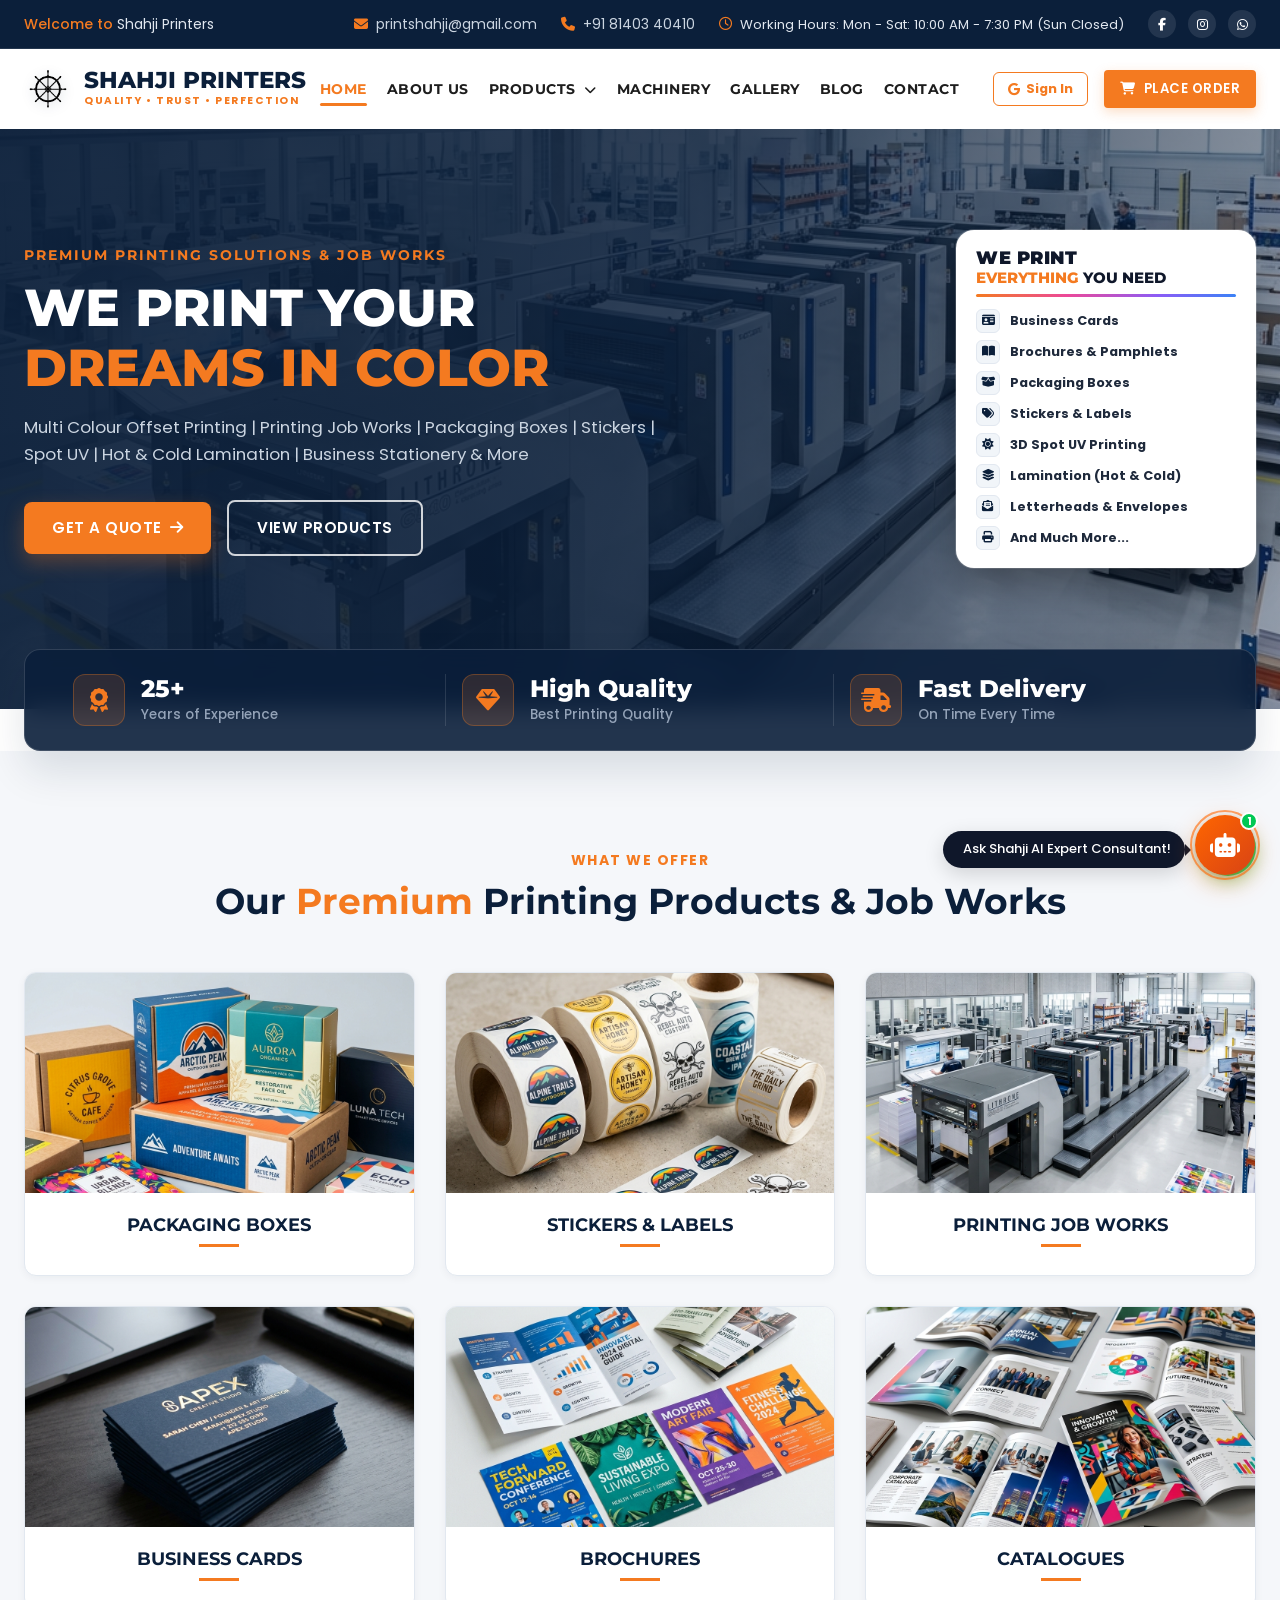
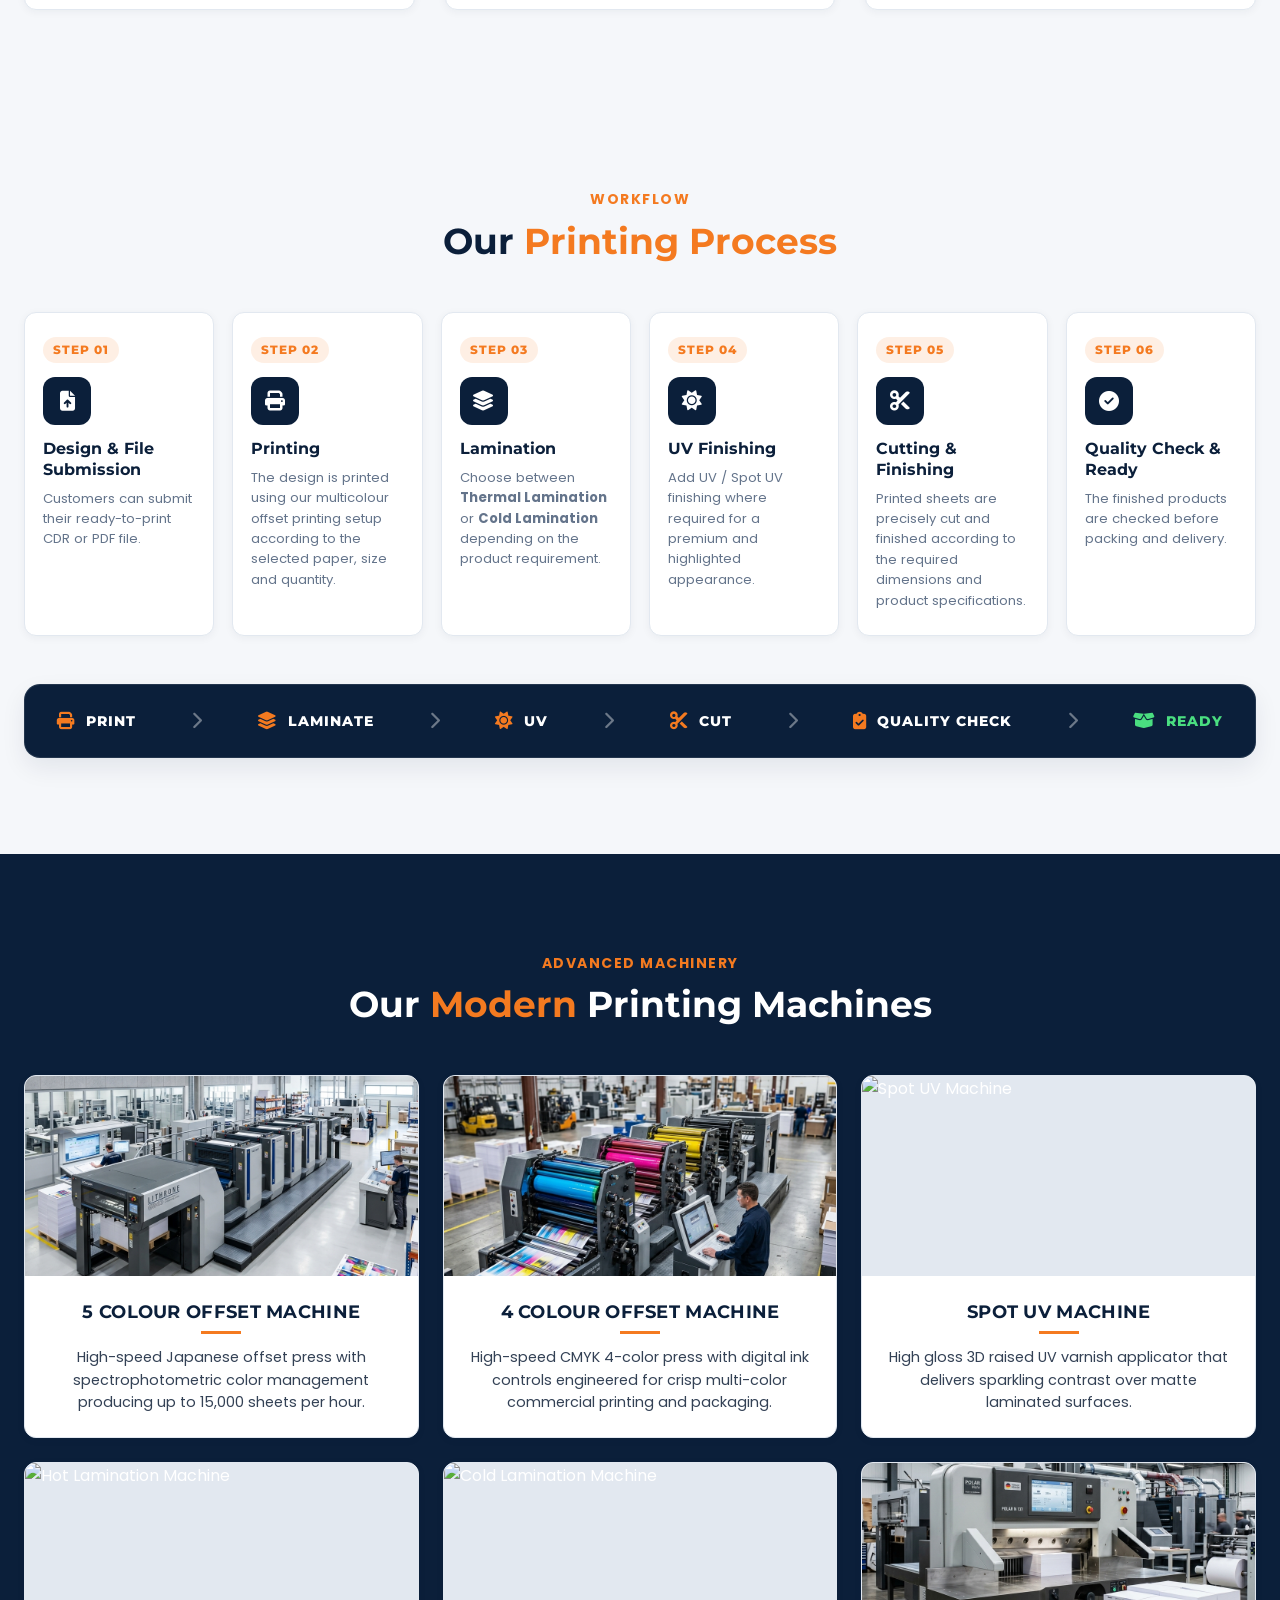
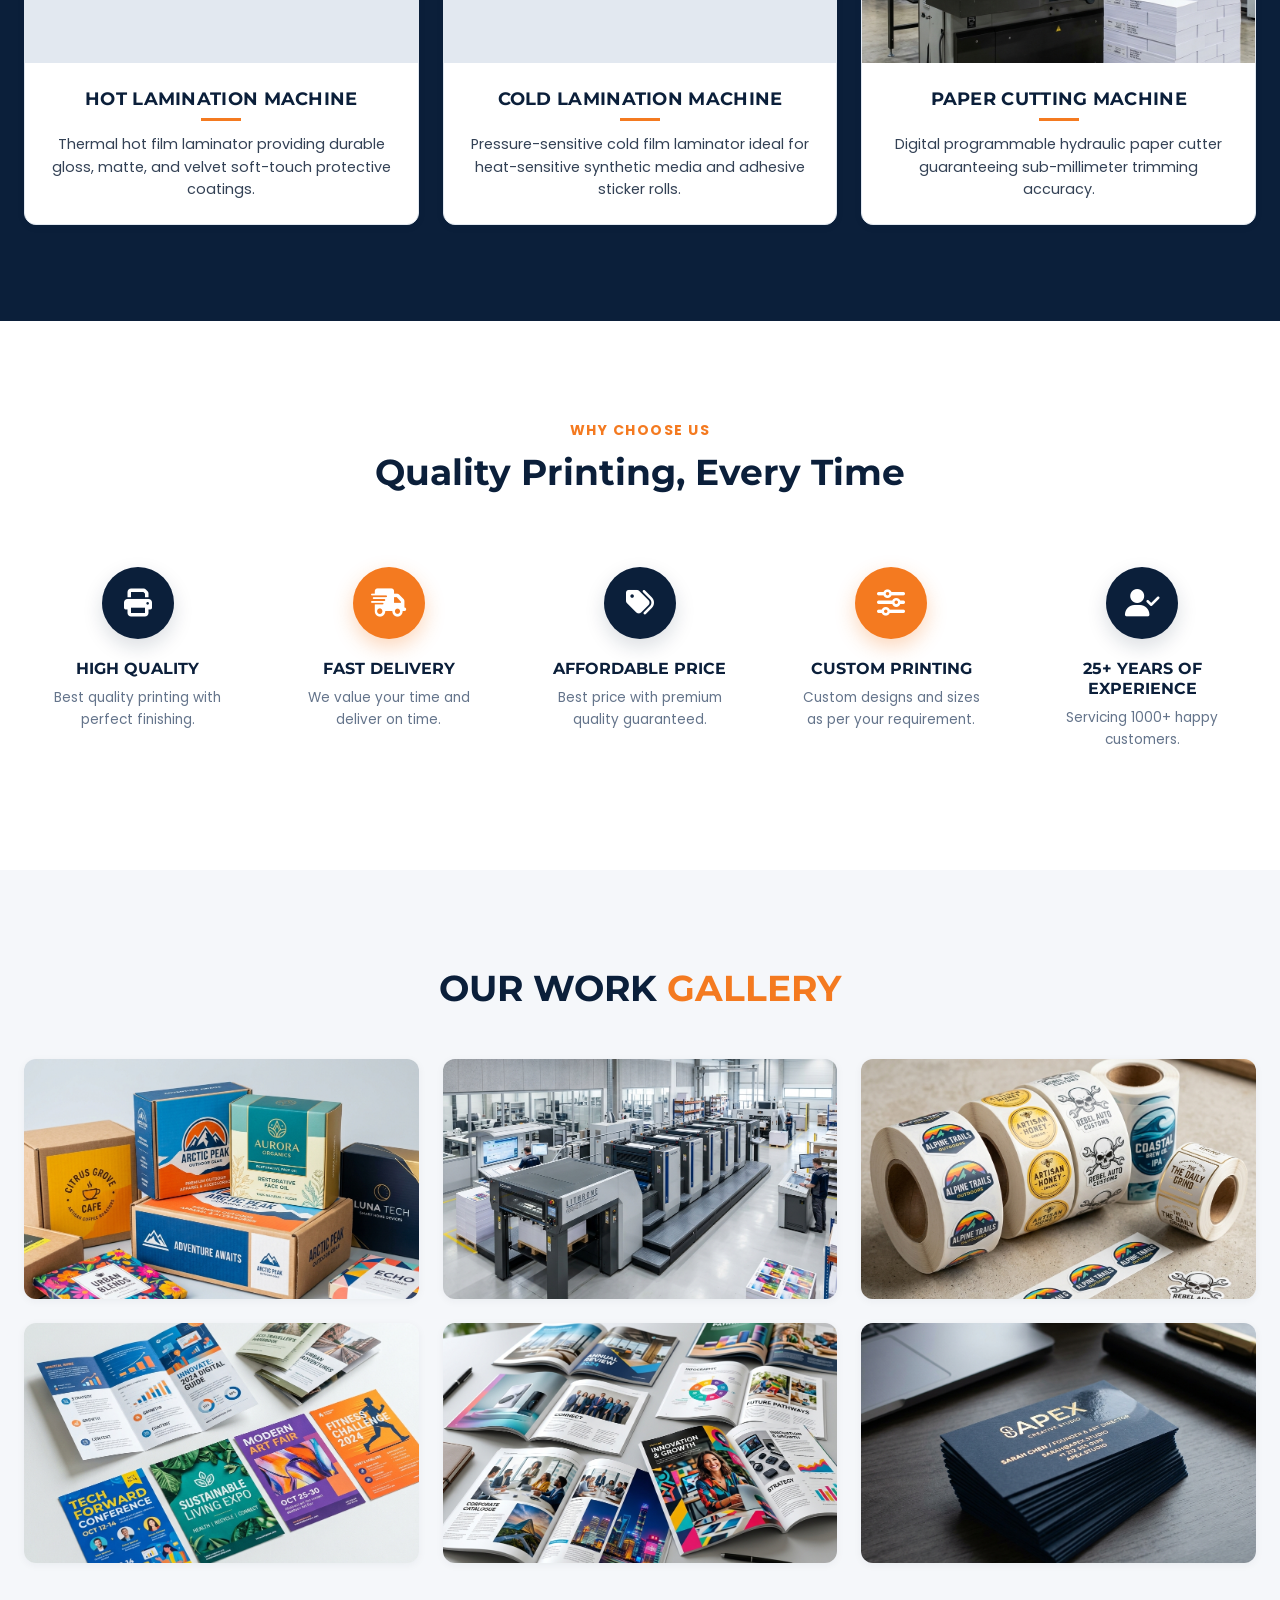
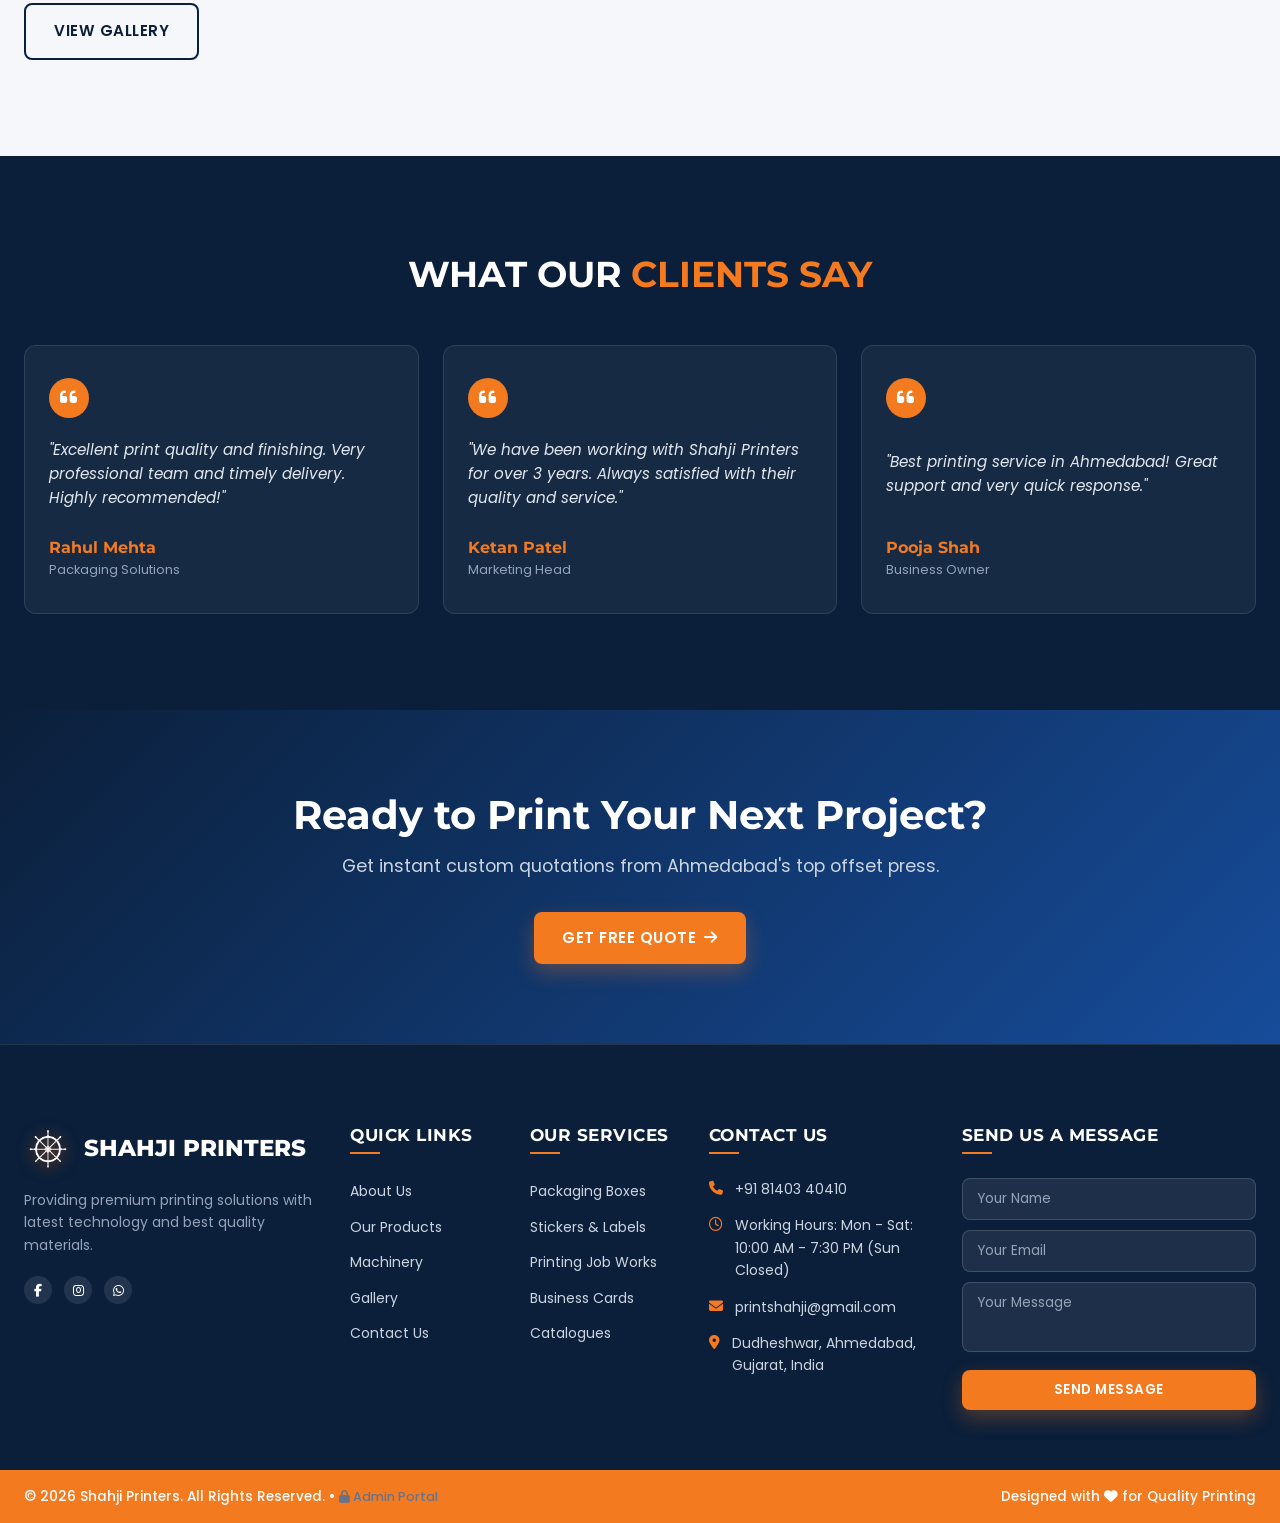
==== index.html @ d56dddd7 "Add 6-step 'Our Printing Process' section and workflow pipeline bar with scroll animations" ====
<!DOCTYPE html>
<html lang="en">
<head>
  <meta charset="UTF-8">
  <meta name="viewport" content="width=device-width, initial-scale=1.0">
  <title>Shahji Printers | Quality • Trust • Perfection | Premium Printing Solutions</title>
  <meta name="description" content="Shahji Printers is a premier offset printing press in Ahmedabad providing packaging boxes, stickers, spot UV, lamination, brochures, business cards, printing job works, and stationery.">
  
  <!-- Open Graph Meta Tags -->
  <meta property="og:title" content="Shahji Printers - Premium Offset Printing & Packaging">
  <meta property="og:description" content="Quality • Trust • Perfection. Multi-colour offset printing press in Ahmedabad.">
  <meta property="og:image" content="images/hero/hero_offset_press.png">
  <meta property="og:type" content="website">
  
  <!-- Favicon -->
  <link rel="icon" type="image/png" href="images/logo/logo.png">
  
  <!-- Font Awesome CDN -->
  <link rel="stylesheet" href="https://cdnjs.cloudflare.com/ajax/libs/font-awesome/6.4.0/css/all.min.css">
  
  <!-- Custom Stylesheets -->
  <link rel="stylesheet" href="css/style.css">
  <link rel="stylesheet" href="css/responsive.css">
  <link rel="stylesheet" href="css/animations.css">
  <link rel="stylesheet" href="css/chatbot.css">
</head>
<body>

  <!-- 2-Second Welcome Screen Animation Overlay -->
  <div id="welcome-screen" class="welcome-screen-overlay">
    <div class="welcome-screen-content">
      <div class="welcome-logo-wrapper">
        <img src="images/logo/logo.png" alt="Shahji Printers" class="welcome-logo-img">
      </div>
      <div class="welcome-text-container">
        <span class="welcome-sub-text">WELCOME TO</span>
        <h1 class="welcome-main-title">SHAHJI PRINTERS <span class="accent-online">ONLINE</span></h1>
      </div>
      <div class="welcome-progress-bar">
        <div class="welcome-progress-fill"></div>
      </div>
    </div>
  </div>

  <!-- Top Bar -->
  <div class="top-bar">
    <div class="container top-bar-content">
      <div class="top-bar-left">
        <span>Welcome to</span> Shahji Printers
      </div>
      <div class="top-bar-right">
        <a href="mailto:printshahji@gmail.com" class="top-info-item">
          <i class="fas fa-envelope" style="color: var(--accent-orange);"></i> printshahji@gmail.com
        </a>
        <a href="tel:+918140340410" class="top-info-item">
          <i class="fas fa-phone" style="color: var(--accent-orange);"></i> +91 81403 40410
        </a>
        <span class="top-info-item working-hours-item" style="color: #E2E8F0; font-size: 0.82rem;">
          <i class="far fa-clock" style="color: var(--accent-orange);"></i> Working Hours: Mon - Sat: 10:00 AM - 7:30 PM (Sun Closed)
        </span>
        <div class="social-links">
          <a href="#" class="social-icon-btn" aria-label="Facebook"><i class="fab fa-facebook-f"></i></a>
          <a href="#" class="social-icon-btn" aria-label="Instagram"><i class="fab fa-instagram"></i></a>
          <a href="https://wa.me/918140340410" target="_blank" class="social-icon-btn" aria-label="WhatsApp"><i class="fab fa-whatsapp"></i></a>
        </div>
      </div>
    </div>
  </div>

  <!-- Header Navbar -->
  <header class="site-header">
    <div class="container header-container">
      <a href="index.html" class="brand-logo">
        <div class="logo-badge"><img src="images/logo/logo.png" alt="Shahji Printers Logo"></div>
        <div class="logo-text">
          <span class="logo-title">SHAHJI PRINTERS</span>
          <span class="logo-tagline">Quality • Trust • Perfection</span>
        </div>
      </a>

      <nav class="main-nav">
        <ul class="nav-list">
          <li><a href="index.html" class="nav-link active">Home</a></li>
          <li><a href="about.html" class="nav-link">About Us</a></li>
          <li class="dropdown">
            <a href="products.html" class="nav-link">Products <i class="fas fa-chevron-down" style="font-size: 0.75rem; margin-left: 4px;"></i></a>
            <div class="dropdown-menu">
              <a href="products.html#packaging" class="dropdown-item">Packaging Boxes</a>
              <a href="products.html#stickers" class="dropdown-item">Stickers & Labels</a>
              <a href="products.html#jobworks" class="dropdown-item">Printing Job Works</a>
              <a href="products.html#brochures" class="dropdown-item">Brochures & Flyers</a>
              <a href="products.html#cards" class="dropdown-item">Business Cards</a>
              <a href="products.html#catalogues" class="dropdown-item">Catalogues</a>
              <a href="products.html#bags" class="dropdown-item">Paper Bags</a>
            </div>
          </li>
          <li><a href="machinery.html" class="nav-link">Machinery</a></li>
          <li><a href="gallery.html" class="nav-link">Gallery</a></li>
          <li><a href="blog.html" class="nav-link">Blog</a></li>
          <li><a href="contact.html" class="nav-link">Contact</a></li>
        </ul>
      </nav>

      <div class="header-actions">
        <div id="headerAuthBtnSlot">
          <button type="button" class="btn-header-signin" id="hdrSignInBtn" onclick="window.ShahjiAuth && window.ShahjiAuth.openModal()">
            <i class="fab fa-google"></i> <span>Sign In</span>
          </button>
        </div>
        <a href="configurator.html" class="btn btn-orange btn-sm nav-cta-btn">
          <i class="fas fa-shopping-cart"></i> Place Order
        </a>
      </div>

      <button class="mobile-nav-toggle" aria-label="Toggle menu">
        <i class="fas fa-bars"></i>
      </button>
    </div>
  </header>

  <!-- Hero Section -->
  <section class="hero-section">
    <div class="container">
      <div class="hero-grid">
        <div class="hero-content">
          <span class="hero-subtitle-badge">Premium Printing Solutions & Job Works</span>
          <h1 class="hero-headline">
            We Print Your<br>
            <span class="orange-text">Dreams In Color</span>
          </h1>
          <p class="hero-description">
            Multi Colour Offset Printing | Printing Job Works | Packaging Boxes | Stickers | Spot UV | Hot & Cold Lamination | Business Stationery & More
          </p>
          <div class="hero-buttons">
            <a href="#quote" class="btn btn-orange open-quote-modal">Get A Quote <i class="fas fa-arrow-right"></i></a>
            <a href="products.html" class="btn btn-outline-white">View Products</a>
          </div>
        </div>

        <!-- WE PRINT EVERYTHING YOU NEED Card Box -->
        <div class="hero-card-widget">
          <div class="we-print-card">
            <div class="we-print-header">
              <div class="we-print-title">WE PRINT</div>
              <div class="we-print-subtitle"><span class="orange-highlight">EVERYTHING</span> YOU NEED</div>
              <div class="gradient-line"></div>
            </div>
            <ul class="we-print-list">
              <li><div class="list-icon"><i class="fas fa-id-card"></i></div> <span>Business Cards</span></li>
              <li><div class="list-icon"><i class="fas fa-book-open"></i></div> <span>Brochures & Pamphlets</span></li>
              <li><div class="list-icon"><i class="fas fa-box-open"></i></div> <span>Packaging Boxes</span></li>
              <li><div class="list-icon"><i class="fas fa-tags"></i></div> <span>Stickers & Labels</span></li>
              <li><div class="list-icon"><i class="fas fa-sun"></i></div> <span>3D Spot UV Printing</span></li>
              <li><div class="list-icon"><i class="fas fa-layer-group"></i></div> <span>Lamination (Hot & Cold)</span></li>
              <li><div class="list-icon"><i class="fas fa-envelope-open-text"></i></div> <span>Letterheads & Envelopes</span></li>
              <li><div class="list-icon"><i class="fas fa-print"></i></div> <span>And Much More...</span></li>
            </ul>
          </div>
        </div>
      </div>
    </div>
  </section>

  <!-- Hero Floating Stats Bar -->
  <div class="container hero-stats-wrapper">
    <div class="hero-stats-bar">
      <div class="stat-item">
        <div class="stat-icon"><i class="fas fa-award"></i></div>
        <div>
          <div class="stat-number">25+</div>
          <div class="stat-label">Years of Experience</div>
        </div>
      </div>

      <div class="stat-item">
        <div class="stat-icon"><i class="fas fa-gem"></i></div>
        <div>
          <div class="stat-number">High Quality</div>
          <div class="stat-label">Best Printing Quality</div>
        </div>
      </div>

      <div class="stat-item">
        <div class="stat-icon"><i class="fas fa-shipping-fast"></i></div>
        <div>
          <div class="stat-number">Fast Delivery</div>
          <div class="stat-label">On Time Every Time</div>
        </div>
      </div>
    </div>
  </div>

  <!-- Products Section -->
  <section class="products-section reveal-on-scroll">
    <div class="container">
      <div class="section-title-wrapper">
        <span class="section-subtitle">What We Offer</span>
        <h2 class="section-title">Our <span class="highlight">Premium</span> Printing Products & Job Works</h2>
      </div>

      <div class="product-grid">
        <div class="product-card zoom-hover-container">
          <div class="product-image-container">
            <img src="images/products/packaging_boxes.png" alt="Packaging Boxes" class="zoom-hover-img">
          </div>
          <div class="product-card-body">
            <h3 class="product-title">Packaging Boxes</h3>
          </div>
        </div>

        <div class="product-card zoom-hover-container">
          <div class="product-image-container">
            <img src="images/products/stickers_labels.png" alt="Stickers & Labels" class="zoom-hover-img">
          </div>
          <div class="product-card-body">
            <h3 class="product-title">Stickers & Labels</h3>
          </div>
        </div>

        <div class="product-card zoom-hover-container">
          <div class="product-image-container">
            <img src="images/hero/hero_offset_press.png" alt="Printing Job Works" class="zoom-hover-img">
          </div>
          <div class="product-card-body">
            <h3 class="product-title">Printing Job Works</h3>
          </div>
        </div>

        <div class="product-card zoom-hover-container">
          <div class="product-image-container">
            <img src="images/products/business_cards.png" alt="Business Cards" class="zoom-hover-img">
          </div>
          <div class="product-card-body">
            <h3 class="product-title">Business Cards</h3>
          </div>
        </div>

        <div class="product-card zoom-hover-container">
          <div class="product-image-container">
            <img src="images/products/brochures_flyers.png" alt="Brochures" class="zoom-hover-img">
          </div>
          <div class="product-card-body">
            <h3 class="product-title">Brochures</h3>
          </div>
        </div>

        <div class="product-card zoom-hover-container">
          <div class="product-image-container">
            <img src="images/products/catalogues.png" alt="Catalogues" class="zoom-hover-img">
          </div>
          <div class="product-card-body">
            <h3 class="product-title">Catalogues</h3>
          </div>
        </div>
      </div>
    </div>
  </section>

  <!-- Printing Process Section -->
  <section class="process-section reveal-on-scroll">
    <div class="container">
      <div class="section-title-wrapper">
        <span class="section-subtitle">WORKFLOW</span>
        <h2 class="section-title">Our <span class="highlight">Printing Process</span></h2>
      </div>

      <div class="process-steps-grid">
        <!-- Step 1 -->
        <div class="process-card zoom-hover-container">
          <div class="process-step-badge">STEP 01</div>
          <div class="process-icon-box"><i class="fas fa-file-upload"></i></div>
          <h3 class="process-title">Design & File Submission</h3>
          <p class="process-desc">Customers can submit their ready-to-print CDR or PDF file.</p>
        </div>

        <!-- Step 2 -->
        <div class="process-card zoom-hover-container">
          <div class="process-step-badge">STEP 02</div>
          <div class="process-icon-box"><i class="fas fa-print"></i></div>
          <h3 class="process-title">Printing</h3>
          <p class="process-desc">The design is printed using our multicolour offset printing setup according to the selected paper, size and quantity.</p>
        </div>

        <!-- Step 3 -->
        <div class="process-card zoom-hover-container">
          <div class="process-step-badge">STEP 03</div>
          <div class="process-icon-box"><i class="fas fa-layer-group"></i></div>
          <h3 class="process-title">Lamination</h3>
          <p class="process-desc">Choose between <strong>Thermal Lamination</strong> or <strong>Cold Lamination</strong> depending on the product requirement.</p>
        </div>

        <!-- Step 4 -->
        <div class="process-card zoom-hover-container">
          <div class="process-step-badge">STEP 04</div>
          <div class="process-icon-box"><i class="fas fa-sun"></i></div>
          <h3 class="process-title">UV Finishing</h3>
          <p class="process-desc">Add UV / Spot UV finishing where required for a premium and highlighted appearance.</p>
        </div>

        <!-- Step 5 -->
        <div class="process-card zoom-hover-container">
          <div class="process-step-badge">STEP 05</div>
          <div class="process-icon-box"><i class="fas fa-cut"></i></div>
          <h3 class="process-title">Cutting & Finishing</h3>
          <p class="process-desc">Printed sheets are precisely cut and finished according to the required dimensions and product specifications.</p>
        </div>

        <!-- Step 6 -->
        <div class="process-card zoom-hover-container">
          <div class="process-step-badge">STEP 06</div>
          <div class="process-icon-box"><i class="fas fa-check-circle"></i></div>
          <h3 class="process-title">Quality Check & Ready</h3>
          <p class="process-desc">The finished products are checked before packing and delivery.</p>
        </div>
      </div>

      <!-- Bottom Pipeline Flow Bar -->
      <div class="process-pipeline-bar">
        <div class="pipeline-item"><i class="fas fa-print"></i> PRINT</div>
        <div class="pipeline-arrow"><i class="fas fa-chevron-right"></i></div>
        <div class="pipeline-item"><i class="fas fa-layer-group"></i> LAMINATE</div>
        <div class="pipeline-arrow"><i class="fas fa-chevron-right"></i></div>
        <div class="pipeline-item"><i class="fas fa-sun"></i> UV</div>
        <div class="pipeline-arrow"><i class="fas fa-chevron-right"></i></div>
        <div class="pipeline-item"><i class="fas fa-cut"></i> CUT</div>
        <div class="pipeline-arrow"><i class="fas fa-chevron-right"></i></div>
        <div class="pipeline-item"><i class="fas fa-clipboard-check"></i> QUALITY CHECK</div>
        <div class="pipeline-arrow"><i class="fas fa-chevron-right"></i></div>
        <div class="pipeline-item pipeline-ready"><i class="fas fa-box-open"></i> READY</div>
      </div>
    </div>
  </section>

  <!-- Machinery Section -->
  <section class="machinery-section reveal-on-scroll">
    <div class="container">
      <div class="section-title-wrapper">
        <span class="section-subtitle">ADVANCED MACHINERY</span>
        <h2 class="section-title text-white">Our <span class="highlight">Modern</span> Printing Machines</h2>
      </div>

      <div class="machinery-grid-6">
        <div class="machine-card-detailed zoom-hover-container">
          <div class="machine-img-box">
            <img src="images/hero/hero_offset_press.png" alt="5 Colour Offset Machine" class="zoom-hover-img">
          </div>
          <div class="machine-card-body">
            <h3 class="machine-name">5 Colour Offset Machine</h3>
            <p class="machine-desc">High-speed Japanese offset press with spectrophotometric color management producing up to 15,000 sheets per hour.</p>
          </div>
        </div>

        <div class="machine-card-detailed zoom-hover-container">
          <div class="machine-img-box">
            <img src="images/machinery/four_color_offset.png" alt="4 Colour Offset Machine" class="zoom-hover-img">
          </div>
          <div class="machine-card-body">
            <h3 class="machine-name">4 Colour Offset Machine</h3>
            <p class="machine-desc">High-speed CMYK 4-color press with digital ink controls engineered for crisp multi-color commercial printing and packaging.</p>
          </div>
        </div>

        <div class="machine-card-detailed zoom-hover-container">
          <div class="machine-img-box">
            <img src="https://images.unsplash.com/photo-1581091226825-a6a2a5aee158?auto=format&fit=crop&w=600&q=80" alt="Spot UV Machine" class="zoom-hover-img">
          </div>
          <div class="machine-card-body">
            <h3 class="machine-name">Spot UV Machine</h3>
            <p class="machine-desc">High gloss 3D raised UV varnish applicator that delivers sparkling contrast over matte laminated surfaces.</p>
          </div>
        </div>

        <div class="machine-card-detailed zoom-hover-container">
          <div class="machine-img-box">
            <img src="https://images.unsplash.com/photo-1581092160607-ee22621dd758?auto=format&fit=crop&w=600&q=80" alt="Hot Lamination Machine" class="zoom-hover-img">
          </div>
          <div class="machine-card-body">
            <h3 class="machine-name">Hot Lamination Machine</h3>
            <p class="machine-desc">Thermal hot film laminator providing durable gloss, matte, and velvet soft-touch protective coatings.</p>
          </div>
        </div>

        <div class="machine-card-detailed zoom-hover-container">
          <div class="machine-img-box">
            <img src="https://images.unsplash.com/photo-1581092160607-ee22621dd758?auto=format&fit=crop&w=600&q=80" alt="Cold Lamination Machine" class="zoom-hover-img">
          </div>
          <div class="machine-card-body">
            <h3 class="machine-name">Cold Lamination Machine</h3>
            <p class="machine-desc">Pressure-sensitive cold film laminator ideal for heat-sensitive synthetic media and adhesive sticker rolls.</p>
          </div>
        </div>

        <div class="machine-card-detailed zoom-hover-container">
          <div class="machine-img-box">
            <img src="images/machinery/paper_cutting_machine.png" alt="Paper Cutting Machine" class="zoom-hover-img">
          </div>
          <div class="machine-card-body">
            <h3 class="machine-name">Paper Cutting Machine</h3>
            <p class="machine-desc">Digital programmable hydraulic paper cutter guaranteeing sub-millimeter trimming accuracy.</p>
          </div>
        </div>
      </div>
    </div>
  </section>

  <!-- Why Choose Us Section -->
  <section class="why-us-section reveal-on-scroll">
    <div class="container">
      <div class="section-title-wrapper">
        <span class="section-subtitle">WHY CHOOSE US</span>
        <h2 class="section-title">Quality Printing, Every Time</h2>
      </div>

      <div class="features-grid">
        <div class="feature-box">
          <div class="feature-icon-circle"><i class="fas fa-print"></i></div>
          <h3 class="feature-title">High Quality</h3>
          <p class="feature-desc">Best quality printing with perfect finishing.</p>
        </div>

        <div class="feature-box">
          <div class="feature-icon-circle"><i class="fas fa-truck-fast"></i></div>
          <h3 class="feature-title">Fast Delivery</h3>
          <p class="feature-desc">We value your time and deliver on time.</p>
        </div>

        <div class="feature-box">
          <div class="feature-icon-circle"><i class="fas fa-tags"></i></div>
          <h3 class="feature-title">Affordable Price</h3>
          <p class="feature-desc">Best price with premium quality guaranteed.</p>
        </div>

        <div class="feature-box">
          <div class="feature-icon-circle"><i class="fas fa-sliders-h"></i></div>
          <h3 class="feature-title">Custom Printing</h3>
          <p class="feature-desc">Custom designs and sizes as per your requirement.</p>
        </div>

        <div class="feature-box">
          <div class="feature-icon-circle"><i class="fas fa-user-check"></i></div>
          <h3 class="feature-title">25+ Years of Experience</h3>
          <p class="feature-desc">Servicing 1000+ happy customers.</p>
        </div>
      </div>
    </div>
  </section>

  <!-- Gallery Preview Section -->
  <section class="gallery-section reveal-on-scroll">
    <div class="container">
      <div class="section-title-wrapper">
        <h2 class="section-title">OUR WORK <span class="highlight">GALLERY</span></h2>
      </div>

      <div class="gallery-grid">
        <div class="gallery-card">
          <img src="images/products/packaging_boxes.png" alt="Packaging Boxes Work">
          <div class="gallery-overlay">
            <div class="gallery-info">
              <h4>Packaging Boxes</h4>
              <p>Rigid & Corrugated Boxes</p>
            </div>
          </div>
        </div>

        <div class="gallery-card">
          <img src="images/hero/hero_offset_press.png" alt="Printing Job Works">
          <div class="gallery-overlay">
            <div class="gallery-info">
              <h4>Printing Job Works</h4>
              <p>Commercial Offset Jobs</p>
            </div>
          </div>
        </div>

        <div class="gallery-card">
          <img src="images/products/stickers_labels.png" alt="Labels Work">
          <div class="gallery-overlay">
            <div class="gallery-info">
              <h4>Labels & Stickers</h4>
              <p>Waterproof Vinyl Labels</p>
            </div>
          </div>
        </div>

        <div class="gallery-card">
          <img src="images/products/brochures_flyers.png" alt="Brochures Work">
          <div class="gallery-overlay">
            <div class="gallery-info">
              <h4>Brochures</h4>
              <p>Corporate Marketing Brochures</p>
            </div>
          </div>
        </div>

        <div class="gallery-card">
          <img src="images/products/catalogues.png" alt="Catalogues Work">
          <div class="gallery-overlay">
            <div class="gallery-info">
              <h4>Catalogues</h4>
              <p>Glossy Product Catalogs</p>
            </div>
          </div>
        </div>

        <div class="gallery-card">
          <img src="images/products/business_cards.png" alt="Business Cards Work">
          <div class="gallery-overlay">
            <div class="gallery-info">
              <h4>Business Cards</h4>
              <p>Gold Foil & Spot UV Cards</p>
            </div>
          </div>
        </div>
      </div>

      <div class="gallery-btn-wrapper">
        <a href="gallery.html" class="btn btn-outline-navy">View Gallery</a>
      </div>
    </div>
  </section>

  <!-- Testimonials Section -->
  <section class="testimonials-section reveal-on-scroll">
    <div class="container">
      <div class="section-title-wrapper">
        <h2 class="section-title text-white">WHAT OUR <span class="highlight">CLIENTS SAY</span></h2>
      </div>

      <div class="testimonials-grid">
        <div class="testimonial-card">
          <div class="quote-badge"><i class="fas fa-quote-left"></i></div>
          <p class="testimonial-text">"Excellent print quality and finishing. Very professional team and timely delivery. Highly recommended!"</p>
          <div>
            <div class="author-name">Rahul Mehta</div>
            <div class="author-role">Packaging Solutions</div>
          </div>
        </div>

        <div class="testimonial-card">
          <div class="quote-badge"><i class="fas fa-quote-left"></i></div>
          <p class="testimonial-text">"We have been working with Shahji Printers for over 3 years. Always satisfied with their quality and service."</p>
          <div>
            <div class="author-name">Ketan Patel</div>
            <div class="author-role">Marketing Head</div>
          </div>
        </div>

        <div class="testimonial-card">
          <div class="quote-badge"><i class="fas fa-quote-left"></i></div>
          <p class="testimonial-text">"Best printing service in Ahmedabad! Great support and very quick response."</p>
          <div>
            <div class="author-name">Pooja Shah</div>
            <div class="author-role">Business Owner</div>
          </div>
        </div>
      </div>
    </div>
  </section>

  <!-- Dark Blue CTA Section -->
  <section class="cta-section">
    <div class="container">
      <h2 class="cta-title">Ready to Print Your Next Project?</h2>
      <p class="cta-subtitle">Get instant custom quotations from Ahmedabad's top offset press.</p>
      <a href="#quote" class="btn btn-orange open-quote-modal">Get Free Quote <i class="fas fa-arrow-right"></i></a>
    </div>
  </section>

  <!-- Footer -->
  <footer class="site-footer">
    <div class="container">
      <div class="footer-top-grid">
        <div class="footer-col footer-about">
          <a href="index.html" class="brand-logo" style="margin-bottom: 16px;">
            <div class="logo-badge"><img src="images/logo/logo.png" alt="Shahji Printers Logo"></div>
            <div class="logo-text"><span class="logo-title text-white">SHAHJI PRINTERS</span></div>
          </a>
          <p>Providing premium printing solutions with latest technology and best quality materials.</p>
          <div class="social-links">
            <a href="#" class="social-icon-btn"><i class="fab fa-facebook-f"></i></a>
            <a href="#" class="social-icon-btn"><i class="fab fa-instagram"></i></a>
            <a href="https://wa.me/918140340410" target="_blank" class="social-icon-btn"><i class="fab fa-whatsapp"></i></a>
          </div>
        </div>

        <div class="footer-col">
          <h4 class="footer-col-title">Quick Links</h4>
          <ul class="footer-links">
            <li><a href="about.html">About Us</a></li>
            <li><a href="products.html">Our Products</a></li>
            <li><a href="machinery.html">Machinery</a></li>
            <li><a href="gallery.html">Gallery</a></li>
            <li><a href="contact.html">Contact Us</a></li>
          </ul>
        </div>

        <div class="footer-col">
          <h4 class="footer-col-title">Our Services</h4>
          <ul class="footer-links">
            <li><a href="products.html#packaging">Packaging Boxes</a></li>
            <li><a href="products.html#stickers">Stickers & Labels</a></li>
            <li><a href="products.html#jobworks">Printing Job Works</a></li>
            <li><a href="products.html#cards">Business Cards</a></li>
            <li><a href="products.html#catalogues">Catalogues</a></li>
          </ul>
        </div>

        <div class="footer-col">
          <h4 class="footer-col-title">Contact Us</h4>
          <div class="footer-contact-item"><i class="fas fa-phone"></i><span>+91 81403 40410</span></div>
          <div class="footer-contact-item"><i class="far fa-clock"></i><span>Working Hours: Mon - Sat: 10:00 AM - 7:30 PM (Sun Closed)</span></div>
          <div class="footer-contact-item"><i class="fas fa-envelope"></i><span>printshahji@gmail.com</span></div>
          <div class="footer-contact-item"><i class="fas fa-map-marker-alt"></i><span>Dudheshwar, Ahmedabad, Gujarat, India</span></div>
        </div>

        <div class="footer-col">
          <h4 class="footer-col-title">Send Us A Message</h4>
          <form id="footerMsgForm" class="footer-form">
            <input type="text" placeholder="Your Name" required>
            <input type="email" placeholder="Your Email" required>
            <textarea placeholder="Your Message" required></textarea>
            <button type="submit" class="btn btn-orange">SEND MESSAGE</button>
          </form>
        </div>
      </div>
    </div>

    <div class="copyright-bar">
      <div class="container copyright-content">
        <div>© 2026 Shahji Printers. All Rights Reserved. • <a href="admin-orders.html" style="color: #64748b; font-size: 0.78rem; text-decoration: none;" title="Private Owner Admin Portal"><i class="fas fa-lock"></i> Admin Portal</a></div>
        <div>Designed with <i class="fas fa-heart"></i> for Quality Printing</div>
      </div>
    </div>
  </footer>

  <!-- Floating Buttons -->
  <a href="https://wa.me/918140340410" target="_blank" class="whatsapp-float" aria-label="Chat on WhatsApp">
    <i class="fab fa-whatsapp"></i>
  </a>
  <button id="scrollTopBtn" class="scroll-top-btn" aria-label="Scroll to top">
    <i class="fas fa-arrow-up"></i>
  </button>

  <!-- Quote Modal -->
  <div class="modal-backdrop" id="quoteModal">
    <div class="modal-card">
      <button class="modal-close-btn">&times;</button>
      <div class="modal-header">
        <h3>Request A Quick Quote</h3>
        <p>Fill out the details below and our team will get back to you within 2 hours.</p>
      </div>
      <form id="quoteForm">
        <div class="form-group"><label>Full Name *</label><input type="text" class="form-control" required></div>
        <div class="form-group"><label>Phone / WhatsApp Number *</label><input type="tel" class="form-control" required></div>
        <div class="form-group">
          <label>Select Service *</label>
          <select class="form-control" required>
            <option value="Packaging Boxes">Packaging Boxes</option>
            <option value="Custom Job Work">Custom Job Work</option>
            <option value="Printing Job Works">Printing Job Works</option>
            <option value="Stickers & Labels">Stickers & Labels</option>
            <option value="Brochures">Brochures</option>
            <option value="Business Cards">Business Cards</option>
            <option value="Catalogues">Catalogues</option>
            <option value="Paper Bags">Paper Bags</option>
          </select>
        </div>
        <div class="form-group"><label>Project Details & Quantity *</label><textarea class="form-control" required></textarea></div>
        <button type="submit" class="btn btn-orange" style="width: 100%;">Submit Quote Request</button>
      </form>
    </div>
  </div>

  <script src="js/auth.js"></script>
  <script src="js/script.js"></script>
  <script src="js/chatbot.js" defer></script>
</body>
</html>
---- css/style.css ----
/* ==========================================================================
   SHAHJI PRINTERS - Corporate Design System & Stylesheet
   Color Palette:
   - Navy Blue: #0B1F3A
   - Royal Blue: #164C9A
   - Orange: #F47A20
   - White: #FFFFFF
   - Light Gray: #F5F7FA
   - Dark Text: #1D1D1D
   ========================================================================== */

@import url('https://fonts.googleapis.com/css2?family=Montserrat:wght@500;600;700;800;900&family=Poppins:wght@300;400;500;600;700&display=swap');

:root {
  --primary-navy: #0B1F3A;
  --royal-blue: #164C9A;
  --accent-orange: #F47A20;
  --orange-hover: #d96412;
  --bg-light: #F5F7FA;
  --bg-white: #FFFFFF;
  --text-dark: #1D1D1D;
  --text-muted: #64748B;
  --text-light: #E2E8F0;
  --border-light: #E2E8F0;
  
  --font-heading: 'Montserrat', sans-serif;
  --font-body: 'Poppins', sans-serif;

  --radius-sm: 8px;
  --radius-md: 12px;
  --radius-lg: 16px;
  --radius-full: 9999px;

  --shadow-sm: 0 2px 8px rgba(11, 31, 58, 0.05);
  --shadow-md: 0 10px 25px rgba(11, 31, 58, 0.08);
  --shadow-lg: 0 20px 40px rgba(11, 31, 58, 0.12);
  --shadow-orange: 0 8px 20px rgba(244, 122, 32, 0.3);

  --transition-fast: 0.2s ease;
  --transition-normal: 0.3s ease;
}

*, *::before, *::after {
  box-sizing: border-box;
  margin: 0;
  padding: 0;
}

html {
  scroll-behavior: smooth;
  font-size: 16px;
}

body {
  font-family: var(--font-body);
  color: var(--text-dark);
  background-color: var(--bg-white);
  line-height: 1.6;
  overflow-x: hidden;
}

a {
  text-decoration: none;
  color: inherit;
  transition: var(--transition-fast);
}

ul, ol {
  list-style: none;
}

img {
  max-width: 100%;
  height: auto;
  display: block;
}

button, input, select, textarea {
  font-family: inherit;
  font-size: inherit;
  border: none;
  outline: none;
}

button {
  cursor: pointer;
}

.container {
  width: 100%;
  max-width: 1280px;
  margin: 0 auto;
  padding: 0 24px;
}

h1, h2, h3, h4, h5, h6 {
  font-family: var(--font-heading);
  font-weight: 700;
  color: var(--primary-navy);
  line-height: 1.25;
}

.section-title-wrapper {
  text-align: center;
  margin-bottom: 48px;
}

.section-subtitle {
  text-transform: uppercase;
  font-size: 0.875rem;
  font-weight: 700;
  letter-spacing: 1.5px;
  color: var(--accent-orange);
  margin-bottom: 8px;
  display: inline-block;
}

.section-title {
  font-size: 2.25rem;
  color: var(--primary-navy);
  text-transform: capitalize;
}

.section-title .highlight {
  color: var(--accent-orange);
}

.text-white {
  color: var(--bg-white) !important;
}

/* Buttons */
.btn {
  display: inline-flex;
  align-items: center;
  justify-content: center;
  gap: 8px;
  padding: 14px 28px;
  border-radius: var(--radius-sm);
  font-weight: 600;
  font-size: 0.95rem;
  text-transform: uppercase;
  letter-spacing: 0.5px;
  transition: all var(--transition-normal);
}

.btn-orange {
  background-color: var(--accent-orange);
  color: var(--bg-white);
  box-shadow: var(--shadow-orange);
}

.btn-sm {
  padding: 8px 16px;
  font-size: 0.825rem;
  border-radius: 4px;
}

.site-header .btn {
  padding: 8px 16px;
  font-size: 0.825rem;
  font-weight: 600;
}

.btn-orange:hover {
  background-color: var(--orange-hover);
  transform: translateY(-2px);
  box-shadow: 0 12px 25px rgba(244, 122, 32, 0.4);
}

.btn-outline-white {
  background: transparent;
  color: var(--bg-white);
  border: 2px solid rgba(255, 255, 255, 0.8);
}

.btn-outline-white:hover {
  background-color: var(--bg-white);
  color: var(--primary-navy);
  border-color: var(--bg-white);
  transform: translateY(-2px);
}

.btn-outline-navy {
  background: transparent;
  color: var(--primary-navy);
  border: 2px solid var(--primary-navy);
}

.btn-outline-navy:hover {
  background-color: var(--primary-navy);
  color: var(--bg-white);
  transform: translateY(-2px);
}

/* Top Bar */
.top-bar {
  background-color: var(--primary-navy);
  color: var(--text-light);
  font-size: 0.875rem;
  padding: 10px 0;
  border-bottom: 1px solid rgba(255, 255, 255, 0.1);
}

.top-bar-content {
  display: flex;
  justify-content: space-between;
  align-items: center;
}

.top-bar-left span {
  font-weight: 500;
  color: var(--accent-orange);
}

.top-bar-right {
  display: flex;
  align-items: center;
  gap: 24px;
}

.top-info-item {
  display: flex;
  align-items: center;
  gap: 8px;
  color: #CBD5E1;
}

.top-info-item i {
  color: var(--accent-orange);
}

.top-info-item:hover {
  color: var(--accent-orange);
}

.social-links {
  display: flex;
  align-items: center;
  gap: 12px;
}

.social-icon-btn {
  width: 28px;
  height: 28px;
  border-radius: 50%;
  background: rgba(255, 255, 255, 0.1);
  display: flex;
  align-items: center;
  justify-content: center;
  color: var(--bg-white);
  font-size: 0.8rem;
  transition: var(--transition-fast);
}

.social-icon-btn:hover {
  background: var(--accent-orange);
  color: var(--bg-white);
  transform: translateY(-2px);
}

/* Site Header */
.site-header {
  background-color: var(--bg-white);
  position: sticky;
  top: 0;
  z-index: 1000;
  transition: all var(--transition-normal);
}

.site-header.is-sticky {
  box-shadow: var(--shadow-md);
  background-color: rgba(255, 255, 255, 0.98);
  backdrop-filter: blur(10px);
}

.header-container {
  display: flex;
  align-items: center;
  justify-content: space-between;
  padding: 16px 24px;
}

.brand-logo {
  display: flex;
  align-items: center;
  gap: 12px;
  text-decoration: none;
}

.logo-badge {
  width: 48px;
  height: 48px;
  background: transparent;
  border-radius: 0;
  display: flex;
  align-items: center;
  justify-content: center;
  padding: 0;
  box-shadow: none;
  border: none;
  overflow: visible;
}

.logo-badge img {
  width: 100%;
  height: 100%;
  object-fit: contain;
  filter: drop-shadow(0 2px 6px rgba(11, 31, 58, 0.2));
  transition: transform 0.6s cubic-bezier(0.34, 1.56, 0.64, 1), filter 0.3s ease;
}

/* Dark Background Logo Styling (Footer, Dark Headers, Top Bars) */
footer .logo-badge img,
.site-footer .logo-badge img,
.dark-theme .logo-badge img {
  filter: brightness(0) invert(1) drop-shadow(0 2px 8px rgba(255, 102, 0, 0.6));
}

/* Hover Animation - Smooth Helm Rotation */
.brand-logo:hover .logo-badge img {
  transform: rotate(180deg) scale(1.08);
  filter: drop-shadow(0 4px 12px rgba(255, 102, 0, 0.4));
}

.logo-text {
  display: flex;
  flex-direction: column;
}

.logo-title {
  font-family: var(--font-heading);
  font-weight: 800;
  font-size: 1.45rem;
  color: var(--primary-navy);
  line-height: 1.1;
}

.logo-tagline {
  font-size: 0.65rem;
  font-weight: 700;
  color: var(--accent-orange);
  letter-spacing: 1.5px;
  text-transform: uppercase;
}

.main-nav {
  display: flex;
  align-items: center;
}

.nav-list {
  display: flex;
  align-items: center;
  gap: 20px;
}

.header-actions {
  display: flex;
  align-items: center;
  gap: 16px;
  margin-left: 20px;
}

.btn-header-signin {
  background: #ffffff;
  border: 1.5px solid var(--accent-orange, #ff6600);
  color: var(--accent-orange, #ff6600);
  font-weight: 700;
  font-size: 0.8rem;
  padding: 7px 14px;
  border-radius: 6px;
  cursor: pointer;
  display: inline-flex;
  align-items: center;
  gap: 6px;
  transition: all 0.2s ease;
  white-space: nowrap;
}

.btn-header-signin:hover {
  background: var(--accent-orange, #ff6600);
  color: #ffffff;
  transform: translateY(-1px);
  box-shadow: 0 4px 10px rgba(255, 102, 0, 0.2);
}

.nav-cta-btn {
  margin-left: 0;
  white-space: nowrap;
  padding: 8px 16px !important;
  font-size: 0.825rem !important;
  box-shadow: 0 4px 12px rgba(244, 122, 32, 0.25);
}

.user-chip-header {
  display: inline-flex;
  align-items: center;
  gap: 6px;
  background: #f0fdf4;
  border: 1px solid #bbf7d0;
  color: var(--primary-navy, #0b1f3a);
  font-weight: 700;
  font-size: 0.8rem;
  padding: 5px 12px;
  border-radius: 20px;
  cursor: pointer;
}

.nav-link {
  font-family: var(--font-heading);
  font-size: 0.875rem;
  font-weight: 700;
  color: var(--text-dark);
  text-transform: uppercase;
  letter-spacing: 0.5px;
  padding: 8px 0;
  position: relative;
}

.nav-link:hover, .nav-link.active {
  color: var(--accent-orange);
}

.nav-link.active::after {
  content: '';
  position: absolute;
  bottom: 0;
  left: 0;
  width: 100%;
  height: 3px;
  background-color: var(--accent-orange);
  border-radius: 2px;
}

.dropdown {
  position: relative;
}

.dropdown-menu {
  position: absolute;
  top: 100%;
  left: 0;
  width: 220px;
  background: var(--bg-white);
  box-shadow: var(--shadow-lg);
  border-radius: var(--radius-sm);
  padding: 12px 0;
  opacity: 0;
  visibility: hidden;
  transform: translateY(10px);
  transition: all var(--transition-fast);
  z-index: 100;
}

.dropdown:hover .dropdown-menu {
  opacity: 1;
  visibility: visible;
  transform: translateY(0);
}

.dropdown-item {
  display: block;
  padding: 10px 20px;
  font-size: 0.875rem;
  font-weight: 500;
  color: var(--text-dark);
}

.dropdown-item:hover {
  background-color: var(--bg-light);
  color: var(--accent-orange);
}

.mobile-nav-toggle {
  display: none;
  background: none;
  font-size: 1.5rem;
  color: var(--primary-navy);
}

/* Hero Section */
.hero-section {
  position: relative;
  background-color: var(--primary-navy);
  color: var(--bg-white);
  min-height: 580px;
  display: flex;
  align-items: center;
  overflow: hidden;
  background: linear-gradient(105deg, rgba(11, 31, 58, 0.95) 0%, rgba(11, 31, 58, 0.85) 50%, rgba(11, 31, 58, 0.4) 100%),
              url('../images/hero/hero_offset_press.png') center/cover no-repeat;
  padding: 80px 0 120px 0;
}

.hero-grid {
  display: grid;
  grid-template-columns: 1.1fr 0.9fr;
  gap: 40px;
  align-items: center;
  width: 100%;
}

.hero-content {
  max-width: 650px;
  position: relative;
  z-index: 2;
}

.hero-card-widget {
  display: flex;
  justify-content: flex-end;
  position: relative;
  z-index: 2;
}

.we-print-card {
  background: #FFFFFF;
  border-radius: 18px;
  padding: 18px 20px;
  box-shadow: 0 20px 40px -10px rgba(0, 0, 0, 0.4), 0 0 0 1px rgba(255, 255, 255, 0.2);
  width: 100%;
  max-width: 300px;
  color: var(--primary-navy);
  position: relative;
  overflow: hidden;
  transition: transform 0.3s ease, box-shadow 0.3s ease;
}

.we-print-card:hover {
  transform: translateY(-4px);
  box-shadow: 0 25px 50px -10px rgba(0, 0, 0, 0.45);
}

.we-print-header {
  margin-bottom: 12px;
}

.we-print-title {
  font-family: var(--font-heading);
  font-size: 1.15rem;
  font-weight: 900;
  letter-spacing: 0.5px;
  color: #0F172A;
  line-height: 1.1;
  text-transform: uppercase;
}

.we-print-subtitle {
  font-family: var(--font-heading);
  font-size: 0.92rem;
  font-weight: 800;
  color: #0F172A;
  text-transform: uppercase;
  margin-top: 2px;
  line-height: 1.2;
}

.we-print-subtitle .orange-highlight {
  color: var(--accent-orange);
}

.we-print-card .gradient-line {
  height: 3px;
  width: 100%;
  border-radius: 4px;
  background: linear-gradient(90deg, #F47A20 0%, #EC4899 35%, #8B5CF6 70%, #3B82F6 100%);
  margin-top: 6px;
}

.we-print-list {
  display: flex;
  flex-direction: column;
  gap: 7px;
}

.we-print-list li {
  display: flex;
  align-items: center;
  gap: 10px;
  font-size: 0.8rem;
  font-weight: 700;
  color: #1E293B;
  transition: transform 0.2s ease, color 0.2s ease;
}

.we-print-list li:hover {
  transform: translateX(4px);
  color: var(--accent-orange);
}

.we-print-list .list-icon {
  width: 24px;
  height: 24px;
  border-radius: 6px;
  background: #F1F5F9;
  border: 1px solid #E2E8F0;
  display: flex;
  align-items: center;
  justify-content: center;
  font-size: 0.72rem;
  color: var(--primary-navy);
  flex-shrink: 0;
  transition: background 0.2s ease, color 0.2s ease, border-color 0.2s ease;
}

.we-print-list li:hover .list-icon {
  background: rgba(244, 122, 32, 0.15);
  color: var(--accent-orange);
  border-color: rgba(244, 122, 32, 0.3);
}

.hero-subtitle-badge {
  display: inline-block;
  font-family: var(--font-heading);
  font-weight: 700;
  font-size: 0.875rem;
  text-transform: uppercase;
  letter-spacing: 2px;
  color: var(--accent-orange);
  margin-bottom: 12px;
}

.hero-headline {
  font-size: 3.25rem;
  font-weight: 800;
  line-height: 1.15;
  color: var(--bg-white);
  margin-bottom: 16px;
  text-transform: uppercase;
}

.hero-headline span.orange-text {
  color: var(--accent-orange);
  display: block;
}

.hero-description {
  font-size: 1.05rem;
  color: #CBD5E1;
  margin-bottom: 32px;
  font-weight: 400;
  line-height: 1.6;
}

.hero-buttons {
  display: flex;
  align-items: center;
  gap: 16px;
  flex-wrap: wrap;
}

/* Floating Stats Bar */
.hero-stats-wrapper {
  position: relative;
  margin-top: -60px;
  z-index: 10;
}

.hero-stats-bar {
  background: rgba(11, 31, 58, 0.9);
  backdrop-filter: blur(12px);
  border: 1px solid rgba(255, 255, 255, 0.15);
  border-radius: var(--radius-lg);
  display: grid;
  grid-template-columns: repeat(3, 1fr);
  padding: 24px 32px;
  box-shadow: var(--shadow-lg);
}

.stat-item {
  display: flex;
  align-items: center;
  gap: 16px;
  padding: 0 16px;
}

.stat-item:not(:last-child) {
  border-right: 1px solid rgba(255, 255, 255, 0.12);
}

.stat-icon {
  width: 52px;
  height: 52px;
  border-radius: var(--radius-md);
  background: rgba(244, 122, 32, 0.15);
  border: 1px solid rgba(244, 122, 32, 0.3);
  color: var(--accent-orange);
  display: flex;
  align-items: center;
  justify-content: center;
  font-size: 1.5rem;
  flex-shrink: 0;
}

.stat-number {
  font-family: var(--font-heading);
  font-weight: 800;
  font-size: 1.5rem;
  color: var(--bg-white);
  line-height: 1.2;
}

.stat-label {
  font-size: 0.85rem;
  color: #94A3B8;
  font-weight: 500;
}

/* Products Section */
.products-section {
  padding: 96px 0 80px 0;
  background-color: var(--bg-light);
}

.product-grid {
  display: grid;
  grid-template-columns: repeat(3, 1fr);
  gap: 30px;
}

.product-card {
  background-color: var(--bg-white);
  border-radius: var(--radius-md);
  overflow: hidden;
  box-shadow: var(--shadow-sm);
  transition: all var(--transition-normal);
  border: 1px solid var(--border-light);
  display: flex;
  flex-direction: column;
}

.product-card:hover {
  transform: translateY(-8px);
  box-shadow: var(--shadow-lg);
  border-color: var(--accent-orange);
}

.product-image-container {
  height: 220px;
  position: relative;
  overflow: hidden;
  background-color: #E2E8F0;
}

.product-image-container img {
  width: 100%;
  height: 100%;
  object-fit: cover;
  transition: transform 0.5s ease;
}

.product-card:hover .product-image-container img {
  transform: scale(1.08);
}

.product-card-body {
  padding: 20px 24px;
  text-align: center;
  flex-grow: 1;
  display: flex;
  flex-direction: column;
  justify-content: center;
  align-items: center;
}

.product-title {
  font-size: 1.15rem;
  font-weight: 700;
  color: var(--primary-navy);
  text-transform: uppercase;
  margin-bottom: 8px;
  position: relative;
  display: inline-block;
}

.product-title::after {
  content: '';
  display: block;
  width: 40px;
  height: 3px;
  background-color: var(--accent-orange);
  margin: 8px auto 0 auto;
  transition: width var(--transition-fast);
}

.product-card:hover .product-title::after {
  width: 60px;
}

/* Printing Process Section */
.process-section {
  padding: 96px 0;
  background-color: var(--bg-light);
  position: relative;
}

.process-steps-grid {
  display: grid;
  grid-template-columns: repeat(3, 1fr);
  gap: 24px;
}

@media (min-width: 1200px) {
  .process-steps-grid {
    grid-template-columns: repeat(6, 1fr);
    gap: 18px;
  }
}

.process-card {
  background: var(--bg-white);
  border: 1px solid var(--border-light);
  border-radius: var(--radius-md);
  padding: 24px 18px;
  box-shadow: var(--shadow-sm);
  transition: all var(--transition-normal);
  display: flex;
  flex-direction: column;
  align-items: flex-start;
  position: relative;
}

.process-card:hover {
  transform: translateY(-8px);
  border-color: var(--accent-orange);
  box-shadow: var(--shadow-lg);
}

.process-step-badge {
  display: inline-block;
  font-family: var(--font-heading);
  font-size: 0.72rem;
  font-weight: 800;
  color: var(--accent-orange);
  background: rgba(244, 122, 32, 0.12);
  padding: 4px 10px;
  border-radius: var(--radius-full);
  margin-bottom: 14px;
  letter-spacing: 1px;
}

.process-icon-box {
  width: 48px;
  height: 48px;
  border-radius: 12px;
  background: var(--primary-navy);
  color: var(--bg-white);
  display: flex;
  align-items: center;
  justify-content: center;
  font-size: 1.25rem;
  margin-bottom: 14px;
  transition: all var(--transition-normal);
}

.process-card:hover .process-icon-box {
  background: var(--accent-orange);
  transform: scale(1.08);
}

.process-title {
  font-size: 1rem;
  font-weight: 700;
  color: var(--primary-navy);
  margin-bottom: 8px;
  line-height: 1.3;
}

.process-desc {
  font-size: 0.82rem;
  color: var(--text-muted);
  line-height: 1.55;
}

/* Bottom Pipeline Bar */
.process-pipeline-bar {
  margin-top: 48px;
  background: var(--primary-navy);
  color: var(--bg-white);
  border-radius: var(--radius-lg);
  padding: 22px 32px;
  display: flex;
  align-items: center;
  justify-content: space-between;
  box-shadow: var(--shadow-md);
  flex-wrap: wrap;
  gap: 12px;
  border: 1px solid rgba(255, 255, 255, 0.1);
}

.pipeline-item {
  font-family: var(--font-heading);
  font-weight: 800;
  font-size: 0.88rem;
  letter-spacing: 1px;
  display: flex;
  align-items: center;
  gap: 10px;
  color: var(--bg-white);
  text-transform: uppercase;
}

.pipeline-item i {
  color: var(--accent-orange);
  font-size: 1.1rem;
}

.pipeline-arrow {
  color: rgba(255, 255, 255, 0.4);
  font-size: 1.1rem;
}

.pipeline-ready {
  color: #4ADE80;
}

.pipeline-ready i {
  color: #4ADE80;
}

/* Machinery Section */
.machinery-section {
  padding: 96px 0;
  background-color: var(--primary-navy);
  color: var(--bg-white);
}

.machinery-slider-container {
  position: relative;
  overflow: hidden;
  margin-top: 40px;
}

.machinery-grid-6 {
  display: grid;
  grid-template-columns: repeat(3, 1fr);
  gap: 24px;
}

.machine-card-detailed {
  background-color: var(--bg-white);
  border-radius: var(--radius-md);
  overflow: hidden;
  box-shadow: var(--shadow-sm);
  border: 1px solid var(--border-light);
  transition: all var(--transition-normal);
  display: flex;
  flex-direction: column;
}

.machine-card-detailed:hover {
  transform: translateY(-8px);
  box-shadow: var(--shadow-lg);
  border-color: var(--accent-orange);
}

.machine-card-detailed .machine-img-box {
  height: 200px;
  position: relative;
  overflow: hidden;
  background-color: #E2E8F0;
}

.machine-card-detailed .machine-img-box img {
  width: 100%;
  height: 100%;
  object-fit: cover;
  transition: transform 0.5s ease;
}

.machine-card-detailed:hover .machine-img-box img {
  transform: scale(1.08);
}

.machine-card-detailed .machine-card-body {
  padding: 24px 20px;
  text-align: center;
  flex-grow: 1;
  display: flex;
  flex-direction: column;
  align-items: center;
}

.machine-card-detailed .machine-name {
  font-family: var(--font-heading);
  font-size: 1.15rem;
  font-weight: 700;
  color: var(--primary-navy);
  text-transform: uppercase;
  margin-bottom: 8px;
  position: relative;
  display: inline-block;
  letter-spacing: 0.3px;
}

.machine-card-detailed .machine-name::after {
  content: '';
  display: block;
  width: 40px;
  height: 3px;
  background-color: var(--accent-orange);
  margin: 8px auto 0 auto;
  transition: width var(--transition-fast);
}

.machine-card-detailed:hover .machine-name::after {
  width: 60px;
}

.machine-desc {
  font-size: 0.9rem;
  color: #334155;
  line-height: 1.55;
  margin-top: 4px;
}

/* Why Choose Us Section */
.why-us-section {
  padding: 96px 0;
  background-color: var(--bg-white);
}

.features-grid {
  display: grid;
  grid-template-columns: repeat(5, 1fr);
  gap: 24px;
}

.feature-box {
  text-align: center;
  padding: 24px 16px;
  border-radius: var(--radius-md);
  transition: var(--transition-normal);
}

.feature-box:hover {
  background-color: var(--bg-light);
  transform: translateY(-4px);
}

.feature-icon-circle {
  width: 72px;
  height: 72px;
  border-radius: 50%;
  background-color: var(--primary-navy);
  color: var(--bg-white);
  display: flex;
  align-items: center;
  justify-content: center;
  font-size: 1.75rem;
  margin: 0 auto 20px auto;
  box-shadow: 0 8px 20px rgba(11, 31, 58, 0.15);
  transition: var(--transition-normal);
}

.feature-box:nth-child(even) .feature-icon-circle {
  background-color: var(--accent-orange);
  box-shadow: var(--shadow-orange);
}

.feature-box:hover .feature-icon-circle {
  transform: scale(1.1) rotate(5deg);
}

.feature-title {
  font-size: 1rem;
  font-weight: 700;
  color: var(--primary-navy);
  text-transform: uppercase;
  margin-bottom: 8px;
}

.feature-desc {
  font-size: 0.85rem;
  color: var(--text-muted);
}

/* Gallery Section */
.gallery-section {
  padding: 96px 0;
  background-color: var(--bg-light);
}

.gallery-filters {
  display: flex;
  justify-content: center;
  gap: 12px;
  margin-bottom: 40px;
  flex-wrap: wrap;
}

.filter-btn {
  padding: 8px 20px;
  border-radius: var(--radius-full);
  background-color: var(--bg-white);
  color: var(--text-dark);
  font-size: 0.875rem;
  font-weight: 600;
  border: 1px solid var(--border-light);
  transition: var(--transition-fast);
}

.filter-btn:hover, .filter-btn.active {
  background-color: var(--accent-orange);
  color: var(--bg-white);
  border-color: var(--accent-orange);
}

.gallery-grid {
  display: grid;
  grid-template-columns: repeat(3, 1fr);
  gap: 24px;
  margin-bottom: 40px;
}

.gallery-card {
  position: relative;
  border-radius: var(--radius-md);
  overflow: hidden;
  height: 240px;
  box-shadow: var(--shadow-sm);
  cursor: pointer;
}

.gallery-card img {
  width: 100%;
  height: 100%;
  object-fit: cover;
  transition: transform 0.5s ease;
}

.gallery-overlay {
  position: absolute;
  inset: 0;
  background: linear-gradient(to top, rgba(11, 31, 58, 0.85), transparent);
  display: flex;
  align-items: flex-end;
  padding: 20px;
  opacity: 0;
  transition: opacity var(--transition-normal);
}

.gallery-card:hover img {
  transform: scale(1.1);
}

.gallery-card:hover .gallery-overlay {
  opacity: 1;
}

.gallery-info h4 {
  color: var(--bg-white);
  font-size: 1.1rem;
}

.gallery-info p {
  color: var(--accent-orange);
  font-size: 0.85rem;
  font-weight: 600;
}

/* Testimonials Section */
.testimonials-section {
  padding: 96px 0;
  background-color: var(--primary-navy);
  color: var(--bg-white);
}

.testimonials-grid {
  display: grid;
  grid-template-columns: repeat(3, 1fr);
  gap: 24px;
}

.testimonial-card {
  background: rgba(255, 255, 255, 0.05);
  border: 1px solid rgba(255, 255, 255, 0.1);
  border-radius: var(--radius-md);
  padding: 32px 24px;
  display: flex;
  flex-direction: column;
  justify-content: space-between;
}

.quote-badge {
  width: 40px;
  height: 40px;
  border-radius: 50%;
  background-color: var(--accent-orange);
  color: var(--bg-white);
  display: flex;
  align-items: center;
  justify-content: center;
  font-size: 1.2rem;
  margin-bottom: 20px;
}

.testimonial-text {
  font-size: 0.95rem;
  color: #E2E8F0;
  font-style: italic;
  margin-bottom: 24px;
}

.author-name {
  font-family: var(--font-heading);
  font-weight: 700;
  font-size: 1rem;
  color: var(--accent-orange);
}

.author-role {
  font-size: 0.8rem;
  color: #94A3B8;
}

/* Dark Blue CTA Section */
.cta-section {
  background: linear-gradient(135deg, var(--primary-navy) 0%, var(--royal-blue) 100%);
  color: var(--bg-white);
  padding: 80px 0;
  text-align: center;
}

.cta-title {
  font-size: 2.5rem;
  color: var(--bg-white);
  margin-bottom: 12px;
}

.cta-subtitle {
  font-size: 1.1rem;
  color: #CBD5E1;
  margin-bottom: 32px;
}

/* Footer Section */
.site-footer {
  background-color: var(--primary-navy);
  color: #94A3B8;
  padding-top: 80px;
  border-top: 1px solid rgba(255, 255, 255, 0.1);
}

.footer-top-grid {
  display: grid;
  grid-template-columns: 2fr 1fr 1fr 1.5fr 2fr;
  gap: 32px;
  padding-bottom: 60px;
}

.footer-col-title {
  color: var(--bg-white);
  font-size: 1.05rem;
  text-transform: uppercase;
  margin-bottom: 24px;
  letter-spacing: 0.5px;
  position: relative;
}

.footer-col-title::after {
  content: '';
  display: block;
  width: 30px;
  height: 2px;
  background-color: var(--accent-orange);
  margin-top: 6px;
}

.footer-about p {
  font-size: 0.875rem;
  line-height: 1.6;
  margin-bottom: 20px;
}

.footer-links li {
  margin-bottom: 10px;
}

.footer-links a {
  font-size: 0.875rem;
  color: #CBD5E1;
}

.footer-links a:hover {
  color: var(--accent-orange);
  padding-left: 4px;
}

.footer-contact-item {
  display: flex;
  gap: 12px;
  font-size: 0.875rem;
  color: #CBD5E1;
  margin-bottom: 14px;
}

.footer-contact-item i {
  color: var(--accent-orange);
  margin-top: 3px;
}

.footer-form input, .footer-form textarea {
  width: 100%;
  background: rgba(255, 255, 255, 0.08);
  border: 1px solid rgba(255, 255, 255, 0.15);
  border-radius: var(--radius-sm);
  padding: 10px 14px;
  color: var(--bg-white);
  font-size: 0.85rem;
  margin-bottom: 10px;
}

.footer-form input::placeholder, .footer-form textarea::placeholder {
  color: #94A3B8;
}

.footer-form textarea {
  resize: none;
  height: 70px;
}

.footer-form .btn {
  width: 100%;
  padding: 10px 0;
  font-size: 0.85rem;
}

.copyright-bar {
  background-color: var(--accent-orange);
  color: var(--bg-white);
  padding: 16px 0;
  font-size: 0.85rem;
  font-weight: 500;
}

.copyright-content {
  display: flex;
  justify-content: space-between;
  align-items: center;
}

/* Quote Modal */
.modal-backdrop {
  position: fixed;
  inset: 0;
  background: rgba(11, 31, 58, 0.7);
  backdrop-filter: blur(5px);
  z-index: 2000;
  display: flex;
  align-items: center;
  justify-content: center;
  opacity: 0;
  visibility: hidden;
  overflow-y: auto;
  padding: 20px 12px;
  transition: all var(--transition-normal);
}

.modal-backdrop.active {
  opacity: 1;
  visibility: visible;
}

.modal-card {
  background: var(--bg-white);
  border-radius: var(--radius-lg);
  width: 90%;
  max-width: 560px;
  max-height: calc(88vh - 20px);
  overflow-y: auto;
  overscroll-behavior: contain;
  padding: 36px;
  box-shadow: var(--shadow-lg);
  position: relative;
  transform: translateY(20px);
  transition: transform var(--transition-normal);
}

/* Custom Scrollbar for Modal Boxes */
.modal-card::-webkit-scrollbar,
.auth-modal-card::-webkit-scrollbar {
  width: 6px;
}

.modal-card::-webkit-scrollbar-track,
.auth-modal-card::-webkit-scrollbar-track {
  background: #f1f5f9;
  border-radius: 4px;
}

.modal-card::-webkit-scrollbar-thumb,
.auth-modal-card::-webkit-scrollbar-thumb {
  background: var(--accent-orange, #ff6600);
  border-radius: 4px;
}

.modal-backdrop.active .modal-card {
  transform: translateY(0);
}

.modal-close-btn {
  position: absolute;
  top: 20px;
  right: 20px;
  font-size: 1.5rem;
  color: var(--text-muted);
  background: none;
}

.modal-close-btn:hover {
  color: var(--accent-orange);
}

.modal-header h3 {
  font-size: 1.6rem;
  margin-bottom: 6px;
}

.modal-header p {
  color: var(--text-muted);
  font-size: 0.9rem;
  margin-bottom: 24px;
}

.form-group {
  margin-bottom: 16px;
}

.form-group label {
  display: block;
  font-size: 0.85rem;
  font-weight: 600;
  margin-bottom: 6px;
  color: var(--primary-navy);
}

.form-control {
  width: 100%;
  padding: 12px 16px;
  border: 1px solid var(--border-light);
  border-radius: var(--radius-sm);
  font-size: 0.9rem;
  color: var(--text-dark);
}

.form-control:focus {
  border-color: var(--accent-orange);
}

textarea.form-control {
  resize: vertical;
  min-height: 90px;
}

.page-banner {
  background: linear-gradient(135deg, var(--primary-navy) 0%, var(--royal-blue) 100%);
  color: var(--bg-white);
  padding: 60px 0;
  text-align: center;
}

.page-banner h1 {
  color: var(--bg-white);
  font-size: 2.5rem;
  margin-bottom: 10px;
}

.breadcrumb {
  display: flex;
  justify-content: center;
  gap: 8px;
  font-size: 0.9rem;
  color: #CBD5E1;
}

.breadcrumb a {
  color: var(--accent-orange);
}

/* Timeline Component for About Us */
.timeline {
  position: relative;
  max-width: 800px;
  margin: 40px auto 0 auto;
}

.timeline::after {
  content: '';
  position: absolute;
  width: 4px;
  background-color: var(--accent-orange);
  top: 0;
  bottom: 0;
  left: 50%;
  margin-left: -2px;
  border-radius: 2px;
}

.timeline-item {
  padding: 10px 40px;
  position: relative;
  background-color: inherit;
  width: 50%;
}

.timeline-item::after {
  content: '';
  position: absolute;
  width: 20px;
  height: 20px;
  right: -10px;
  background-color: var(--bg-white);
  border: 4px solid var(--primary-navy);
  top: 15px;
  border-radius: 50%;
  z-index: 1;
}

.left-item {
  left: 0;
}

.right-item {
  left: 50%;
}

.right-item::after {
  left: -10px;
}

.timeline-content {
  padding: 20px;
  background-color: var(--bg-white);
  position: relative;
  border-radius: var(--radius-md);
  border: 1px solid var(--border-light);
  box-shadow: var(--shadow-sm);
}

.timeline-year {
  font-family: var(--font-heading);
  font-weight: 800;
  font-size: 1.25rem;
  color: var(--accent-orange);
}

/* ==========================================================================
   CUSTOMER AUTHENTICATION & GOOGLE SIGN-IN STYLES
   ========================================================================== */
.auth-modal-card {
  max-width: 440px !important;
  max-height: calc(88vh - 20px) !important;
  overflow-y: auto !important;
  overscroll-behavior: contain;
  padding: 24px 28px !important;
  border-radius: var(--radius-lg, 12px) !important;
  box-shadow: 0 20px 40px rgba(11, 31, 58, 0.25) !important;
}

.auth-modal-header {
  text-align: center;
  margin-bottom: 20px;
}

.auth-brand-badge {
  display: inline-flex;
  align-items: center;
  gap: 8px;
  font-weight: 800;
  color: var(--primary-navy);
  font-size: 0.95rem;
  margin-bottom: 8px;
}

.auth-title {
  font-size: 1.35rem;
  color: var(--primary-navy);
  margin-bottom: 4px;
}

.auth-subtitle {
  font-size: 0.78rem;
  color: var(--text-muted, #64748b);
  margin: 0 auto;
}

.auth-section-google {
  margin-bottom: 16px;
}

.btn-google-auth {
  width: 100%;
  display: flex;
  align-items: center;
  justify-content: center;
  gap: 10px;
  background: #ffffff;
  border: 1.5px solid #cbd5e1;
  border-radius: 6px;
  padding: 10px 16px;
  font-size: 0.88rem;
  font-weight: 700;
  color: #1e293b;
  cursor: pointer;
  transition: all 0.2s ease;
  box-shadow: 0 2px 6px rgba(0, 0, 0, 0.05);
}

.btn-google-auth:hover {
  background: #f8fafc;
  border-color: #94a3b8;
  transform: translateY(-1px);
  box-shadow: 0 4px 10px rgba(0, 0, 0, 0.08);
}

.auth-divider {
  display: flex;
  align-items: center;
  text-align: center;
  margin: 16px 0;
  color: #94a3b8;
  font-size: 0.68rem;
  font-weight: 700;
  letter-spacing: 1px;
}

.auth-divider::before, .auth-divider::after {
  content: '';
  flex: 1;
  border-bottom: 1px solid #e2e8f0;
}

.auth-divider span {
  padding: 0 10px;
}

.user-chip-top {
  padding: 4px 10px;
  background: rgba(255, 255, 255, 0.1);
  border-radius: 20px;
}

.user-chip-top:hover {
  background: rgba(255, 255, 255, 0.18);
}

/* User Auth Card Component (Responsive Configurator Box) */
.user-auth-badge-card {
  background: #f0fdf4;
  border: 1px solid #bbf7d0;
  padding: 12px 14px;
  border-radius: 8px;
  display: flex;
  align-items: center;
  justify-content: space-between;
  gap: 12px;
  margin-bottom: 12px;
  flex-wrap: wrap;
  transition: all 0.2s ease;
}

.user-auth-prompt-card {
  background: #fff7ed;
  border: 1px solid #ffedd5;
  padding: 12px 14px;
  border-radius: 8px;
  display: flex;
  align-items: center;
  justify-content: space-between;
  gap: 12px;
  margin-bottom: 12px;
  flex-wrap: wrap;
  transition: all 0.2s ease;
}

.auth-card-left {
  display: flex;
  align-items: center;
  gap: 10px;
  flex: 1;
  min-width: 200px;
}

.auth-card-right {
  display: flex;
  align-items: center;
  gap: 8px;
  flex-wrap: wrap;
}

.user-avatar-circle {
  width: 36px;
  height: 36px;
  min-width: 36px;
  border-radius: 50%;
  background: var(--primary-navy, #0b1f3a);
  color: #ffffff;
  display: flex;
  align-items: center;
  justify-content: center;
  font-weight: 800;
  font-size: 0.9rem;
}

.google-icon-brand {
  font-size: 1.4rem;
  color: #ea4335;
  min-width: 24px;
}

.user-details-text {
  display: flex;
  flex-direction: column;
}

.user-name-title {
  font-size: 0.85rem;
  font-weight: 700;
  color: var(--primary-navy, #0b1f3a);
  line-height: 1.25;
}

.user-meta-sub {
  font-size: 0.73rem;
  color: #475569;
  margin-top: 2px;
  word-break: break-word;
}

.badge-status-logged {
  font-size: 0.68rem;
  background: #dcfce7;
  color: #166534;
  padding: 3px 8px;
  border-radius: 4px;
  font-weight: 700;
  white-space: nowrap;
}

.btn-switch-account {
  background: #ffffff;
  border: 1px solid #cbd5e1;
  border-radius: 4px;
  padding: 4px 10px;
  font-size: 0.72rem;
  font-weight: 600;
  cursor: pointer;
  color: #334155;
  transition: all 0.2s ease;
}

.btn-switch-account:hover {
  background: #f1f5f9;
  border-color: #94a3b8;
}

.btn-signin-trigger {
  padding: 7px 14px !important;
  font-size: 0.78rem !important;
  white-space: nowrap;
}

/* Mobile Responsiveness for Auth Cards & Modals */
@media (max-width: 576px) {
  .user-auth-badge-card,
  .user-auth-prompt-card {
    flex-direction: column;
    align-items: stretch;
    padding: 12px;
  }

  .auth-card-left {
    min-width: 100%;
    margin-bottom: 8px;
  }

  .auth-card-right {
    width: 100%;
    justify-content: space-between;
  }

  .btn-signin-trigger {
    width: 100%;
    justify-content: center;
  }

  .auth-modal-card {
    width: calc(100% - 24px) !important;
    max-width: 100% !important;
    max-height: calc(88vh - 16px) !important;
    overflow-y: auto !important;
    padding: 20px 16px !important;
    margin: 8px auto;
  }
}

/* ==========================================================================
   ANNUAL REPORT & ANALYTICS DASHBOARD STYLES
   ========================================================================== */
.admin-tab-bar {
  display: flex;
  gap: 8px;
  background: #ffffff;
  padding: 6px 8px;
  border-radius: 10px;
  border: 1px solid #e2e8f0;
  margin-bottom: 24px;
}

.admin-tab-btn {
  padding: 10px 20px;
  border: none;
  background: transparent;
  color: var(--text-muted, #64748b);
  font-weight: 700;
  font-size: 0.88rem;
  border-radius: 6px;
  cursor: pointer;
  transition: all 0.2s ease;
  display: flex;
  align-items: center;
  gap: 8px;
}

.admin-tab-btn:hover {
  color: var(--primary-navy, #0b1f3a);
  background: #f8fafc;
}

.admin-tab-btn.active {
  background: var(--primary-navy, #0b1f3a);
  color: #ffffff;
  box-shadow: 0 2px 8px rgba(11, 31, 58, 0.2);
}

.annual-report-header {
  display: flex;
  justify-content: space-between;
  align-items: center;
  flex-wrap: wrap;
  gap: 16px;
  background: #ffffff;
  padding: 20px 24px;
  border-radius: 12px;
  border: 1px solid #e2e8f0;
  margin-bottom: 24px;
}

.annual-report-header h2 {
  font-size: 1.35rem;
  color: var(--primary-navy, #0b1f3a);
  margin-bottom: 4px;
}

.annual-report-header p {
  font-size: 0.8rem;
  color: #64748b;
  margin: 0;
}

/* KPI Cards Grid */
.kpi-grid {
  display: grid;
  grid-template-columns: repeat(4, 1fr);
  gap: 20px;
  margin-bottom: 24px;
}

.kpi-card {
  background: #ffffff;
  padding: 20px;
  border-radius: 12px;
  border: 1px solid #e2e8f0;
  box-shadow: 0 2px 8px rgba(0, 0, 0, 0.03);
  display: flex;
  align-items: center;
  gap: 16px;
  transition: transform 0.2s ease, box-shadow 0.2s ease;
}

.kpi-card:hover {
  transform: translateY(-2px);
  box-shadow: 0 8px 20px rgba(0, 0, 0, 0.06);
}

.kpi-icon {
  width: 52px;
  height: 52px;
  min-width: 52px;
  border-radius: 12px;
  display: flex;
  align-items: center;
  justify-content: center;
  font-size: 1.4rem;
}

.kpi-label {
  font-size: 0.72rem;
  text-transform: uppercase;
  letter-spacing: 0.5px;
  font-weight: 700;
  color: #64748b;
  display: block;
}

.kpi-value {
  font-size: 1.4rem;
  font-weight: 800;
  color: var(--primary-navy, #0b1f3a);
  margin: 2px 0 4px 0;
  line-height: 1.1;
}

.kpi-sub {
  font-size: 0.7rem;
  font-weight: 700;
  color: #64748b;
}

.kpi-sub.green {
  color: #166534;
}

/* Report Section Cards */
.report-section-card {
  background: #ffffff;
  padding: 24px;
  border-radius: 12px;
  border: 1px solid #e2e8f0;
  box-shadow: 0 2px 8px rgba(0, 0, 0, 0.03);
  margin-bottom: 24px;
}

.report-card-title {
  font-size: 1.1rem;
  font-weight: 800;
  color: var(--primary-navy, #0b1f3a);
  margin-bottom: 20px;
  display: flex;
  align-items: center;
  gap: 8px;
}

/* Monthly Chart Bars */
.monthly-chart-container {
  display: flex;
  align-items: flex-end;
  justify-content: space-between;
  gap: 12px;
  height: 240px;
  padding-top: 30px;
  border-bottom: 2px solid #e2e8f0;
  position: relative;
}

.chart-bar-column {
  flex: 1;
  display: flex;
  flex-direction: column;
  align-items: center;
  height: 100%;
  justify-content: flex-end;
  position: relative;
}

.chart-bar-wrapper {
  width: 100%;
  max-width: 44px;
  background: #f1f5f9;
  border-radius: 6px 6px 0 0;
  height: 100%;
  display: flex;
  align-items: flex-end;
  overflow: hidden;
  position: relative;
}

.chart-bar-inner {
  width: 100%;
  background: linear-gradient(180deg, var(--accent-orange, #ff6600) 0%, #ea580c 100%);
  border-radius: 6px 6px 0 0;
  transition: height 0.6s cubic-bezier(0.34, 1.56, 0.64, 1);
  position: relative;
}

.chart-bar-value {
  position: absolute;
  top: -24px;
  font-size: 0.68rem;
  font-weight: 800;
  color: var(--primary-navy, #0b1f3a);
  white-space: nowrap;
}

.chart-bar-label {
  margin-top: 8px;
  font-size: 0.75rem;
  font-weight: 700;
  color: #64748b;
}

/* 2-Column Analytics Layout */
.report-two-col {
  display: grid;
  grid-template-columns: 1fr 1fr;
  gap: 24px;
}

.progress-item {
  margin-bottom: 14px;
}

.progress-label-row {
  display: flex;
  justify-content: space-between;
  font-size: 0.8rem;
  font-weight: 700;
  color: var(--primary-navy, #0b1f3a);
  margin-bottom: 4px;
}

.progress-track {
  height: 10px;
  background: #f1f5f9;
  border-radius: 6px;
  overflow: hidden;
}

.progress-fill {
  height: 100%;
  background: var(--accent-orange, #ff6600);
  border-radius: 6px;
}

/* Print Styles for Annual Report */
@media print {
  body {
    background: #fff !important;
    color: #000 !important;
  }
  .top-bar, .site-header, .admin-tab-bar, #btnPrintAnnualReport, #btnExportCsv, #adminLockPortalBtn {
    display: none !important;
  }
  .report-section-card, .kpi-card {
    border: 1px solid #ccc !important;
    box-shadow: none !important;
    break-inside: avoid;
  }
}

/* Responsive Breakpoints for Dashboard */
@media (max-width: 992px) {
  .kpi-grid {
    grid-template-columns: repeat(2, 1fr);
  }
  .report-two-col {
    grid-template-columns: 1fr;
  }
}

@media (max-width: 576px) {
  .kpi-grid {
    grid-template-columns: 1fr;
  }
  .monthly-chart-container {
    gap: 4px;
    height: 180px;
  }
  .chart-bar-value {
    font-size: 0.58rem;
  }
  .chart-bar-label {
    font-size: 0.65rem;
  }
}
---- css/responsive.css ----
/* ==========================================================================
   SHAHJI PRINTERS - Responsive Breakpoints & Mobile Navigation
   ========================================================================== */

/* Large Laptops & Desktops (Below 1200px) */
@media (max-width: 1200px) {
  .hero-headline {
    font-size: 2.75rem;
  }
  .machinery-grid,
  .machinery-grid-6 {
    grid-template-columns: repeat(3, 1fr);
  }
  .features-grid {
    grid-template-columns: repeat(3, 1fr);
  }
  .footer-top-grid {
    grid-template-columns: 1.5fr 1fr 1fr 2fr;
  }
  .footer-top-grid .footer-col:last-child {
    grid-column: span 4;
    margin-top: 20px;
  }
}

/* Medium Tablets (Below 992px) */
@media (max-width: 992px) {
  .top-bar-left {
    display: none;
  }
  .top-bar-content {
    justify-content: center;
  }

  .nav-list {
    position: fixed;
    top: 0;
    right: -100%;
    width: 280px;
    height: 100vh;
    background-color: var(--primary-navy);
    flex-direction: column;
    align-items: flex-start;
    padding: 80px 32px 32px 32px;
    gap: 20px;
    transition: right var(--transition-normal);
    box-shadow: var(--shadow-lg);
    z-index: 1000;
  }

  .nav-list.active {
    right: 0;
  }

  .nav-link {
    color: var(--bg-white);
    font-size: 1rem;
  }

  .dropdown-menu {
    position: static;
    opacity: 1;
    visibility: visible;
    transform: none;
    background: transparent;
    box-shadow: none;
    padding: 8px 0 0 16px;
  }

  .dropdown-item {
    color: #CBD5E1;
    padding: 6px 0;
  }

  .mobile-nav-toggle {
    display: block;
    z-index: 1001;
  }

  .hero-section {
    padding: 60px 0 100px 0;
  }

  .hero-grid {
    grid-template-columns: 1fr;
    gap: 32px;
  }

  .hero-card-widget {
    justify-content: center;
  }

  .hero-headline {
    font-size: 2.25rem;
  }

  .hero-stats-bar {
    grid-template-columns: 1fr;
    gap: 20px;
  }

  .stat-item:not(:last-child) {
    border-right: none;
    border-bottom: 1px solid rgba(255, 255, 255, 0.12);
    padding-bottom: 16px;
  }

  .product-grid {
    grid-template-columns: repeat(2, 1fr);
  }

  .process-steps-grid {
    grid-template-columns: repeat(2, 1fr);
  }

  .process-pipeline-bar {
    justify-content: center;
    gap: 16px;
  }

  .machinery-grid,
  .machinery-grid-6 {
    grid-template-columns: repeat(2, 1fr);
  }

  .features-grid {
    grid-template-columns: repeat(2, 1fr);
  }

  .gallery-grid {
    grid-template-columns: repeat(2, 1fr);
  }

  .testimonials-grid {
    grid-template-columns: 1fr;
  }
}

/* Mobile Devices (Below 768px) */
@media (max-width: 768px) {
  .section-title {
    font-size: 1.75rem;
  }

  .hero-headline {
    font-size: 1.85rem;
  }

  .hero-description {
    font-size: 0.95rem;
  }

  .product-grid {
    grid-template-columns: 1fr;
  }

  .process-steps-grid {
    grid-template-columns: 1fr;
  }

  .process-pipeline-bar {
    flex-direction: column;
    align-items: flex-start;
    padding: 18px 20px;
    gap: 12px;
  }

  .pipeline-arrow {
    display: none;
  }

  .machinery-grid,
  .machinery-grid-6 {
    grid-template-columns: 1fr;
  }

  .features-grid {
    grid-template-columns: 1fr;
  }

  .gallery-grid {
    grid-template-columns: 1fr;
  }

  .footer-top-grid {
    grid-template-columns: 1fr;
  }

  .footer-top-grid .footer-col:last-child {
    grid-column: span 1;
  }

  .copyright-content {
    flex-direction: column;
    gap: 8px;
    text-align: center;
  }

  .modal-card {
    padding: 24px;
  }
}
---- css/animations.css ----
/* ==========================================================================
   SHAHJI PRINTERS - Keyframe Animations & Micro-interactions
   ========================================================================== */

/* Fade In Up Scroll Animation */
@keyframes fadeInUp {
  from {
    opacity: 0;
    transform: translateY(30px);
  }
  to {
    opacity: 1;
    transform: translateY(0);
  }
}

.reveal-on-scroll {
  opacity: 0;
  transform: translateY(30px);
  transition: opacity 0.6s ease-out, transform 0.6s ease-out;
}

.reveal-on-scroll.is-visible {
  opacity: 1;
  transform: translateY(0);
}

/* Floating WhatsApp Pulse */
@keyframes pulseGlow {
  0% {
    box-shadow: 0 0 0 0 rgba(37, 211, 102, 0.6);
  }
  70% {
    box-shadow: 0 0 0 15px rgba(37, 211, 102, 0);
  }
  100% {
    box-shadow: 0 0 0 0 rgba(37, 211, 102, 0);
  }
}

.whatsapp-float {
  position: fixed;
  bottom: 24px;
  right: 24px;
  width: 56px;
  height: 56px;
  background-color: #25D366;
  color: #FFFFFF;
  border-radius: 50%;
  display: flex;
  align-items: center;
  justify-content: center;
  font-size: 1.75rem;
  box-shadow: 0 6px 16px rgba(37, 211, 102, 0.4);
  z-index: 999;
  transition: transform 0.3s ease;
  animation: pulseGlow 2s infinite;
}

.whatsapp-float:hover {
  transform: scale(1.1);
  color: #FFFFFF;
}

/* Scroll To Top Floating Button */
.scroll-top-btn {
  position: fixed;
  bottom: 90px;
  right: 24px;
  width: 44px;
  height: 44px;
  background-color: var(--primary-navy, #0B1F3A);
  color: #FFFFFF;
  border-radius: 50%;
  display: flex;
  align-items: center;
  justify-content: center;
  font-size: 1.1rem;
  box-shadow: 0 4px 12px rgba(11, 31, 58, 0.3);
  z-index: 998;
  opacity: 0;
  visibility: hidden;
  transition: all 0.3s ease;
  border: 2px solid var(--accent-orange, #F47A20);
}

.scroll-top-btn.is-active {
  opacity: 1;
  visibility: visible;
}

.scroll-top-btn:hover {
  background-color: var(--accent-orange, #F47A20);
  transform: translateY(-4px);
}

/* Image Zoom Hover */
.zoom-hover-img {
  transition: transform 0.5s ease;
}

.zoom-hover-container:hover .zoom-hover-img {
  transform: scale(1.08);
}

/* ==========================================================================
   2-Second Welcome Screen Animation Overlay
   ========================================================================== */
#welcome-screen,
.welcome-screen-overlay {
  position: fixed;
  top: 0;
  left: 0;
  width: 100vw;
  height: 100vh;
  background: radial-gradient(circle at center, #0F2B52 0%, #061224 70%, #030812 100%);
  z-index: 999999;
  display: flex;
  flex-direction: column;
  align-items: center;
  justify-content: center;
  text-align: center;
  overflow: hidden;
  box-shadow: inset 0 0 100px rgba(0, 0, 0, 0.8);
  animation: welcomeOverlayFadeOut 0.5s cubic-bezier(0.4, 0, 0.2, 1) 1.5s forwards;
  pointer-events: auto;
}

.welcome-screen-content {
  display: flex;
  flex-direction: column;
  align-items: center;
  justify-content: center;
  padding: 20px;
}

.welcome-logo-wrapper {
  position: relative;
  width: 120px;
  height: 120px;
  margin-bottom: 24px;
  display: flex;
  align-items: center;
  justify-content: center;
  background: rgba(255, 255, 255, 0.05);
  border-radius: 50%;
  padding: 16px;
  border: 2px solid rgba(244, 122, 32, 0.4);
  box-shadow: 0 0 30px rgba(244, 122, 32, 0.3), inset 0 0 15px rgba(244, 122, 32, 0.2);
  animation: welcomeLogoPulse 1.5s cubic-bezier(0.34, 1.56, 0.64, 1) forwards;
}

.welcome-logo-img {
  max-width: 100%;
  max-height: 100%;
  object-fit: contain;
  filter: drop-shadow(0 4px 12px rgba(0,0,0,0.5));
  animation: welcomeHelmRotate 1.2s cubic-bezier(0.16, 1, 0.3, 1) forwards;
}

.welcome-text-container {
  display: flex;
  flex-direction: column;
  align-items: center;
}

.welcome-sub-text {
  font-family: 'Montserrat', sans-serif;
  font-size: 1.1rem;
  font-weight: 700;
  letter-spacing: 6px;
  color: #F47A20;
  text-transform: uppercase;
  margin-bottom: 6px;
  opacity: 0;
  animation: welcomeTextSlideDown 0.6s cubic-bezier(0.16, 1, 0.3, 1) 0.2s forwards;
}

.welcome-main-title {
  font-family: 'Montserrat', sans-serif;
  font-size: 2.2rem;
  font-weight: 900;
  color: #FFFFFF;
  letter-spacing: 2.5px;
  line-height: 1.2;
  margin: 0 0 20px 0;
  text-transform: uppercase;
  text-shadow: 0 4px 20px rgba(0, 0, 0, 0.6);
  opacity: 0;
  animation: welcomeTextSlideUp 0.6s cubic-bezier(0.16, 1, 0.3, 1) 0.3s forwards;
}

.welcome-main-title .accent-online {
  background: linear-gradient(135deg, #F47A20 0%, #FFB020 100%);
  -webkit-background-clip: text;
  -webkit-text-fill-color: transparent;
  display: inline-block;
}

.welcome-progress-bar {
  width: 220px;
  height: 4px;
  background: rgba(255, 255, 255, 0.15);
  border-radius: 4px;
  overflow: hidden;
  position: relative;
  margin-top: 10px;
  box-shadow: 0 0 10px rgba(244, 122, 32, 0.3);
}

.welcome-progress-fill {
  width: 0%;
  height: 100%;
  background: linear-gradient(90deg, #164C9A 0%, #F47A20 50%, #FFB020 100%);
  border-radius: 4px;
  animation: welcomeProgressBar 1.5s cubic-bezier(0.1, 0.7, 0.1, 1) forwards;
}

/* Keyframe Animations */
@keyframes welcomeLogoPulse {
  0% {
    transform: scale(0.3);
    opacity: 0;
    box-shadow: 0 0 0px rgba(244, 122, 32, 0);
  }
  50% {
    transform: scale(1.08);
    opacity: 1;
    box-shadow: 0 0 40px rgba(244, 122, 32, 0.6);
  }
  100% {
    transform: scale(1);
    opacity: 1;
    box-shadow: 0 0 25px rgba(244, 122, 32, 0.4);
  }
}

@keyframes welcomeHelmRotate {
  0% {
    transform: rotate(-120deg) scale(0.5);
  }
  100% {
    transform: rotate(0deg) scale(1);
  }
}

@keyframes welcomeTextSlideDown {
  0% {
    opacity: 0;
    transform: translateY(-20px);
  }
  100% {
    opacity: 1;
    transform: translateY(0);
  }
}

@keyframes welcomeTextSlideUp {
  0% {
    opacity: 0;
    transform: translateY(25px);
  }
  100% {
    opacity: 1;
    transform: translateY(0);
  }
}

@keyframes welcomeProgressBar {
  0% {
    width: 0%;
  }
  100% {
    width: 100%;
  }
}

@keyframes welcomeOverlayFadeOut {
  0% {
    opacity: 1;
    visibility: visible;
    transform: scale(1);
  }
  99% {
    opacity: 0;
    visibility: visible;
    transform: scale(1.05);
  }
  100% {
    opacity: 0;
    visibility: hidden;
    transform: scale(1.05);
    pointer-events: none;
  }
}

@media (max-width: 576px) {
  .welcome-logo-wrapper {
    width: 95px;
    height: 95px;
    margin-bottom: 18px;
  }
  .welcome-sub-text {
    font-size: 0.9rem;
    letter-spacing: 4px;
  }
  .welcome-main-title {
    font-size: 1.6rem;
    letter-spacing: 1.5px;
  }
  .welcome-progress-bar {
    width: 170px;
  }
}
---- css/chatbot.css ----
/* ==========================================================================
   Shahji AI Chatbot - Stylesheet
   Powered by Gemini AI
   ========================================================================== */

/* Floating Launcher Button */
.shahji-chatbot-toggle {
  position: fixed;
  bottom: 25px;
  right: 25px;
  width: 60px;
  height: 60px;
  border-radius: 50%;
  background: linear-gradient(135deg, #ff6600 0%, #d84315 100%);
  color: #ffffff;
  border: none;
  box-shadow: 0 8px 24px rgba(255, 102, 0, 0.4), 0 2px 6px rgba(0, 0, 0, 0.2);
  cursor: pointer;
  z-index: 99999;
  display: flex;
  align-items: center;
  justify-content: center;
  font-size: 24px;
  transition: all 0.3s cubic-bezier(0.34, 1.56, 0.64, 1);
  outline: none;
}

.shahji-chatbot-toggle:hover {
  transform: scale(1.1) rotate(5deg);
  box-shadow: 0 12px 30px rgba(255, 102, 0, 0.5), 0 4px 10px rgba(0, 0, 0, 0.3);
}

.shahji-chatbot-toggle:active {
  transform: scale(0.95);
}

/* Pulsing outer ring animation */
.shahji-chatbot-toggle::before {
  content: '';
  position: absolute;
  top: -5px;
  left: -5px;
  right: -5px;
  bottom: -5px;
  border-radius: 50%;
  border: 2px solid rgba(255, 102, 0, 0.6);
  animation: chatbotPulse 2s infinite ease-in-out;
  pointer-events: none;
}

@keyframes chatbotPulse {
  0% {
    transform: scale(0.95);
    opacity: 0.8;
  }
  50% {
    transform: scale(1.15);
    opacity: 0.2;
  }
  100% {
    transform: scale(0.95);
    opacity: 0.8;
  }
}

/* Notification badge */
.shahji-chatbot-badge {
  position: absolute;
  top: -3px;
  right: -3px;
  background-color: #00c853;
  color: #fff;
  font-size: 11px;
  font-weight: 700;
  width: 18px;
  height: 18px;
  border-radius: 50%;
  display: flex;
  align-items: center;
  justify-content: center;
  border: 2px solid #ffffff;
}

/* Tooltip Badge */
.shahji-chatbot-tooltip {
  position: fixed;
  bottom: 32px;
  right: 95px;
  background: #0f172a;
  color: #ffffff;
  padding: 8px 14px;
  border-radius: 20px;
  font-size: 13px;
  font-weight: 500;
  box-shadow: 0 6px 20px rgba(0,0,0,0.15);
  z-index: 99998;
  white-space: nowrap;
  pointer-events: none;
  opacity: 0;
  transform: translateX(10px);
  transition: all 0.3s ease;
  display: flex;
  align-items: center;
  gap: 6px;
}

.shahji-chatbot-tooltip::after {
  content: '';
  position: absolute;
  right: -6px;
  top: 50%;
  transform: translateY(-50%);
  border-width: 6px 0 6px 6px;
  border-style: solid;
  border-color: transparent transparent transparent #0f172a;
}

.shahji-chatbot-toggle:hover + .shahji-chatbot-tooltip,
.shahji-chatbot-tooltip.show-initially {
  opacity: 1;
  transform: translateX(0);
}

/* Chatbot Main Container Window */
.shahji-chat-window {
  position: fixed;
  bottom: 95px;
  right: 25px;
  width: 380px;
  max-width: calc(100vw - 30px);
  height: 580px;
  max-height: calc(100vh - 120px);
  background: #ffffff;
  border-radius: 18px;
  box-shadow: 0 15px 40px rgba(0, 0, 0, 0.22), 0 0 1px rgba(0,0,0,0.1);
  z-index: 99999;
  display: flex;
  flex-direction: column;
  overflow: hidden;
  opacity: 0;
  visibility: hidden;
  transform: translateY(20px) scale(0.95);
  transition: all 0.35s cubic-bezier(0.16, 1, 0.3, 1);
  font-family: 'Segoe UI', system-ui, -apple-system, sans-serif;
}

.shahji-chat-window.active {
  opacity: 1;
  visibility: visible;
  transform: translateY(0) scale(1);
}

/* Header */
.shahji-chat-header {
  background: linear-gradient(135deg, #0f172a 0%, #1e293b 100%);
  color: #ffffff;
  padding: 16px 18px;
  display: flex;
  align-items: center;
  justify-content: space-between;
  border-bottom: 2px solid #ff6600;
}

.shahji-chat-brand {
  display: flex;
  align-items: center;
  gap: 12px;
}

.shahji-avatar-box {
  position: relative;
  width: 42px;
  height: 42px;
  border-radius: 50%;
  background: #ff6600;
  display: flex;
  align-items: center;
  justify-content: center;
  font-size: 20px;
  color: #fff;
  border: 2px solid #ffffff;
  box-shadow: 0 2px 8px rgba(0,0,0,0.2);
}

.shahji-online-dot {
  position: absolute;
  bottom: 0;
  right: 0;
  width: 11px;
  height: 11px;
  background-color: #10b981;
  border: 2px solid #0f172a;
  border-radius: 50%;
}

.shahji-brand-info h4 {
  margin: 0;
  font-size: 15px;
  font-weight: 700;
  color: #ffffff;
  letter-spacing: 0.3px;
}

.shahji-brand-info p {
  margin: 2px 0 0 0;
  font-size: 11px;
  color: #94a3b8;
  display: flex;
  align-items: center;
  gap: 4px;
}

.shahji-chat-controls {
  display: flex;
  align-items: center;
  gap: 8px;
}

.shahji-icon-btn {
  background: rgba(255, 255, 255, 0.1);
  border: none;
  color: #cbd5e1;
  width: 32px;
  height: 32px;
  border-radius: 50%;
  cursor: pointer;
  display: flex;
  align-items: center;
  justify-content: center;
  font-size: 14px;
  transition: all 0.2s ease;
}

.shahji-icon-btn:hover {
  background: rgba(255, 102, 0, 0.8);
  color: #ffffff;
}

/* Chat Messages Area */
.shahji-chat-body {
  flex: 1;
  padding: 16px;
  overflow-y: auto;
  background-color: #f8fafc;
  display: flex;
  flex-direction: column;
  gap: 14px;
  scroll-behavior: smooth;
}

.shahji-chat-body::-webkit-scrollbar {
  width: 5px;
}
.shahji-chat-body::-webkit-scrollbar-thumb {
  background: #cbd5e1;
  border-radius: 4px;
}

/* Welcome Box */
.shahji-welcome-card {
  background: #ffffff;
  border-radius: 12px;
  padding: 14px 16px;
  border: 1px solid #e2e8f0;
  box-shadow: 0 2px 8px rgba(0,0,0,0.04);
  font-size: 13px;
  color: #334155;
  line-height: 1.5;
}

.shahji-welcome-card strong {
  color: #ff6600;
}

/* Quick Prompt Chips */
.shahji-quick-prompts {
  display: flex;
  flex-wrap: wrap;
  gap: 8px;
  margin-top: 10px;
}

.shahji-chip {
  background: #f1f5f9;
  border: 1px solid #cbd5e1;
  color: #0f172a;
  padding: 6px 12px;
  border-radius: 16px;
  font-size: 12px;
  font-weight: 500;
  cursor: pointer;
  transition: all 0.2s ease;
}

.shahji-chip:hover {
  background: #ff6600;
  color: #ffffff;
  border-color: #ff6600;
  transform: translateY(-1px);
}

/* Chat Bubbles */
.shahji-msg {
  display: flex;
  flex-direction: column;
  max-width: 85%;
  animation: fadeInMsg 0.3s ease forwards;
}

@keyframes fadeInMsg {
  from { opacity: 0; transform: translateY(8px); }
  to { opacity: 1; transform: translateY(0); }
}

.shahji-msg.user {
  align-self: flex-end;
}

.shahji-msg.bot {
  align-self: flex-start;
}

.shahji-msg-content {
  padding: 11px 15px;
  border-radius: 16px;
  font-size: 13.5px;
  line-height: 1.5;
  word-break: break-word;
}

.shahji-msg.user .shahji-msg-content {
  background: linear-gradient(135deg, #ff6600 0%, #e65c00 100%);
  color: #ffffff;
  border-bottom-right-radius: 4px;
  box-shadow: 0 3px 10px rgba(255, 102, 0, 0.25);
}

.shahji-msg.bot .shahji-msg-content {
  background: #ffffff;
  color: #1e293b;
  border: 1px solid #e2e8f0;
  border-bottom-left-radius: 4px;
  box-shadow: 0 2px 6px rgba(0,0,0,0.04);
}

/* Markdown formatting inside bot content */
.shahji-msg-content p {
  margin: 0 0 8px 0;
}
.shahji-msg-content p:last-child {
  margin-bottom: 0;
}
.shahji-msg-content ul, .shahji-msg-content ol {
  margin: 4px 0 8px 18px;
  padding: 0;
}
.shahji-msg-content li {
  margin-bottom: 3px;
}
.shahji-msg-content a {
  color: #ff6600;
  text-decoration: underline;
  font-weight: 600;
}
.shahji-msg.user .shahji-msg-content a {
  color: #ffffff;
}

.shahji-msg-time {
  font-size: 10px;
  color: #94a3b8;
  margin-top: 4px;
  align-self: flex-end;
}
.shahji-msg.bot .shahji-msg-time {
  align-self: flex-start;
}

/* Action buttons inside bot messages (e.g. Call / WhatsApp) */
.shahji-bot-actions {
  display: flex;
  gap: 8px;
  margin-top: 10px;
  flex-wrap: wrap;
}

.shahji-bot-btn {
  display: inline-flex;
  align-items: center;
  gap: 6px;
  padding: 6px 12px;
  border-radius: 6px;
  font-size: 12px;
  font-weight: 600;
  text-decoration: none !important;
  transition: all 0.2s ease;
}

.shahji-bot-btn.call {
  background: #0f172a;
  color: #ffffff !important;
}

.shahji-bot-btn.whatsapp {
  background: #25d366;
  color: #ffffff !important;
}

.shahji-bot-btn:hover {
  opacity: 0.9;
  transform: translateY(-1px);
}

/* Typing Indicator */
.shahji-typing-indicator {
  display: flex;
  align-items: center;
  gap: 4px;
  padding: 10px 14px;
  background: #ffffff;
  border: 1px solid #e2e8f0;
  border-radius: 16px;
  border-bottom-left-radius: 4px;
  width: fit-content;
}

.shahji-typing-indicator span {
  width: 7px;
  height: 7px;
  background: #ff6600;
  border-radius: 50%;
  animation: typingBounce 1.4s infinite ease-in-out both;
}

.shahji-typing-indicator span:nth-child(1) { animation-delay: -0.32s; }
.shahji-typing-indicator span:nth-child(2) { animation-delay: -0.16s; }

@keyframes typingBounce {
  0%, 80%, 100% { transform: scale(0); }
  40% { transform: scale(1); }
}

/* Footer / Input Area */
.shahji-chat-footer {
  padding: 12px 14px;
  background: #ffffff;
  border-top: 1px solid #e2e8f0;
}

.shahji-chat-input-box {
  display: flex;
  align-items: center;
  background: #f1f5f9;
  border: 1.5px solid #cbd5e1;
  border-radius: 24px;
  padding: 4px 6px 4px 14px;
  transition: border-color 0.2s ease;
}

.shahji-chat-input-box:focus-within {
  border-color: #ff6600;
  background: #ffffff;
  box-shadow: 0 0 0 3px rgba(255, 102, 0, 0.15);
}

.shahji-chat-input {
  flex: 1;
  border: none;
  background: transparent;
  outline: none;
  font-size: 13.5px;
  color: #0f172a;
  padding: 6px 0;
}

.shahji-chat-input::placeholder {
  color: #94a3b8;
}

.shahji-send-btn {
  background: #ff6600;
  color: #ffffff;
  border: none;
  width: 34px;
  height: 34px;
  border-radius: 50%;
  cursor: pointer;
  display: flex;
  align-items: center;
  justify-content: center;
  font-size: 14px;
  transition: all 0.2s ease;
  flex-shrink: 0;
}

.shahji-send-btn:hover {
  background: #e65c00;
  transform: scale(1.05);
}

.shahji-chat-credit {
  text-align: center;
  font-size: 10.5px;
  color: #94a3b8;
  margin-top: 6px;
}

.shahji-chat-credit a {
  color: #64748b;
  text-decoration: none;
}

.shahji-respect-badge {
  background: rgba(16, 185, 129, 0.2);
  color: #10b981;
  font-size: 10px;
  padding: 2px 6px;
  border-radius: 10px;
  font-weight: 600;
  margin-left: 6px;
  display: inline-flex;
  align-items: center;
  gap: 3px;
  border: 1px solid rgba(16, 185, 129, 0.4);
}

.shahji-welcome-subtitle {
  font-size: 11.5px;
  font-weight: 700;
  color: #64748b;
  text-transform: uppercase;
  letter-spacing: 0.5px;
  margin-top: 12px;
  margin-bottom: 4px;
}

.shahji-chat-list {
  margin: 6px 0 8px 0;
  padding-left: 18px;
  list-style-type: disc;
}

.shahji-chat-list li {
  margin-bottom: 4px;
  line-height: 1.45;
}

.shahji-inline-link {
  color: #ff6600 !important;
  text-decoration: underline !important;
  font-weight: 600;
}

.shahji-msg.user .shahji-inline-link {
  color: #ffffff !important;
}

.shahji-bot-btn.configurator {
  background: #ff6600;
  color: #ffffff !important;
}

.shahji-typing-text {
  font-size: 11px;
  color: #94a3b8;
  margin-left: 6px;
  font-style: italic;
}

/* Mobile Responsiveness */
@media (max-width: 480px) {
  .shahji-chat-window {
    right: 12px;
    bottom: 85px;
    width: calc(100vw - 24px);
    height: 520px;
  }
  .shahji-chatbot-toggle {
    bottom: 18px;
    right: 18px;
    width: 54px;
    height: 54px;
    font-size: 22px;
  }
  .shahji-chatbot-tooltip {
    display: none;
  }
}
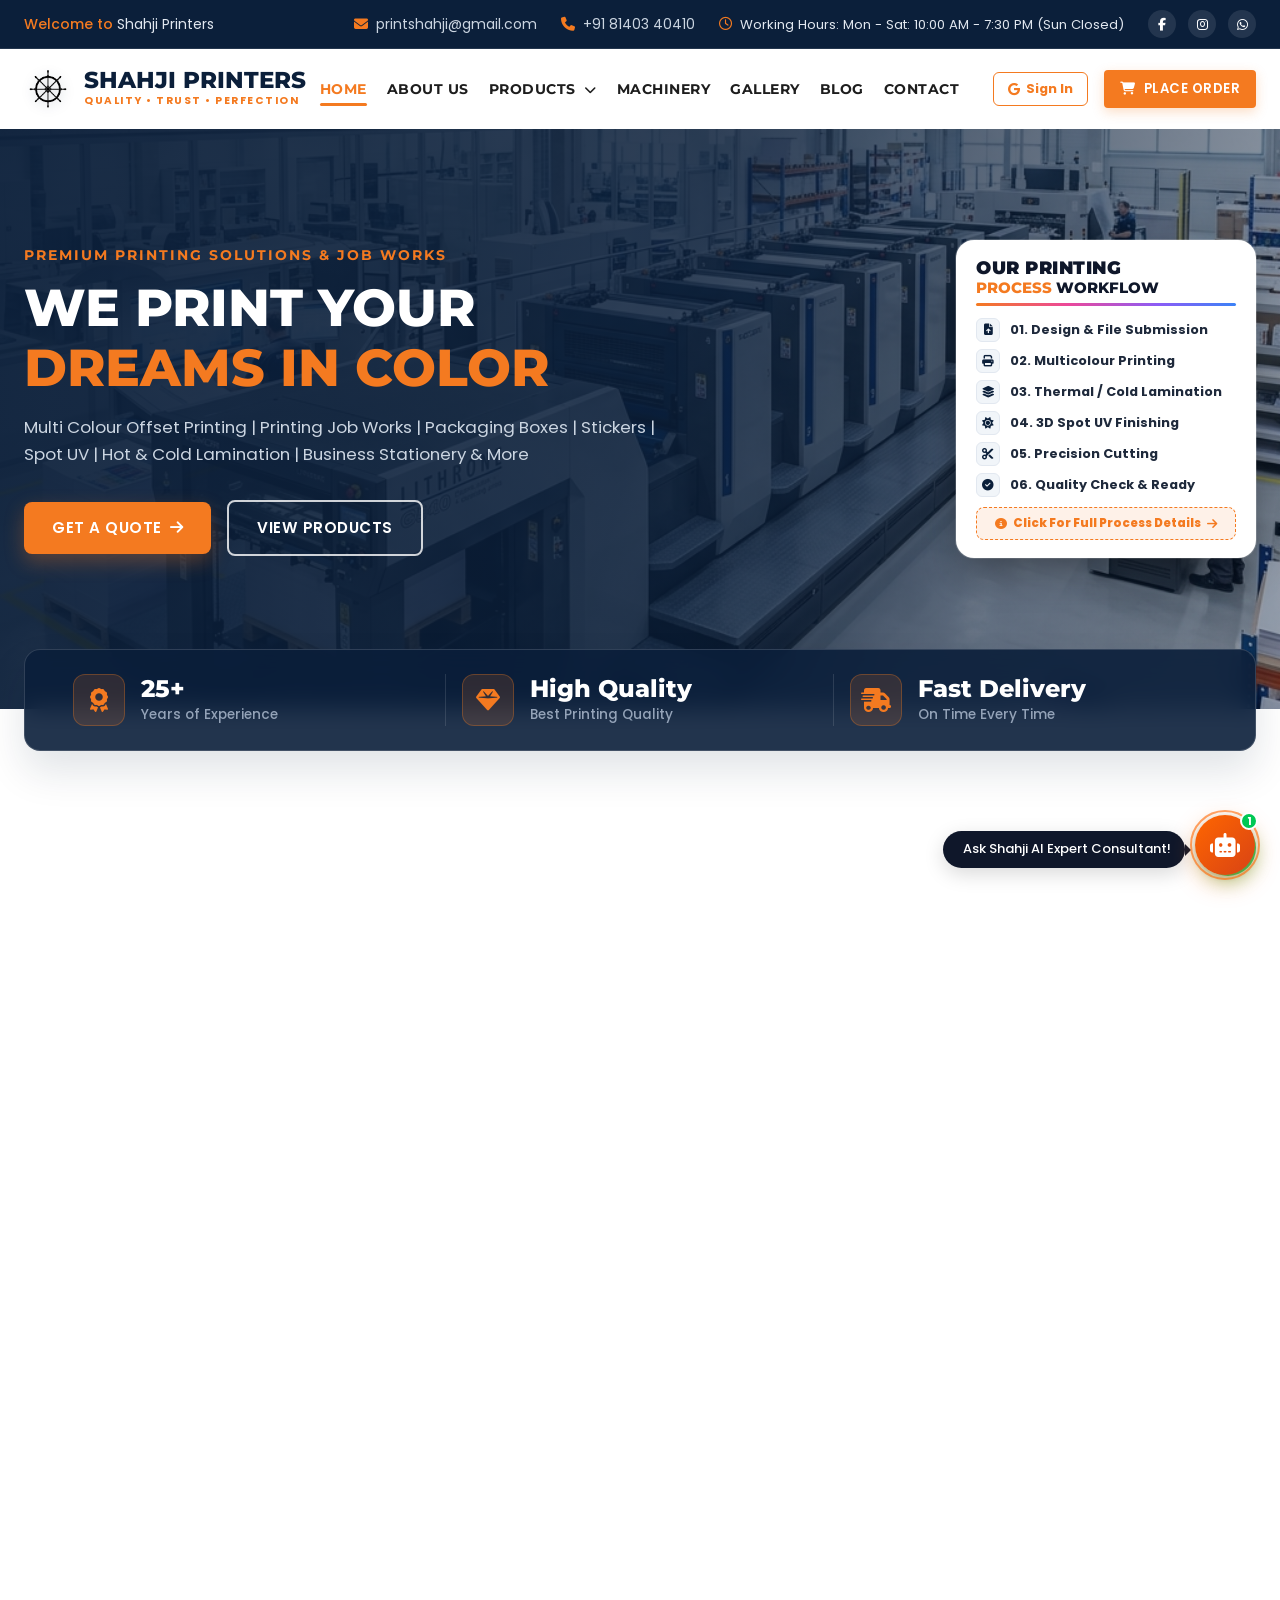
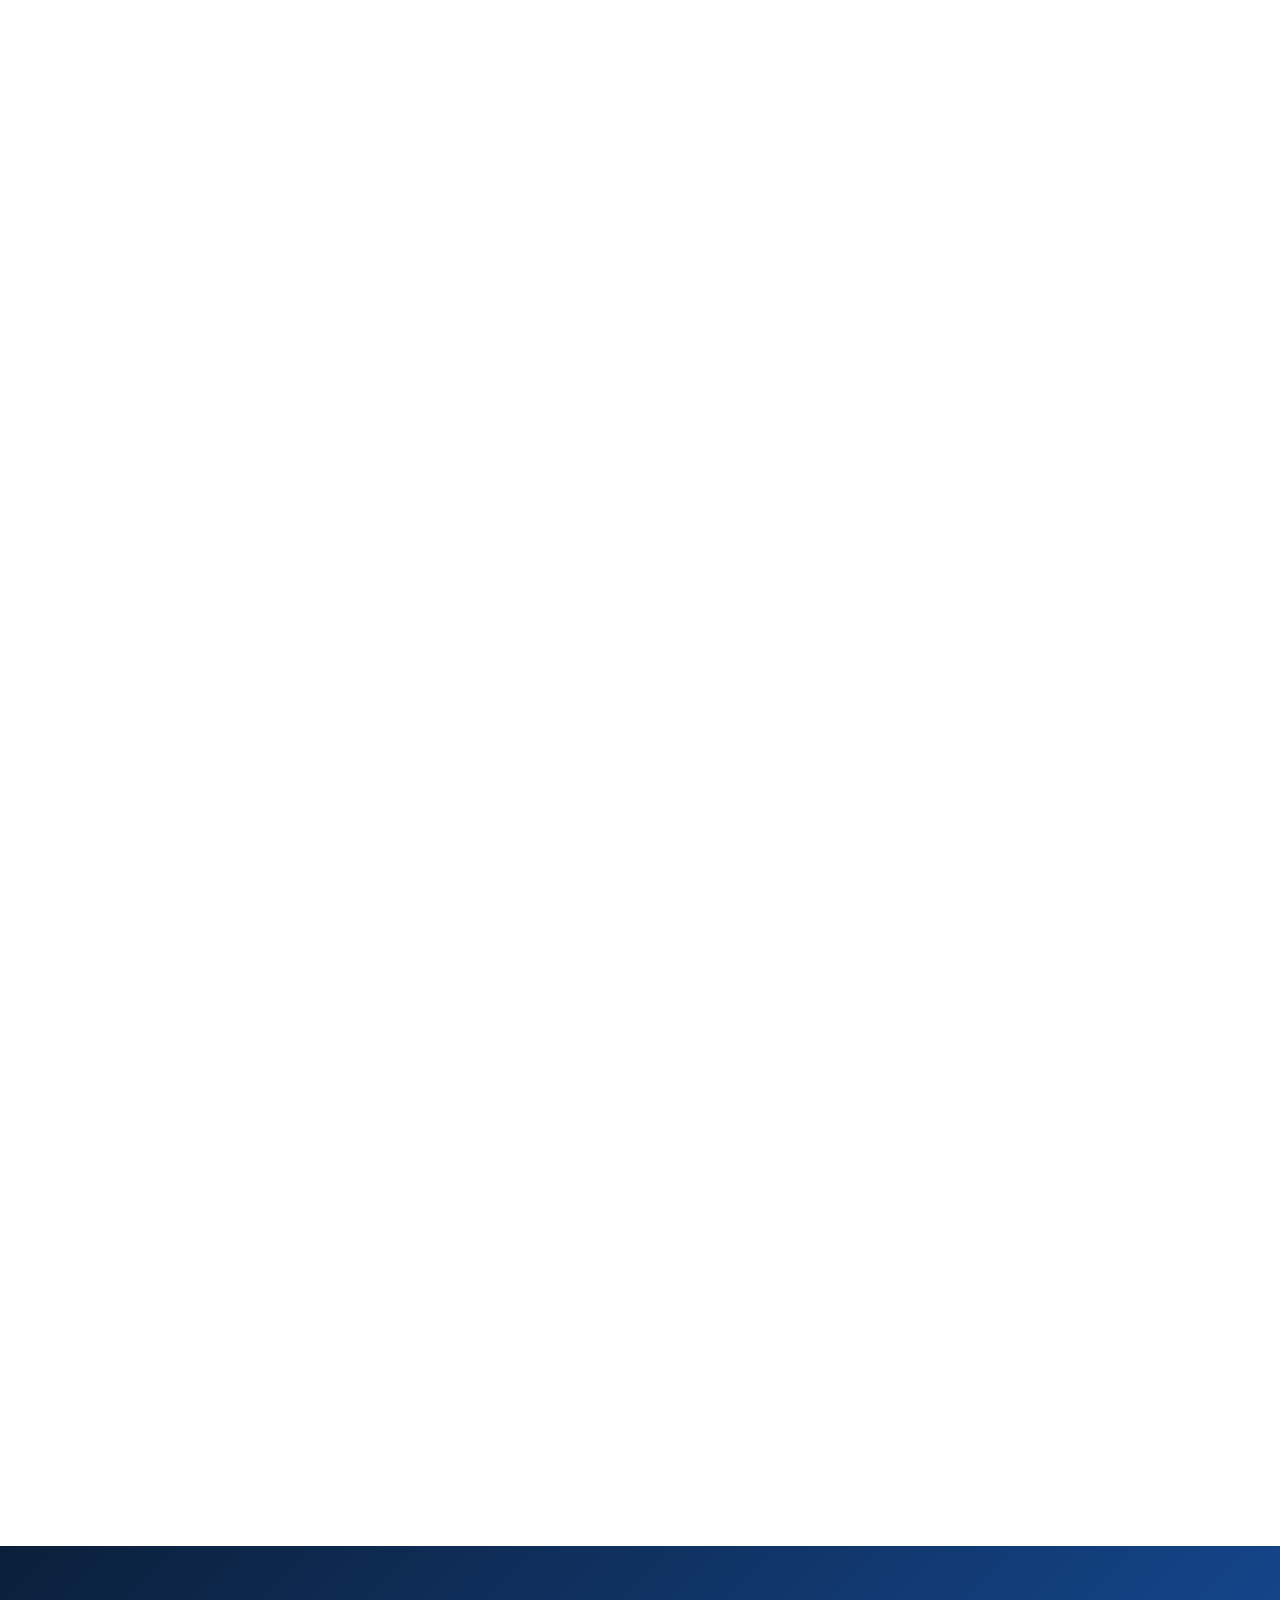
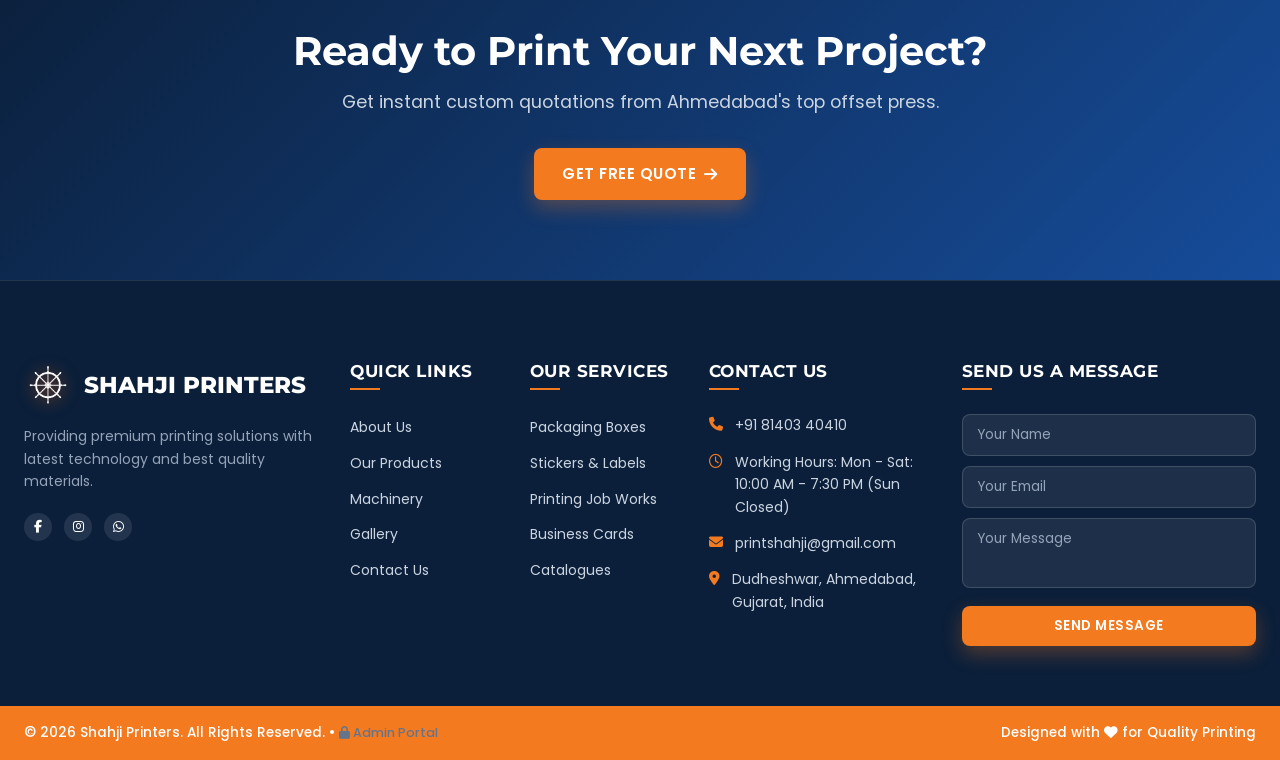
==== commit 22472202: "Convert hero widget box to clickable 'OUR PRINTING PROCESS' popup trigger modal" ====
--- a/index.html
+++ b/index.html
@@ -137,24 +137,25 @@
           </div>
         </div>
 
-        <!-- WE PRINT EVERYTHING YOU NEED Card Box -->
+        <!-- OUR PRINTING PROCESS Small Hero Box -->
         <div class="hero-card-widget">
-          <div class="we-print-card">
+          <div class="we-print-card process-box-clickable open-process-modal" title="Click to view full process details">
             <div class="we-print-header">
-              <div class="we-print-title">WE PRINT</div>
-              <div class="we-print-subtitle"><span class="orange-highlight">EVERYTHING</span> YOU NEED</div>
+              <div class="we-print-title">OUR PRINTING</div>
+              <div class="we-print-subtitle"><span class="orange-highlight">PROCESS</span> WORKFLOW</div>
               <div class="gradient-line"></div>
             </div>
             <ul class="we-print-list">
-              <li><div class="list-icon"><i class="fas fa-id-card"></i></div> <span>Business Cards</span></li>
-              <li><div class="list-icon"><i class="fas fa-book-open"></i></div> <span>Brochures & Pamphlets</span></li>
-              <li><div class="list-icon"><i class="fas fa-box-open"></i></div> <span>Packaging Boxes</span></li>
-              <li><div class="list-icon"><i class="fas fa-tags"></i></div> <span>Stickers & Labels</span></li>
-              <li><div class="list-icon"><i class="fas fa-sun"></i></div> <span>3D Spot UV Printing</span></li>
-              <li><div class="list-icon"><i class="fas fa-layer-group"></i></div> <span>Lamination (Hot & Cold)</span></li>
-              <li><div class="list-icon"><i class="fas fa-envelope-open-text"></i></div> <span>Letterheads & Envelopes</span></li>
-              <li><div class="list-icon"><i class="fas fa-print"></i></div> <span>And Much More...</span></li>
+              <li><div class="list-icon"><i class="fas fa-file-upload"></i></div> <span>01. Design & File Submission</span></li>
+              <li><div class="list-icon"><i class="fas fa-print"></i></div> <span>02. Multicolour Printing</span></li>
+              <li><div class="list-icon"><i class="fas fa-layer-group"></i></div> <span>03. Thermal / Cold Lamination</span></li>
+              <li><div class="list-icon"><i class="fas fa-sun"></i></div> <span>04. 3D Spot UV Finishing</span></li>
+              <li><div class="list-icon"><i class="fas fa-cut"></i></div> <span>05. Precision Cutting</span></li>
+              <li><div class="list-icon"><i class="fas fa-check-circle"></i></div> <span>06. Quality Check & Ready</span></li>
             </ul>
+            <button class="btn-view-process-trigger">
+              <i class="fas fa-info-circle"></i> Click For Full Process Details <i class="fas fa-arrow-right"></i>
+            </button>
           </div>
         </div>
       </div>
@@ -252,81 +253,6 @@
             <h3 class="product-title">Catalogues</h3>
           </div>
         </div>
-      </div>
-    </div>
-  </section>
-
-  <!-- Printing Process Section -->
-  <section class="process-section reveal-on-scroll">
-    <div class="container">
-      <div class="section-title-wrapper">
-        <span class="section-subtitle">WORKFLOW</span>
-        <h2 class="section-title">Our <span class="highlight">Printing Process</span></h2>
-      </div>
-
-      <div class="process-steps-grid">
-        <!-- Step 1 -->
-        <div class="process-card zoom-hover-container">
-          <div class="process-step-badge">STEP 01</div>
-          <div class="process-icon-box"><i class="fas fa-file-upload"></i></div>
-          <h3 class="process-title">Design & File Submission</h3>
-          <p class="process-desc">Customers can submit their ready-to-print CDR or PDF file.</p>
-        </div>
-
-        <!-- Step 2 -->
-        <div class="process-card zoom-hover-container">
-          <div class="process-step-badge">STEP 02</div>
-          <div class="process-icon-box"><i class="fas fa-print"></i></div>
-          <h3 class="process-title">Printing</h3>
-          <p class="process-desc">The design is printed using our multicolour offset printing setup according to the selected paper, size and quantity.</p>
-        </div>
-
-        <!-- Step 3 -->
-        <div class="process-card zoom-hover-container">
-          <div class="process-step-badge">STEP 03</div>
-          <div class="process-icon-box"><i class="fas fa-layer-group"></i></div>
-          <h3 class="process-title">Lamination</h3>
-          <p class="process-desc">Choose between <strong>Thermal Lamination</strong> or <strong>Cold Lamination</strong> depending on the product requirement.</p>
-        </div>
-
-        <!-- Step 4 -->
-        <div class="process-card zoom-hover-container">
-          <div class="process-step-badge">STEP 04</div>
-          <div class="process-icon-box"><i class="fas fa-sun"></i></div>
-          <h3 class="process-title">UV Finishing</h3>
-          <p class="process-desc">Add UV / Spot UV finishing where required for a premium and highlighted appearance.</p>
-        </div>
-
-        <!-- Step 5 -->
-        <div class="process-card zoom-hover-container">
-          <div class="process-step-badge">STEP 05</div>
-          <div class="process-icon-box"><i class="fas fa-cut"></i></div>
-          <h3 class="process-title">Cutting & Finishing</h3>
-          <p class="process-desc">Printed sheets are precisely cut and finished according to the required dimensions and product specifications.</p>
-        </div>
-
-        <!-- Step 6 -->
-        <div class="process-card zoom-hover-container">
-          <div class="process-step-badge">STEP 06</div>
-          <div class="process-icon-box"><i class="fas fa-check-circle"></i></div>
-          <h3 class="process-title">Quality Check & Ready</h3>
-          <p class="process-desc">The finished products are checked before packing and delivery.</p>
-        </div>
-      </div>
-
-      <!-- Bottom Pipeline Flow Bar -->
-      <div class="process-pipeline-bar">
-        <div class="pipeline-item"><i class="fas fa-print"></i> PRINT</div>
-        <div class="pipeline-arrow"><i class="fas fa-chevron-right"></i></div>
-        <div class="pipeline-item"><i class="fas fa-layer-group"></i> LAMINATE</div>
-        <div class="pipeline-arrow"><i class="fas fa-chevron-right"></i></div>
-        <div class="pipeline-item"><i class="fas fa-sun"></i> UV</div>
-        <div class="pipeline-arrow"><i class="fas fa-chevron-right"></i></div>
-        <div class="pipeline-item"><i class="fas fa-cut"></i> CUT</div>
-        <div class="pipeline-arrow"><i class="fas fa-chevron-right"></i></div>
-        <div class="pipeline-item"><i class="fas fa-clipboard-check"></i> QUALITY CHECK</div>
-        <div class="pipeline-arrow"><i class="fas fa-chevron-right"></i></div>
-        <div class="pipeline-item pipeline-ready"><i class="fas fa-box-open"></i> READY</div>
       </div>
     </div>
   </section>
@@ -670,6 +596,81 @@
         <button type="submit" class="btn btn-orange" style="width: 100%;">Submit Quote Request</button>
       </form>
     </div>
+  <!-- Our Printing Process Modal -->
+  <div class="modal-backdrop" id="processModal">
+    <div class="modal-card process-modal-card">
+      <button class="modal-close-btn close-process-modal">&times;</button>
+      <div class="modal-header" style="text-align: center; margin-bottom: 24px;">
+        <span class="section-subtitle">STEP-BY-STEP WORKFLOW</span>
+        <h3 style="font-size: 1.75rem; margin-top: 4px; color: var(--primary-navy);">Our <span class="highlight">Printing Process</span></h3>
+        <p style="font-size: 0.88rem; color: #64748b;">Here is how we turn your digital artwork into flawless printed products.</p>
+      </div>
+
+      <div class="process-steps-grid">
+        <!-- Step 1 -->
+        <div class="process-card">
+          <div class="process-step-badge">STEP 01</div>
+          <div class="process-icon-box"><i class="fas fa-file-upload"></i></div>
+          <h4 class="process-title">Design & File Submission</h4>
+          <p class="process-desc">Customers can submit their ready-to-print CDR or PDF file.</p>
+        </div>
+
+        <!-- Step 2 -->
+        <div class="process-card">
+          <div class="process-step-badge">STEP 02</div>
+          <div class="process-icon-box"><i class="fas fa-print"></i></div>
+          <h4 class="process-title">Printing</h4>
+          <p class="process-desc">The design is printed using our multicolour offset printing setup according to the selected paper, size and quantity.</p>
+        </div>
+
+        <!-- Step 3 -->
+        <div class="process-card">
+          <div class="process-step-badge">STEP 03</div>
+          <div class="process-icon-box"><i class="fas fa-layer-group"></i></div>
+          <h4 class="process-title">Lamination</h4>
+          <p class="process-desc">Choose between <strong>Thermal Lamination</strong> or <strong>Cold Lamination</strong> depending on the product requirement.</p>
+        </div>
+
+        <!-- Step 4 -->
+        <div class="process-card">
+          <div class="process-step-badge">STEP 04</div>
+          <div class="process-icon-box"><i class="fas fa-sun"></i></div>
+          <h4 class="process-title">UV Finishing</h4>
+          <p class="process-desc">Add UV / Spot UV finishing where required for a premium and highlighted appearance.</p>
+        </div>
+
+        <!-- Step 5 -->
+        <div class="process-card">
+          <div class="process-step-badge">STEP 05</div>
+          <div class="process-icon-box"><i class="fas fa-cut"></i></div>
+          <h4 class="process-title">Cutting & Finishing</h4>
+          <p class="process-desc">Printed sheets are precisely cut and finished according to the required dimensions and product specifications.</p>
+        </div>
+
+        <!-- Step 6 -->
+        <div class="process-card">
+          <div class="process-step-badge">STEP 06</div>
+          <div class="process-icon-box"><i class="fas fa-check-circle"></i></div>
+          <h4 class="process-title">Quality Check & Ready</h4>
+          <p class="process-desc">The finished products are checked before packing and delivery.</p>
+        </div>
+      </div>
+
+      <!-- Bottom Pipeline Flow Bar -->
+      <div class="process-pipeline-bar" style="margin-top: 28px;">
+        <div class="pipeline-item"><i class="fas fa-print"></i> PRINT</div>
+        <div class="pipeline-arrow"><i class="fas fa-chevron-right"></i></div>
+        <div class="pipeline-item"><i class="fas fa-layer-group"></i> LAMINATE</div>
+        <div class="pipeline-arrow"><i class="fas fa-chevron-right"></i></div>
+        <div class="pipeline-item"><i class="fas fa-sun"></i> UV</div>
+        <div class="pipeline-arrow"><i class="fas fa-chevron-right"></i></div>
+        <div class="pipeline-item"><i class="fas fa-cut"></i> CUT</div>
+        <div class="pipeline-arrow"><i class="fas fa-chevron-right"></i></div>
+        <div class="pipeline-item"><i class="fas fa-clipboard-check"></i> QUALITY CHECK</div>
+        <div class="pipeline-arrow"><i class="fas fa-chevron-right"></i></div>
+        <div class="pipeline-item pipeline-ready"><i class="fas fa-box-open"></i> READY</div>
+      </div>
+    </div>
   </div>
 
   <script src="js/auth.js"></script>
--- a/css/style.css
+++ b/css/style.css
@@ -610,6 +610,43 @@
   border-color: rgba(244, 122, 32, 0.3);
 }
 
+.process-box-clickable {
+  cursor: pointer;
+}
+
+.btn-view-process-trigger {
+  width: 100%;
+  margin-top: 10px;
+  background: rgba(244, 122, 32, 0.1);
+  color: var(--accent-orange);
+  border: 1px dashed var(--accent-orange);
+  padding: 7px 10px;
+  border-radius: 8px;
+  font-size: 0.74rem;
+  font-weight: 800;
+  display: flex;
+  align-items: center;
+  justify-content: center;
+  gap: 6px;
+  cursor: pointer;
+  transition: all var(--transition-normal);
+}
+
+.process-box-clickable:hover .btn-view-process-trigger,
+.btn-view-process-trigger:hover {
+  background: var(--accent-orange);
+  color: #FFFFFF;
+  border-style: solid;
+}
+
+.process-modal-card {
+  max-width: 1080px !important;
+  width: 94% !important;
+  max-height: 90vh;
+  overflow-y: auto;
+  padding: 32px 28px !important;
+}
+
 .hero-subtitle-badge {
   display: inline-block;
   font-family: var(--font-heading);
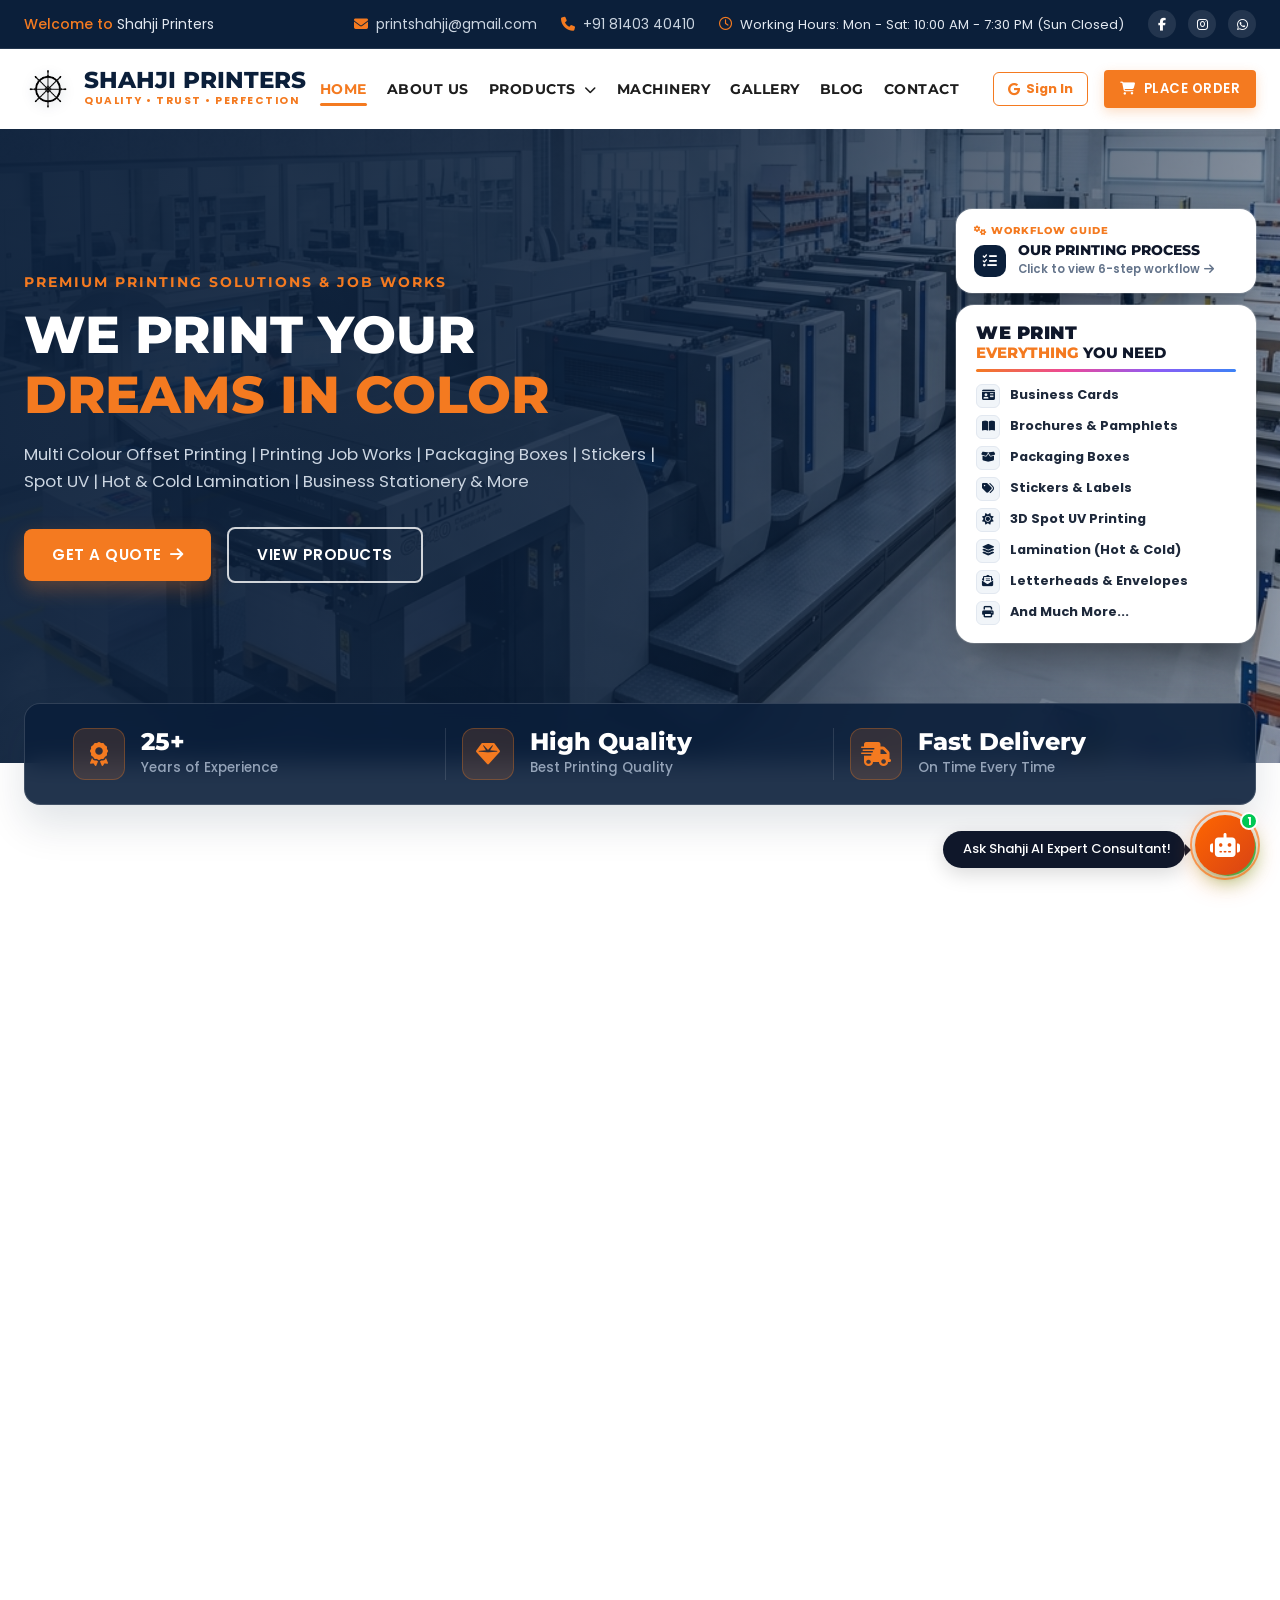
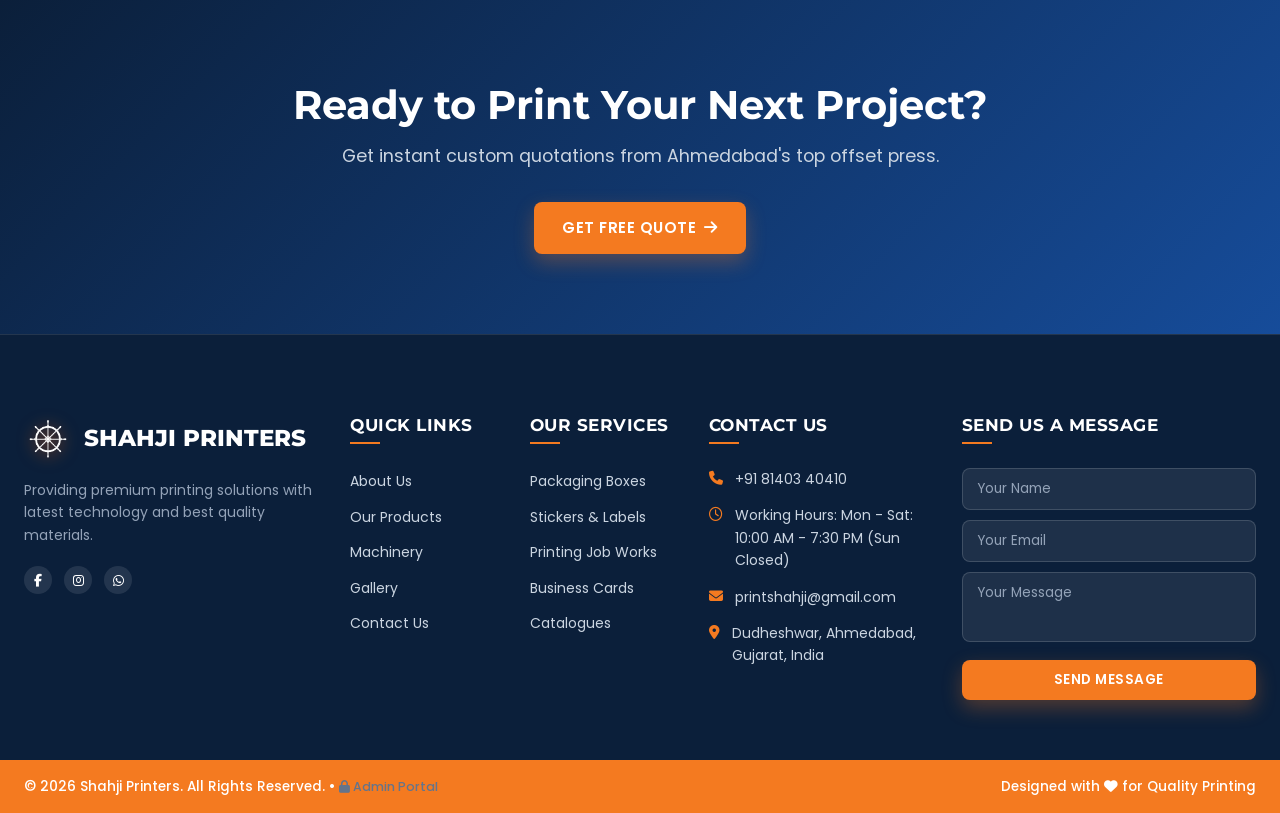
==== commit 7b3a50cb: "Convert Printing Process into compact trigger card above WE PRINT box with interactive modal popup" ====
--- a/index.html
+++ b/index.html
@@ -137,25 +137,38 @@
           </div>
         </div>
 
-        <!-- OUR PRINTING PROCESS Small Hero Box -->
+        <!-- WE PRINT & OUR PRINTING PROCESS Widget Column -->
         <div class="hero-card-widget">
-          <div class="we-print-card process-box-clickable open-process-modal" title="Click to view full process details">
+          
+          <!-- Small Trigger Box for Printing Process -->
+          <div class="process-trigger-card" id="openProcessModal">
+            <div class="trigger-badge"><i class="fas fa-cogs"></i> WORKFLOW GUIDE</div>
+            <div class="trigger-main">
+              <div class="trigger-icon-circle"><i class="fas fa-tasks"></i></div>
+              <div class="trigger-text">
+                <div class="trigger-title">OUR PRINTING PROCESS</div>
+                <div class="trigger-sub">Click to view 6-step workflow <i class="fas fa-arrow-right"></i></div>
+              </div>
+            </div>
+          </div>
+
+          <!-- WE PRINT EVERYTHING YOU NEED Card Box -->
+          <div class="we-print-card">
             <div class="we-print-header">
-              <div class="we-print-title">OUR PRINTING</div>
-              <div class="we-print-subtitle"><span class="orange-highlight">PROCESS</span> WORKFLOW</div>
+              <div class="we-print-title">WE PRINT</div>
+              <div class="we-print-subtitle"><span class="orange-highlight">EVERYTHING</span> YOU NEED</div>
               <div class="gradient-line"></div>
             </div>
             <ul class="we-print-list">
-              <li><div class="list-icon"><i class="fas fa-file-upload"></i></div> <span>01. Design & File Submission</span></li>
-              <li><div class="list-icon"><i class="fas fa-print"></i></div> <span>02. Multicolour Printing</span></li>
-              <li><div class="list-icon"><i class="fas fa-layer-group"></i></div> <span>03. Thermal / Cold Lamination</span></li>
-              <li><div class="list-icon"><i class="fas fa-sun"></i></div> <span>04. 3D Spot UV Finishing</span></li>
-              <li><div class="list-icon"><i class="fas fa-cut"></i></div> <span>05. Precision Cutting</span></li>
-              <li><div class="list-icon"><i class="fas fa-check-circle"></i></div> <span>06. Quality Check & Ready</span></li>
+              <li><div class="list-icon"><i class="fas fa-id-card"></i></div> <span>Business Cards</span></li>
+              <li><div class="list-icon"><i class="fas fa-book-open"></i></div> <span>Brochures & Pamphlets</span></li>
+              <li><div class="list-icon"><i class="fas fa-box-open"></i></div> <span>Packaging Boxes</span></li>
+              <li><div class="list-icon"><i class="fas fa-tags"></i></div> <span>Stickers & Labels</span></li>
+              <li><div class="list-icon"><i class="fas fa-sun"></i></div> <span>3D Spot UV Printing</span></li>
+              <li><div class="list-icon"><i class="fas fa-layer-group"></i></div> <span>Lamination (Hot & Cold)</span></li>
+              <li><div class="list-icon"><i class="fas fa-envelope-open-text"></i></div> <span>Letterheads & Envelopes</span></li>
+              <li><div class="list-icon"><i class="fas fa-print"></i></div> <span>And Much More...</span></li>
             </ul>
-            <button class="btn-view-process-trigger">
-              <i class="fas fa-info-circle"></i> Click For Full Process Details <i class="fas fa-arrow-right"></i>
-            </button>
           </div>
         </div>
       </div>
@@ -255,6 +268,8 @@
         </div>
       </div>
     </div>
+  </section>
+
   </section>
 
   <!-- Machinery Section -->
@@ -596,14 +611,15 @@
         <button type="submit" class="btn btn-orange" style="width: 100%;">Submit Quote Request</button>
       </form>
     </div>
-  <!-- Our Printing Process Modal -->
+  </div>
+
+  <!-- Printing Process Modal -->
   <div class="modal-backdrop" id="processModal">
     <div class="modal-card process-modal-card">
-      <button class="modal-close-btn close-process-modal">&times;</button>
+      <button class="modal-close-btn" id="closeProcessModalBtn">&times;</button>
       <div class="modal-header" style="text-align: center; margin-bottom: 24px;">
-        <span class="section-subtitle">STEP-BY-STEP WORKFLOW</span>
-        <h3 style="font-size: 1.75rem; margin-top: 4px; color: var(--primary-navy);">Our <span class="highlight">Printing Process</span></h3>
-        <p style="font-size: 0.88rem; color: #64748b;">Here is how we turn your digital artwork into flawless printed products.</p>
+        <span class="section-subtitle">WORKFLOW GUIDE</span>
+        <h2 class="section-title">Our <span class="highlight">Printing Process</span></h2>
       </div>
 
       <div class="process-steps-grid">
@@ -611,7 +627,7 @@
         <div class="process-card">
           <div class="process-step-badge">STEP 01</div>
           <div class="process-icon-box"><i class="fas fa-file-upload"></i></div>
-          <h4 class="process-title">Design & File Submission</h4>
+          <h3 class="process-title">Design & File Submission</h3>
           <p class="process-desc">Customers can submit their ready-to-print CDR or PDF file.</p>
         </div>
 
@@ -619,7 +635,7 @@
         <div class="process-card">
           <div class="process-step-badge">STEP 02</div>
           <div class="process-icon-box"><i class="fas fa-print"></i></div>
-          <h4 class="process-title">Printing</h4>
+          <h3 class="process-title">Printing</h3>
           <p class="process-desc">The design is printed using our multicolour offset printing setup according to the selected paper, size and quantity.</p>
         </div>
 
@@ -627,7 +643,7 @@
         <div class="process-card">
           <div class="process-step-badge">STEP 03</div>
           <div class="process-icon-box"><i class="fas fa-layer-group"></i></div>
-          <h4 class="process-title">Lamination</h4>
+          <h3 class="process-title">Lamination</h3>
           <p class="process-desc">Choose between <strong>Thermal Lamination</strong> or <strong>Cold Lamination</strong> depending on the product requirement.</p>
         </div>
 
@@ -635,7 +651,7 @@
         <div class="process-card">
           <div class="process-step-badge">STEP 04</div>
           <div class="process-icon-box"><i class="fas fa-sun"></i></div>
-          <h4 class="process-title">UV Finishing</h4>
+          <h3 class="process-title">UV Finishing</h3>
           <p class="process-desc">Add UV / Spot UV finishing where required for a premium and highlighted appearance.</p>
         </div>
 
@@ -643,7 +659,7 @@
         <div class="process-card">
           <div class="process-step-badge">STEP 05</div>
           <div class="process-icon-box"><i class="fas fa-cut"></i></div>
-          <h4 class="process-title">Cutting & Finishing</h4>
+          <h3 class="process-title">Cutting & Finishing</h3>
           <p class="process-desc">Printed sheets are precisely cut and finished according to the required dimensions and product specifications.</p>
         </div>
 
@@ -651,13 +667,13 @@
         <div class="process-card">
           <div class="process-step-badge">STEP 06</div>
           <div class="process-icon-box"><i class="fas fa-check-circle"></i></div>
-          <h4 class="process-title">Quality Check & Ready</h4>
+          <h3 class="process-title">Quality Check & Ready</h3>
           <p class="process-desc">The finished products are checked before packing and delivery.</p>
         </div>
       </div>
 
       <!-- Bottom Pipeline Flow Bar -->
-      <div class="process-pipeline-bar" style="margin-top: 28px;">
+      <div class="process-pipeline-bar">
         <div class="pipeline-item"><i class="fas fa-print"></i> PRINT</div>
         <div class="pipeline-arrow"><i class="fas fa-chevron-right"></i></div>
         <div class="pipeline-item"><i class="fas fa-layer-group"></i> LAMINATE</div>
--- a/css/style.css
+++ b/css/style.css
@@ -509,9 +509,88 @@
 
 .hero-card-widget {
   display: flex;
-  justify-content: flex-end;
+  flex-direction: column;
+  align-items: flex-end;
+  gap: 12px;
   position: relative;
   z-index: 2;
+}
+
+.process-trigger-card {
+  background: #FFFFFF;
+  border-radius: 16px;
+  padding: 12px 16px;
+  box-shadow: 0 15px 35px -8px rgba(0, 0, 0, 0.35), 0 0 0 1px rgba(255, 255, 255, 0.2);
+  width: 100%;
+  max-width: 300px;
+  cursor: pointer;
+  transition: transform 0.25s ease, box-shadow 0.25s ease, border-color 0.25s ease;
+  border: 2px solid transparent;
+}
+
+.process-trigger-card:hover {
+  transform: translateY(-3px);
+  border-color: var(--accent-orange);
+  box-shadow: 0 20px 40px -8px rgba(0, 0, 0, 0.45);
+}
+
+.process-trigger-card .trigger-badge {
+  font-family: var(--font-heading);
+  font-size: 0.62rem;
+  font-weight: 800;
+  color: var(--accent-orange);
+  letter-spacing: 1px;
+  margin-bottom: 4px;
+  text-transform: uppercase;
+}
+
+.process-trigger-card .trigger-main {
+  display: flex;
+  align-items: center;
+  gap: 12px;
+}
+
+.process-trigger-card .trigger-icon-circle {
+  width: 32px;
+  height: 32px;
+  border-radius: 10px;
+  background: var(--primary-navy);
+  color: var(--bg-white);
+  display: flex;
+  align-items: center;
+  justify-content: center;
+  font-size: 0.9rem;
+  flex-shrink: 0;
+  transition: background 0.25s ease, transform 0.25s ease;
+}
+
+.process-trigger-card:hover .trigger-icon-circle {
+  background: var(--accent-orange);
+  transform: rotate(30deg);
+}
+
+.process-trigger-card .trigger-title {
+  font-family: var(--font-heading);
+  font-size: 0.88rem;
+  font-weight: 800;
+  color: #0F172A;
+  text-transform: uppercase;
+  line-height: 1.1;
+}
+
+.process-trigger-card .trigger-sub {
+  font-size: 0.72rem;
+  color: #64748B;
+  font-weight: 600;
+  margin-top: 2px;
+  display: flex;
+  align-items: center;
+  gap: 4px;
+}
+
+.process-trigger-card:hover .trigger-sub i {
+  transform: translateX(3px);
+  color: var(--accent-orange);
 }
 
 .we-print-card {
@@ -608,43 +687,6 @@
   background: rgba(244, 122, 32, 0.15);
   color: var(--accent-orange);
   border-color: rgba(244, 122, 32, 0.3);
-}
-
-.process-box-clickable {
-  cursor: pointer;
-}
-
-.btn-view-process-trigger {
-  width: 100%;
-  margin-top: 10px;
-  background: rgba(244, 122, 32, 0.1);
-  color: var(--accent-orange);
-  border: 1px dashed var(--accent-orange);
-  padding: 7px 10px;
-  border-radius: 8px;
-  font-size: 0.74rem;
-  font-weight: 800;
-  display: flex;
-  align-items: center;
-  justify-content: center;
-  gap: 6px;
-  cursor: pointer;
-  transition: all var(--transition-normal);
-}
-
-.process-box-clickable:hover .btn-view-process-trigger,
-.btn-view-process-trigger:hover {
-  background: var(--accent-orange);
-  color: #FFFFFF;
-  border-style: solid;
-}
-
-.process-modal-card {
-  max-width: 1080px !important;
-  width: 94% !important;
-  max-height: 90vh;
-  overflow-y: auto;
-  padding: 32px 28px !important;
 }
 
 .hero-subtitle-badge {
@@ -1413,6 +1455,12 @@
   position: relative;
   transform: translateY(20px);
   transition: transform var(--transition-normal);
+}
+
+.process-modal-card {
+  max-width: 980px;
+  width: 94%;
+  padding: 36px 28px;
 }
 
 /* Custom Scrollbar for Modal Boxes */
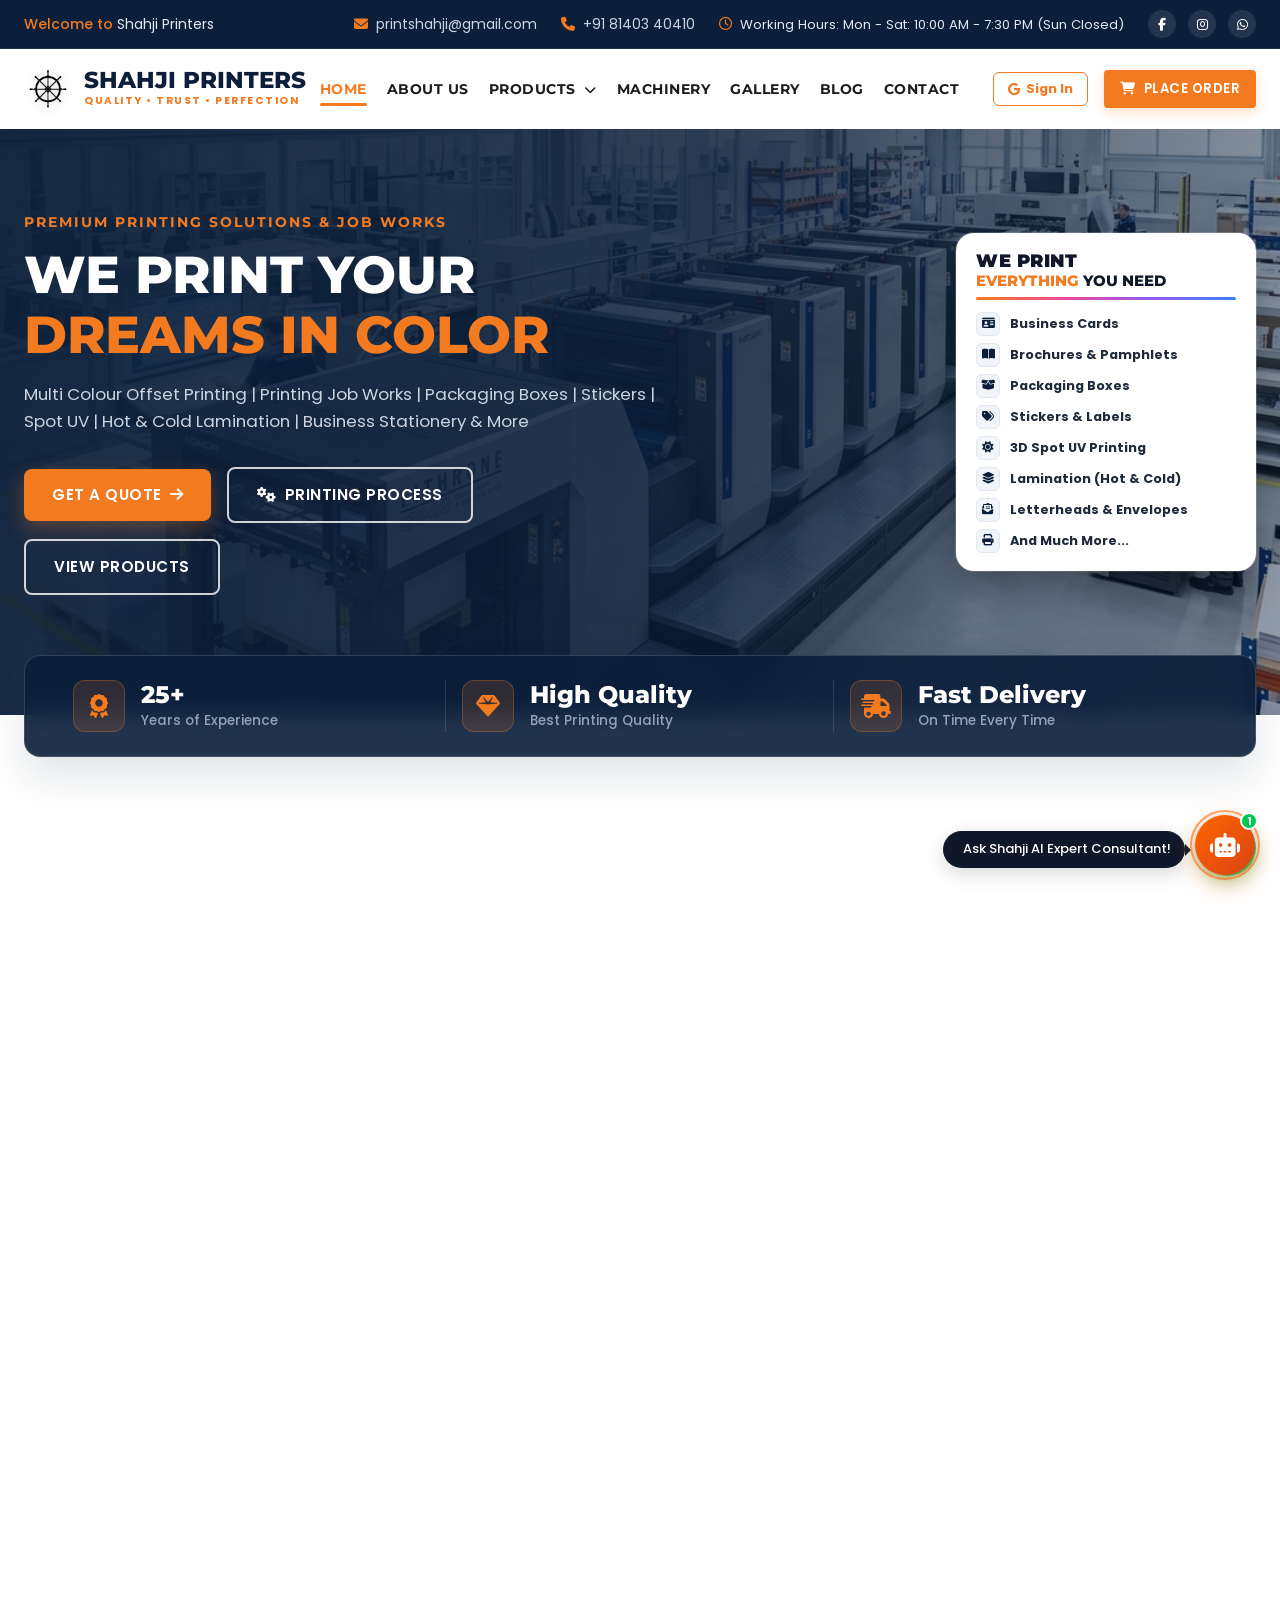
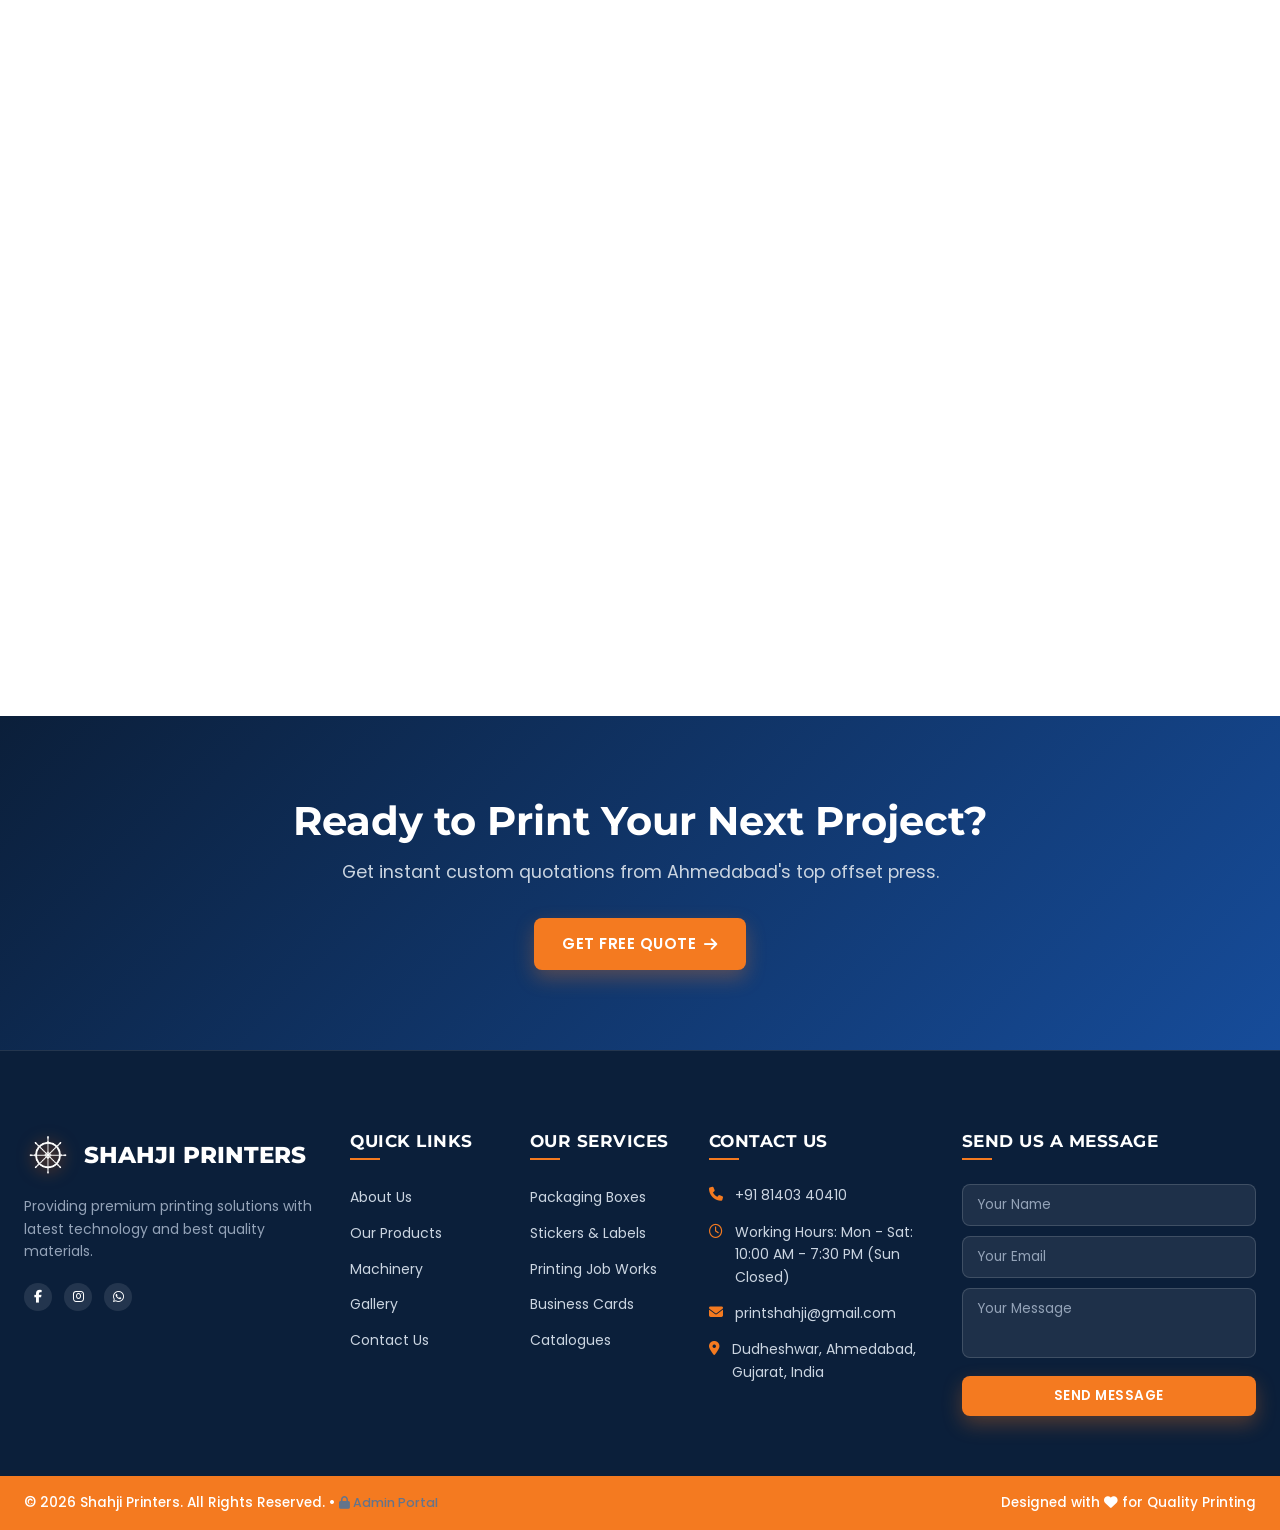
==== commit a5280ff2: "Restore original clean WE PRINT hero box and seamlessly integrate Printing Process section" ====
--- a/index.html
+++ b/index.html
@@ -133,26 +133,13 @@
           </p>
           <div class="hero-buttons">
             <a href="#quote" class="btn btn-orange open-quote-modal">Get A Quote <i class="fas fa-arrow-right"></i></a>
+            <a href="#process" class="btn btn-outline-white"><i class="fas fa-cogs"></i> Printing Process</a>
             <a href="products.html" class="btn btn-outline-white">View Products</a>
           </div>
         </div>
 
-        <!-- WE PRINT & OUR PRINTING PROCESS Widget Column -->
+        <!-- WE PRINT EVERYTHING YOU NEED Card Box -->
         <div class="hero-card-widget">
-          
-          <!-- Small Trigger Box for Printing Process -->
-          <div class="process-trigger-card" id="openProcessModal">
-            <div class="trigger-badge"><i class="fas fa-cogs"></i> WORKFLOW GUIDE</div>
-            <div class="trigger-main">
-              <div class="trigger-icon-circle"><i class="fas fa-tasks"></i></div>
-              <div class="trigger-text">
-                <div class="trigger-title">OUR PRINTING PROCESS</div>
-                <div class="trigger-sub">Click to view 6-step workflow <i class="fas fa-arrow-right"></i></div>
-              </div>
-            </div>
-          </div>
-
-          <!-- WE PRINT EVERYTHING YOU NEED Card Box -->
           <div class="we-print-card">
             <div class="we-print-header">
               <div class="we-print-title">WE PRINT</div>
@@ -270,6 +257,79 @@
     </div>
   </section>
 
+  <!-- Printing Process Section -->
+  <section id="process" class="process-section reveal-on-scroll">
+    <div class="container">
+      <div class="section-title-wrapper">
+        <span class="section-subtitle">WORKFLOW</span>
+        <h2 class="section-title">Our <span class="highlight">Printing Process</span></h2>
+      </div>
+
+      <div class="process-steps-grid">
+        <!-- Step 1 -->
+        <div class="process-card zoom-hover-container">
+          <div class="process-step-badge">STEP 01</div>
+          <div class="process-icon-box"><i class="fas fa-file-upload"></i></div>
+          <h3 class="process-title">Design & File Submission</h3>
+          <p class="process-desc">Customers can submit their ready-to-print CDR or PDF file.</p>
+        </div>
+
+        <!-- Step 2 -->
+        <div class="process-card zoom-hover-container">
+          <div class="process-step-badge">STEP 02</div>
+          <div class="process-icon-box"><i class="fas fa-print"></i></div>
+          <h3 class="process-title">Printing</h3>
+          <p class="process-desc">The design is printed using our multicolour offset printing setup according to the selected paper, size and quantity.</p>
+        </div>
+
+        <!-- Step 3 -->
+        <div class="process-card zoom-hover-container">
+          <div class="process-step-badge">STEP 03</div>
+          <div class="process-icon-box"><i class="fas fa-layer-group"></i></div>
+          <h3 class="process-title">Lamination</h3>
+          <p class="process-desc">Choose between <strong>Thermal Lamination</strong> or <strong>Cold Lamination</strong> depending on the product requirement.</p>
+        </div>
+
+        <!-- Step 4 -->
+        <div class="process-card zoom-hover-container">
+          <div class="process-step-badge">STEP 04</div>
+          <div class="process-icon-box"><i class="fas fa-sun"></i></div>
+          <h3 class="process-title">UV Finishing</h3>
+          <p class="process-desc">Add UV / Spot UV finishing where required for a premium and highlighted appearance.</p>
+        </div>
+
+        <!-- Step 5 -->
+        <div class="process-card zoom-hover-container">
+          <div class="process-step-badge">STEP 05</div>
+          <div class="process-icon-box"><i class="fas fa-cut"></i></div>
+          <h3 class="process-title">Cutting & Finishing</h3>
+          <p class="process-desc">Printed sheets are precisely cut and finished according to the required dimensions and product specifications.</p>
+        </div>
+
+        <!-- Step 6 -->
+        <div class="process-card zoom-hover-container">
+          <div class="process-step-badge">STEP 06</div>
+          <div class="process-icon-box"><i class="fas fa-check-circle"></i></div>
+          <h3 class="process-title">Quality Check & Ready</h3>
+          <p class="process-desc">The finished products are checked before packing and delivery.</p>
+        </div>
+      </div>
+
+      <!-- Bottom Pipeline Flow Bar -->
+      <div class="process-pipeline-bar">
+        <div class="pipeline-item"><i class="fas fa-print"></i> PRINT</div>
+        <div class="pipeline-arrow"><i class="fas fa-chevron-right"></i></div>
+        <div class="pipeline-item"><i class="fas fa-layer-group"></i> LAMINATE</div>
+        <div class="pipeline-arrow"><i class="fas fa-chevron-right"></i></div>
+        <div class="pipeline-item"><i class="fas fa-sun"></i> UV</div>
+        <div class="pipeline-arrow"><i class="fas fa-chevron-right"></i></div>
+        <div class="pipeline-item"><i class="fas fa-cut"></i> CUT</div>
+        <div class="pipeline-arrow"><i class="fas fa-chevron-right"></i></div>
+        <div class="pipeline-item"><i class="fas fa-clipboard-check"></i> QUALITY CHECK</div>
+        <div class="pipeline-arrow"><i class="fas fa-chevron-right"></i></div>
+        <div class="pipeline-item pipeline-ready"><i class="fas fa-box-open"></i> READY</div>
+      </div>
+    </div>
   </section>
 
   <!-- Machinery Section -->
@@ -614,9 +674,9 @@
   </div>
 
   <!-- Printing Process Modal -->
-  <div class="modal-backdrop" id="processModal">
+  <div class="modal-backdrop" id="processModal" onclick="if(event.target===this){ this.classList.remove('active'); document.body.style.overflow=''; }">
     <div class="modal-card process-modal-card">
-      <button class="modal-close-btn" id="closeProcessModalBtn">&times;</button>
+      <button class="modal-close-btn close-process-modal" id="closeProcessModalBtn" onclick="var m=document.getElementById('processModal'); if(m){ m.classList.remove('active'); document.body.style.overflow=''; }">&times;</button>
       <div class="modal-header" style="text-align: center; margin-bottom: 24px;">
         <span class="section-subtitle">WORKFLOW GUIDE</span>
         <h2 class="section-title">Our <span class="highlight">Printing Process</span></h2>
--- a/css/style.css
+++ b/css/style.css
@@ -509,9 +509,7 @@
 
 .hero-card-widget {
   display: flex;
-  flex-direction: column;
-  align-items: flex-end;
-  gap: 12px;
+  justify-content: flex-end;
   position: relative;
   z-index: 2;
 }
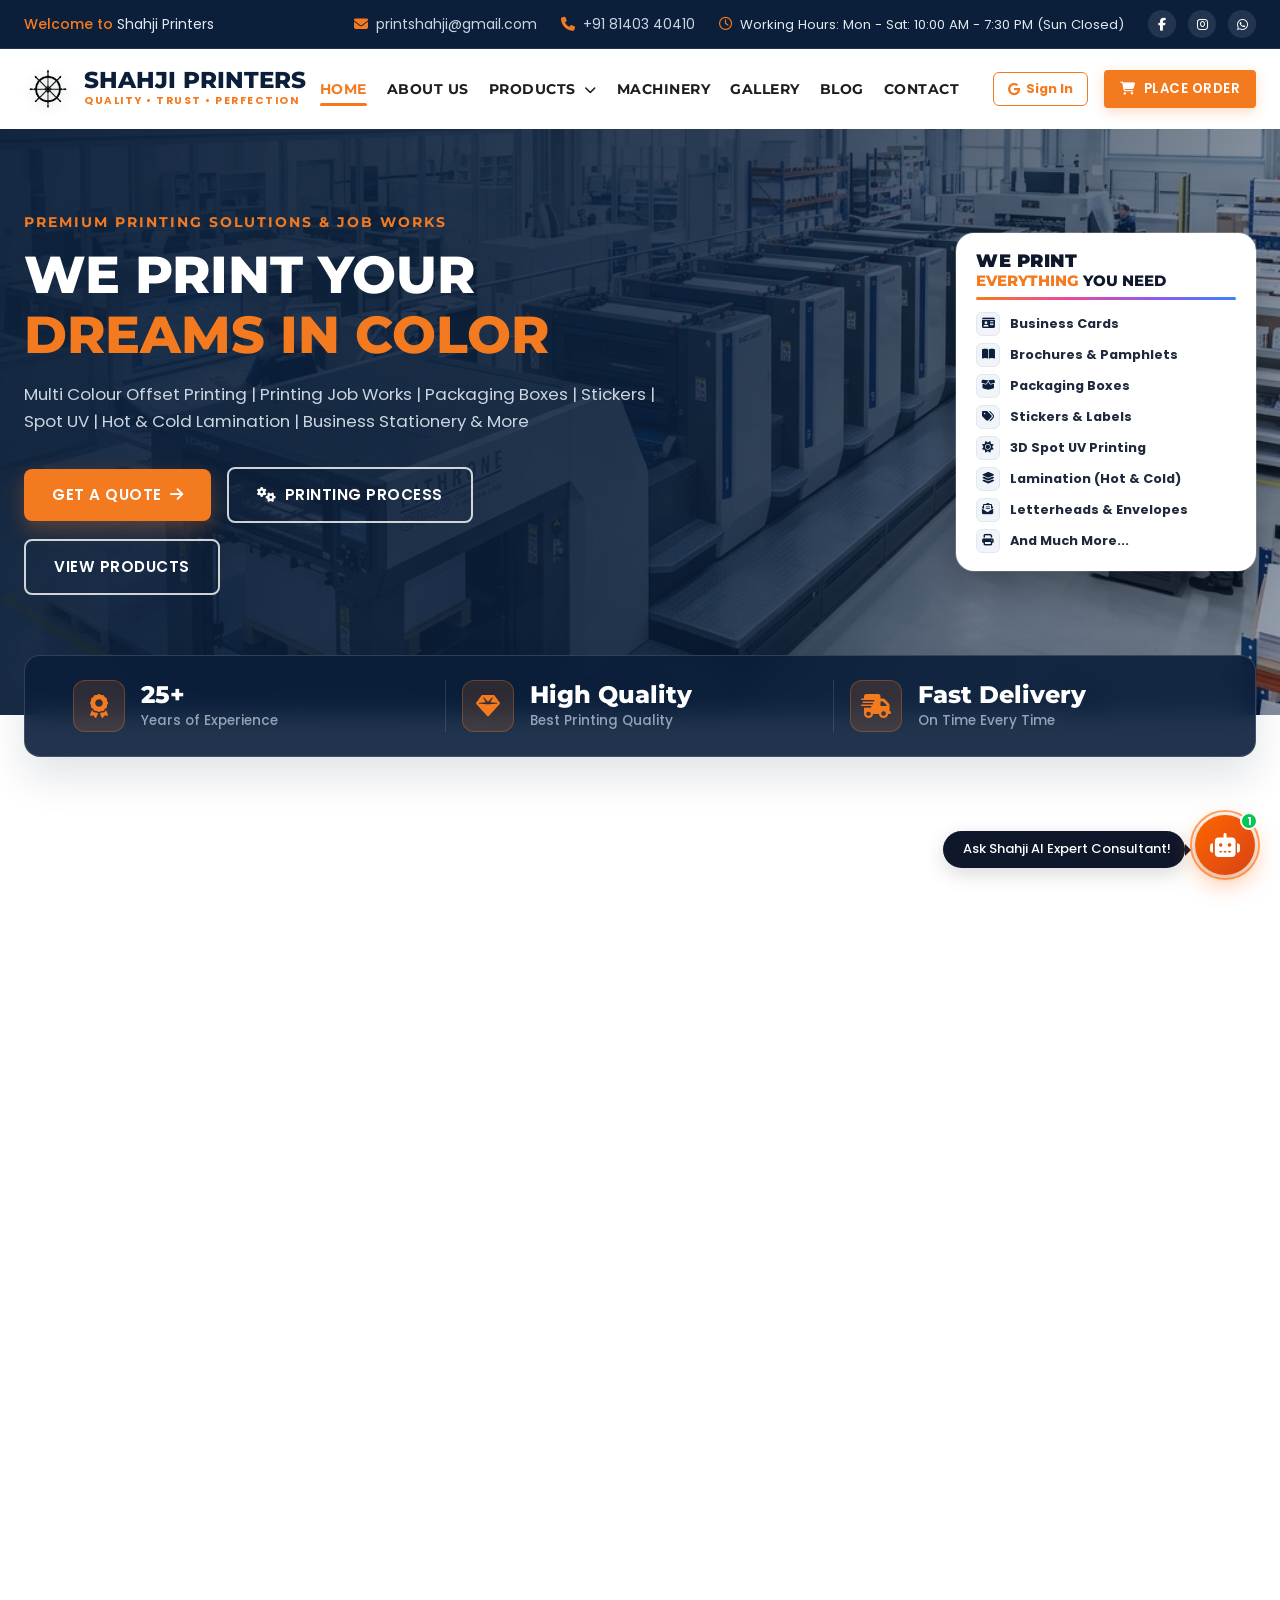
==== commit 1acf2e21: "Add rich Machinery & Products Overview section towards the downside of the homepage" ====
--- a/index.html
+++ b/index.html
@@ -557,6 +557,123 @@
         </div>
       </div>
     </div>
+  <!-- Machinery & Products Overview Section -->
+  <section class="overview-section reveal-on-scroll">
+    <div class="container">
+      <div class="section-title-wrapper" style="margin-bottom: 24px;">
+        <span class="section-subtitle">CAPABILITIES AT A GLANCE</span>
+        <h2 class="section-title text-white">Our <span class="highlight">Machinery & Product</span> Overview</h2>
+        <p style="color: #CBD5E1; max-width: 680px; margin: 10px auto 0 auto; font-size: 0.95rem;">
+          Discover our end-to-end printing ecosystem — combining advanced multi-color offset presses with high-end finishing machinery and custom paper packaging products.
+        </p>
+      </div>
+
+      <div class="overview-grid">
+        <!-- Machinery Overview Card -->
+        <div class="overview-card">
+          <div class="overview-card-header">
+            <div class="overview-card-icon"><i class="fas fa-cogs"></i></div>
+            <div class="overview-card-title">Advanced Machinery Infrastructure</div>
+          </div>
+          <div class="overview-list">
+            <div class="overview-item">
+              <div class="overview-item-icon"><i class="fas fa-print"></i></div>
+              <div>
+                <div class="overview-item-title">5 Colour Offset Press</div>
+                <div class="overview-item-desc">High-speed Japanese offset printing machine with spectrophotometric color controls running up to 15,000 sheets/hour.</div>
+              </div>
+            </div>
+
+            <div class="overview-item">
+              <div class="overview-item-icon"><i class="fas fa-palette"></i></div>
+              <div>
+                <div class="overview-item-title">4 Colour CMYK Offset Machine</div>
+                <div class="overview-item-desc">Precision 4-color press engineered for sharp brochure printing, catalogues, magazines, and folding cartons.</div>
+              </div>
+            </div>
+
+            <div class="overview-item">
+              <div class="overview-item-icon"><i class="fas fa-sun"></i></div>
+              <div>
+                <div class="overview-item-title">3D Raised Spot UV Machine</div>
+                <div class="overview-item-desc">Automated UV varnish coating applicator adding sparkling 3D texture and high-gloss highlight effects over matte laminate.</div>
+              </div>
+            </div>
+
+            <div class="overview-item">
+              <div class="overview-item-icon"><i class="fas fa-layer-group"></i></div>
+              <div>
+                <div class="overview-item-title">Thermal & Cold Lamination</div>
+                <div class="overview-item-desc">Dual hot and pressure-sensitive cold laminators for Gloss, Matte, Velvet Soft-Touch, and synthetic sticker rolls.</div>
+              </div>
+            </div>
+
+            <div class="overview-item">
+              <div class="overview-item-icon"><i class="fas fa-cut"></i></div>
+              <div>
+                <div class="overview-item-title">Digital Hydraulic Paper Cutter</div>
+                <div class="overview-item-desc">Programmable high-precision paper cutter ensuring exact sub-millimeter trimming for business stationery and packaging sheets.</div>
+              </div>
+            </div>
+          </div>
+        </div>
+
+        <!-- Products Overview Card -->
+        <div class="overview-card">
+          <div class="overview-card-header">
+            <div class="overview-card-icon"><i class="fas fa-boxes"></i></div>
+            <div class="overview-card-title">Full Product & Finishing Spectrum</div>
+          </div>
+          <div class="overview-list">
+            <div class="overview-item">
+              <div class="overview-item-icon"><i class="fas fa-box-open"></i></div>
+              <div>
+                <div class="overview-item-title">Custom Packaging Boxes</div>
+                <div class="overview-item-desc">Rigid premium boxes, corrugated mailing boxes, mono cartons, and custom die-cut product packaging.</div>
+              </div>
+            </div>
+
+            <div class="overview-item">
+              <div class="overview-item-icon"><i class="fas fa-tags"></i></div>
+              <div>
+                <div class="overview-item-title">Stickers & Product Labels</div>
+                <div class="overview-item-desc">Sunshine sticker, PVC waterproof label, HM sticker, Avery / Every sticker, Mirror coat sticker & clear vinyl decals.</div>
+              </div>
+            </div>
+
+            <div class="overview-item">
+              <div class="overview-item-icon"><i class="fas fa-book-open"></i></div>
+              <div>
+                <div class="overview-item-title">Commercial Printing & Job Works</div>
+                <div class="overview-item-desc">Multi-page corporate brochures, promotional pamphlets, catalogs, annual reports, and custom offset job works.</div>
+              </div>
+            </div>
+
+            <div class="overview-item">
+              <div class="overview-item-icon"><i class="fas fa-id-card"></i></div>
+              <div>
+                <div class="overview-item-title">Business Stationery & Cards</div>
+                <div class="overview-item-desc">250 GSM to 350 GSM Art Card/Ivory board cards with Spot UV, foil stamping, letterheads, and customized envelopes.</div>
+              </div>
+            </div>
+
+            <div class="overview-item">
+              <div class="overview-item-icon"><i class="fas fa-calculator"></i></div>
+              <div>
+                <div class="overview-item-title">Custom Dimensions & Instant Calculator</div>
+                <div class="overview-item-desc">Flexible sizing in Inches, MM, CM, and FT with real-time automatic GSM filtering & live WhatsApp quote generation.</div>
+              </div>
+            </div>
+          </div>
+        </div>
+      </div>
+
+      <div class="overview-footer-cta">
+        <a href="machinery.html" class="btn btn-orange"><i class="fas fa-cogs"></i> View All Machinery</a>
+        <a href="products.html" class="btn btn-outline-white"><i class="fas fa-box"></i> Explore All Products</a>
+        <a href="configurator.html" class="btn btn-outline-white"><i class="fas fa-sliders-h"></i> Live Price Configurator</a>
+      </div>
+    </div>
   </section>
 
   <!-- Dark Blue CTA Section -->
--- a/css/style.css
+++ b/css/style.css
@@ -996,6 +996,118 @@
   color: #4ADE80;
 }
 
+/* Machinery & Products Overview Section */
+.overview-section {
+  padding: 88px 0;
+  background: linear-gradient(135deg, #061224 0%, #0B1F3A 50%, #0F2B52 100%);
+  color: #FFFFFF;
+  position: relative;
+  overflow: hidden;
+}
+
+.overview-grid {
+  display: grid;
+  grid-template-columns: repeat(2, 1fr);
+  gap: 32px;
+  margin-top: 36px;
+}
+
+.overview-card {
+  background: rgba(255, 255, 255, 0.05);
+  backdrop-filter: blur(12px);
+  border: 1px solid rgba(255, 255, 255, 0.12);
+  border-radius: var(--radius-lg);
+  padding: 32px 28px;
+  box-shadow: 0 20px 40px rgba(0, 0, 0, 0.35);
+  transition: transform 0.3s ease, border-color 0.3s ease, box-shadow 0.3s ease;
+}
+
+.overview-card:hover {
+  transform: translateY(-6px);
+  border-color: rgba(244, 122, 32, 0.5);
+  box-shadow: 0 25px 50px rgba(0, 0, 0, 0.5);
+}
+
+.overview-card-header {
+  display: flex;
+  align-items: center;
+  gap: 14px;
+  margin-bottom: 24px;
+  padding-bottom: 16px;
+  border-bottom: 1px solid rgba(255, 255, 255, 0.12);
+}
+
+.overview-card-icon {
+  width: 44px;
+  height: 44px;
+  border-radius: 12px;
+  background: var(--accent-orange);
+  color: #FFFFFF;
+  display: flex;
+  align-items: center;
+  justify-content: center;
+  font-size: 1.2rem;
+  flex-shrink: 0;
+}
+
+.overview-card-title {
+  font-family: var(--font-heading);
+  font-size: 1.25rem;
+  font-weight: 800;
+  color: #FFFFFF;
+  text-transform: uppercase;
+  letter-spacing: 0.5px;
+}
+
+.overview-list {
+  display: flex;
+  flex-direction: column;
+  gap: 18px;
+}
+
+.overview-item {
+  display: flex;
+  align-items: flex-start;
+  gap: 14px;
+}
+
+.overview-item-icon {
+  width: 28px;
+  height: 28px;
+  border-radius: 8px;
+  background: rgba(244, 122, 32, 0.18);
+  border: 1px solid rgba(244, 122, 32, 0.3);
+  color: var(--accent-orange);
+  display: flex;
+  align-items: center;
+  justify-content: center;
+  font-size: 0.85rem;
+  flex-shrink: 0;
+  margin-top: 2px;
+}
+
+.overview-item-title {
+  font-weight: 700;
+  font-size: 0.96rem;
+  color: #FFFFFF;
+  margin-bottom: 2px;
+}
+
+.overview-item-desc {
+  font-size: 0.83rem;
+  color: #CBD5E1;
+  line-height: 1.48;
+}
+
+.overview-footer-cta {
+  margin-top: 44px;
+  display: flex;
+  align-items: center;
+  justify-content: center;
+  gap: 16px;
+  flex-wrap: wrap;
+}
+
 /* Machinery Section */
 .machinery-section {
   padding: 96px 0;
--- a/css/responsive.css
+++ b/css/responsive.css
@@ -118,6 +118,11 @@
     gap: 16px;
   }
 
+  .overview-grid {
+    grid-template-columns: 1fr;
+    gap: 24px;
+  }
+
   .machinery-grid,
   .machinery-grid-6 {
     grid-template-columns: repeat(2, 1fr);
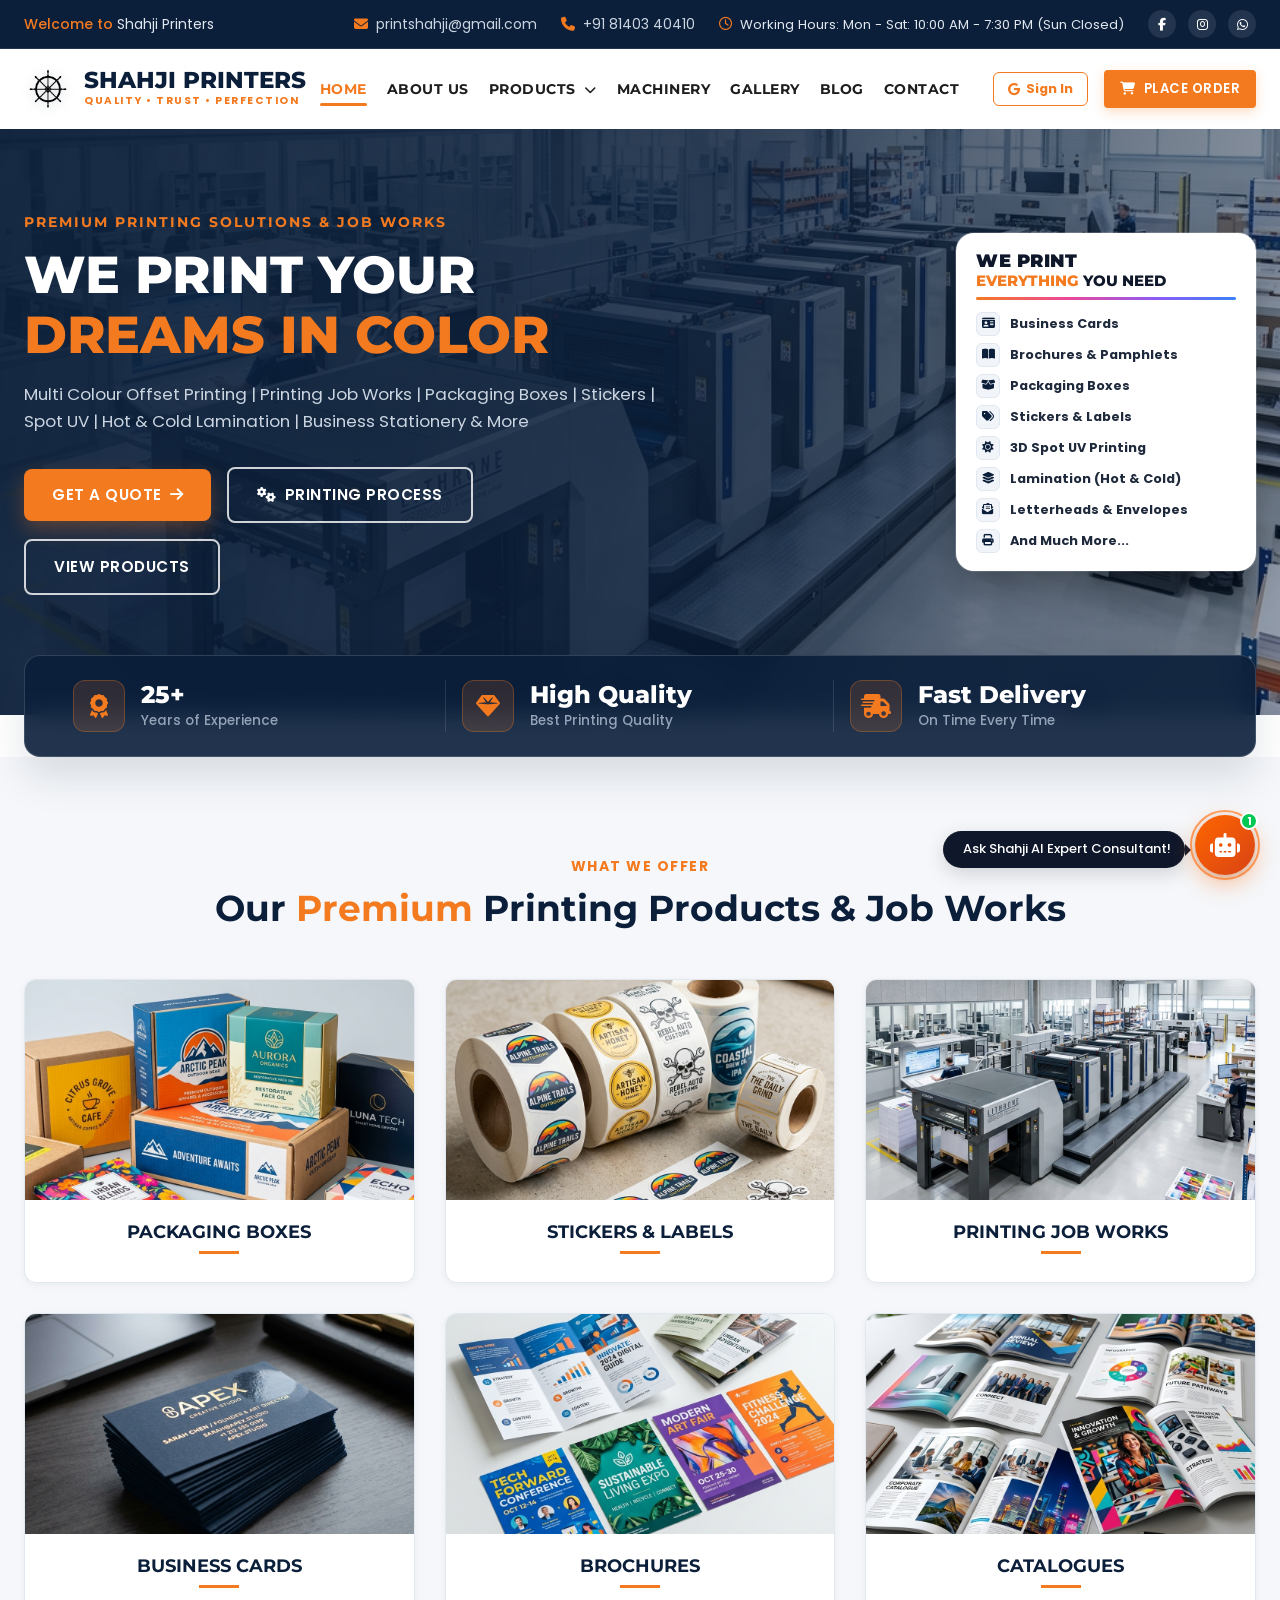
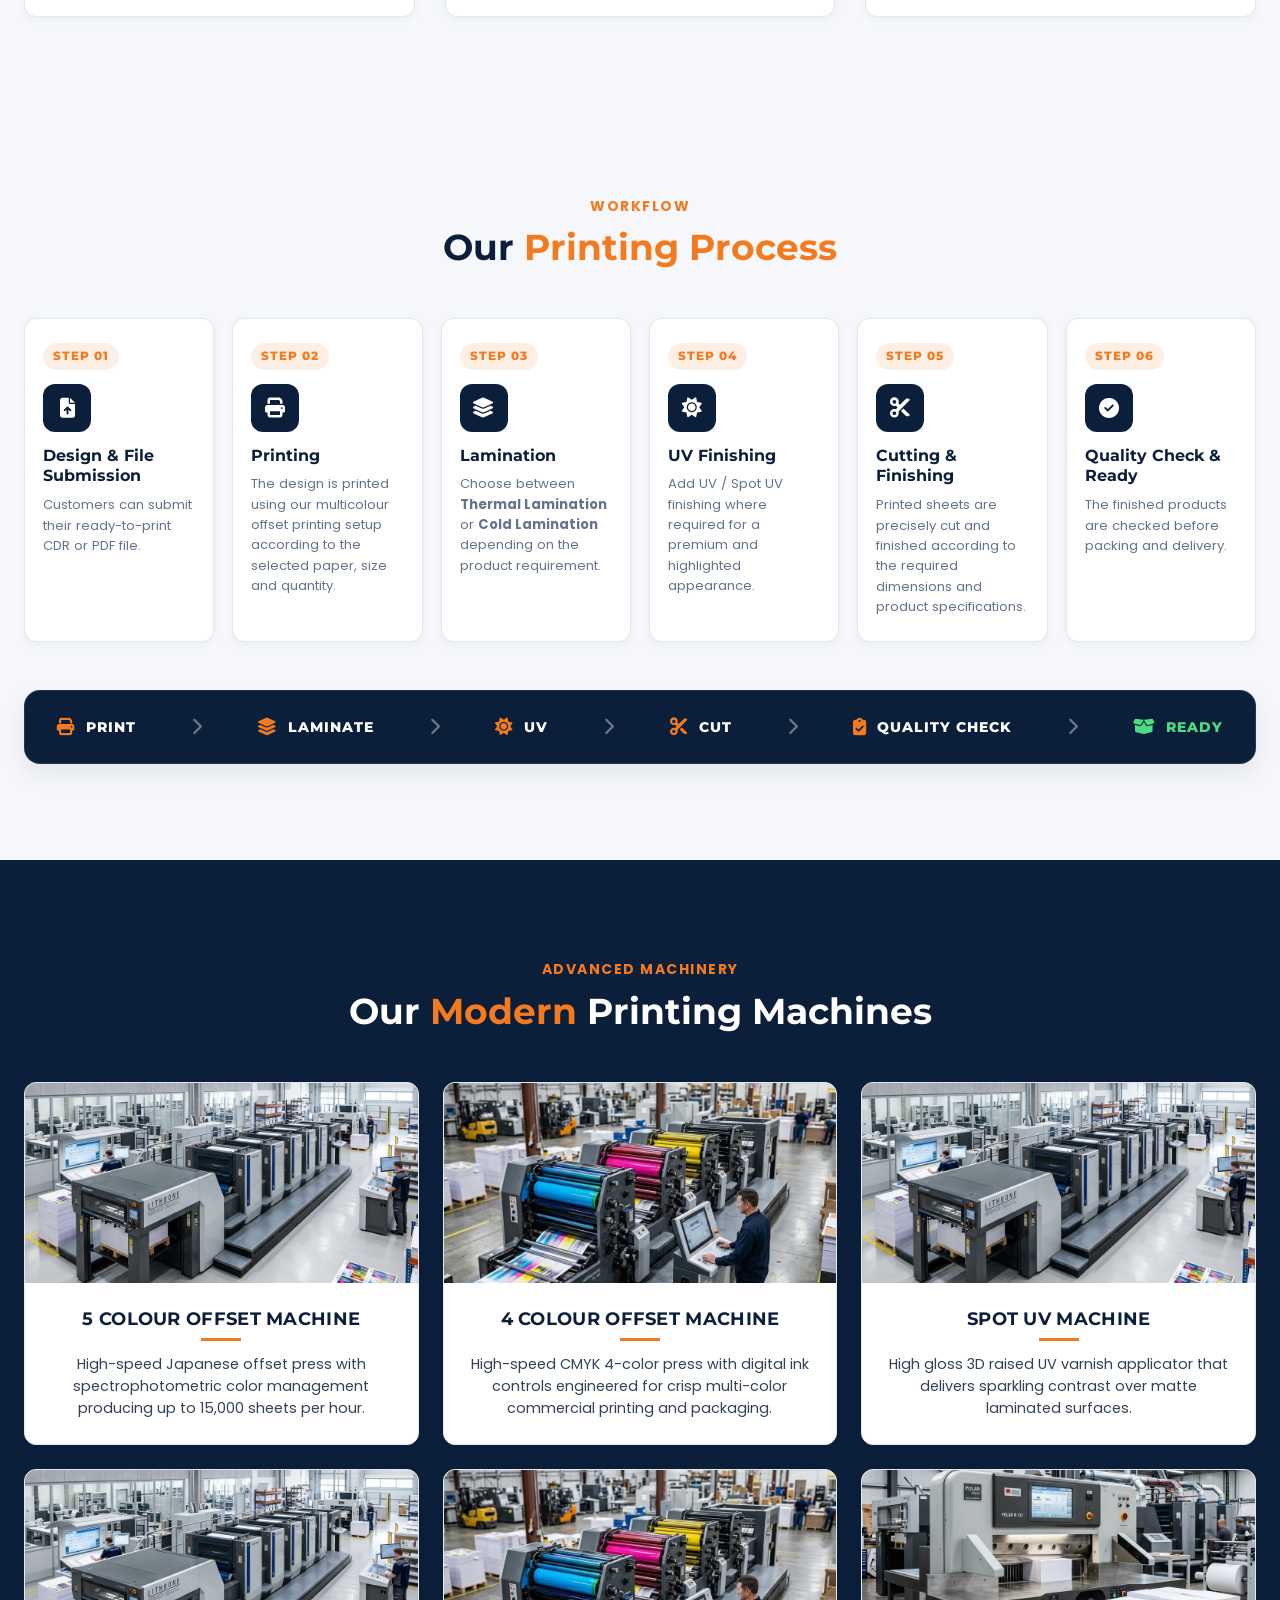
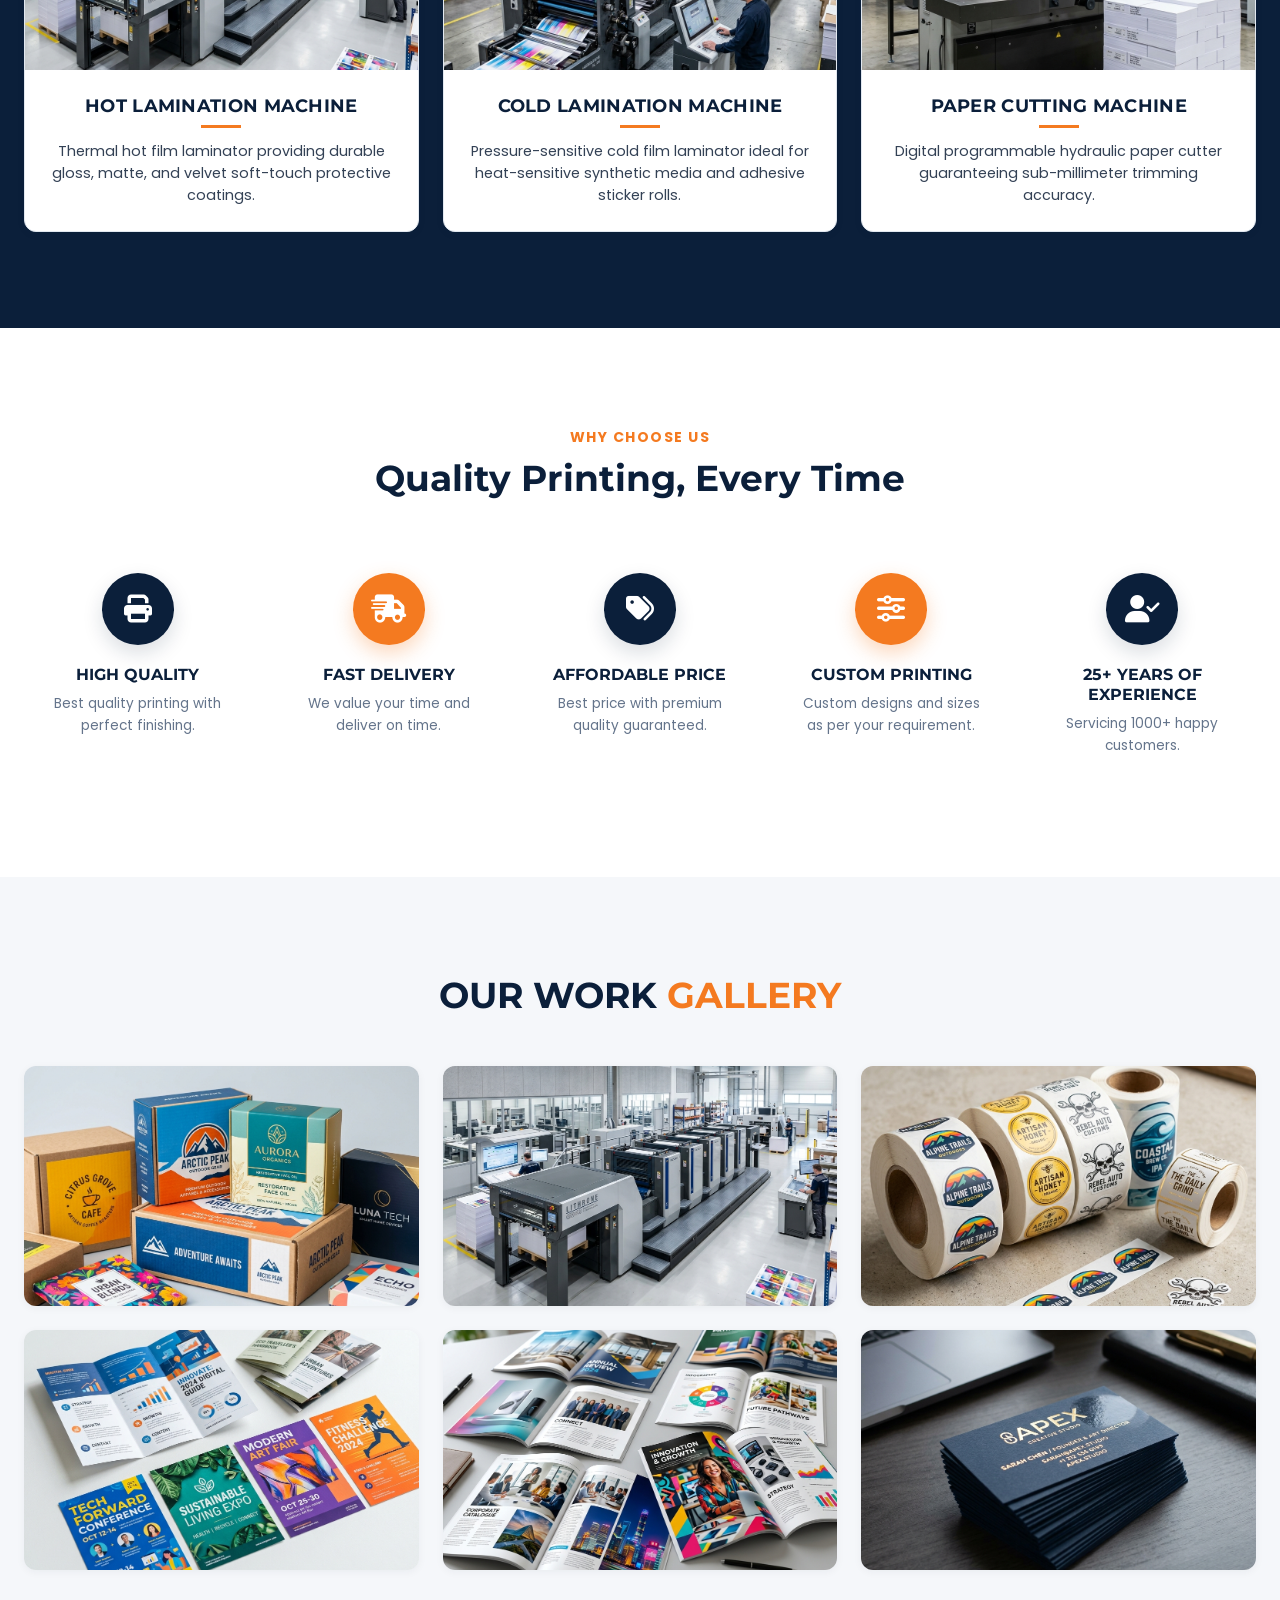
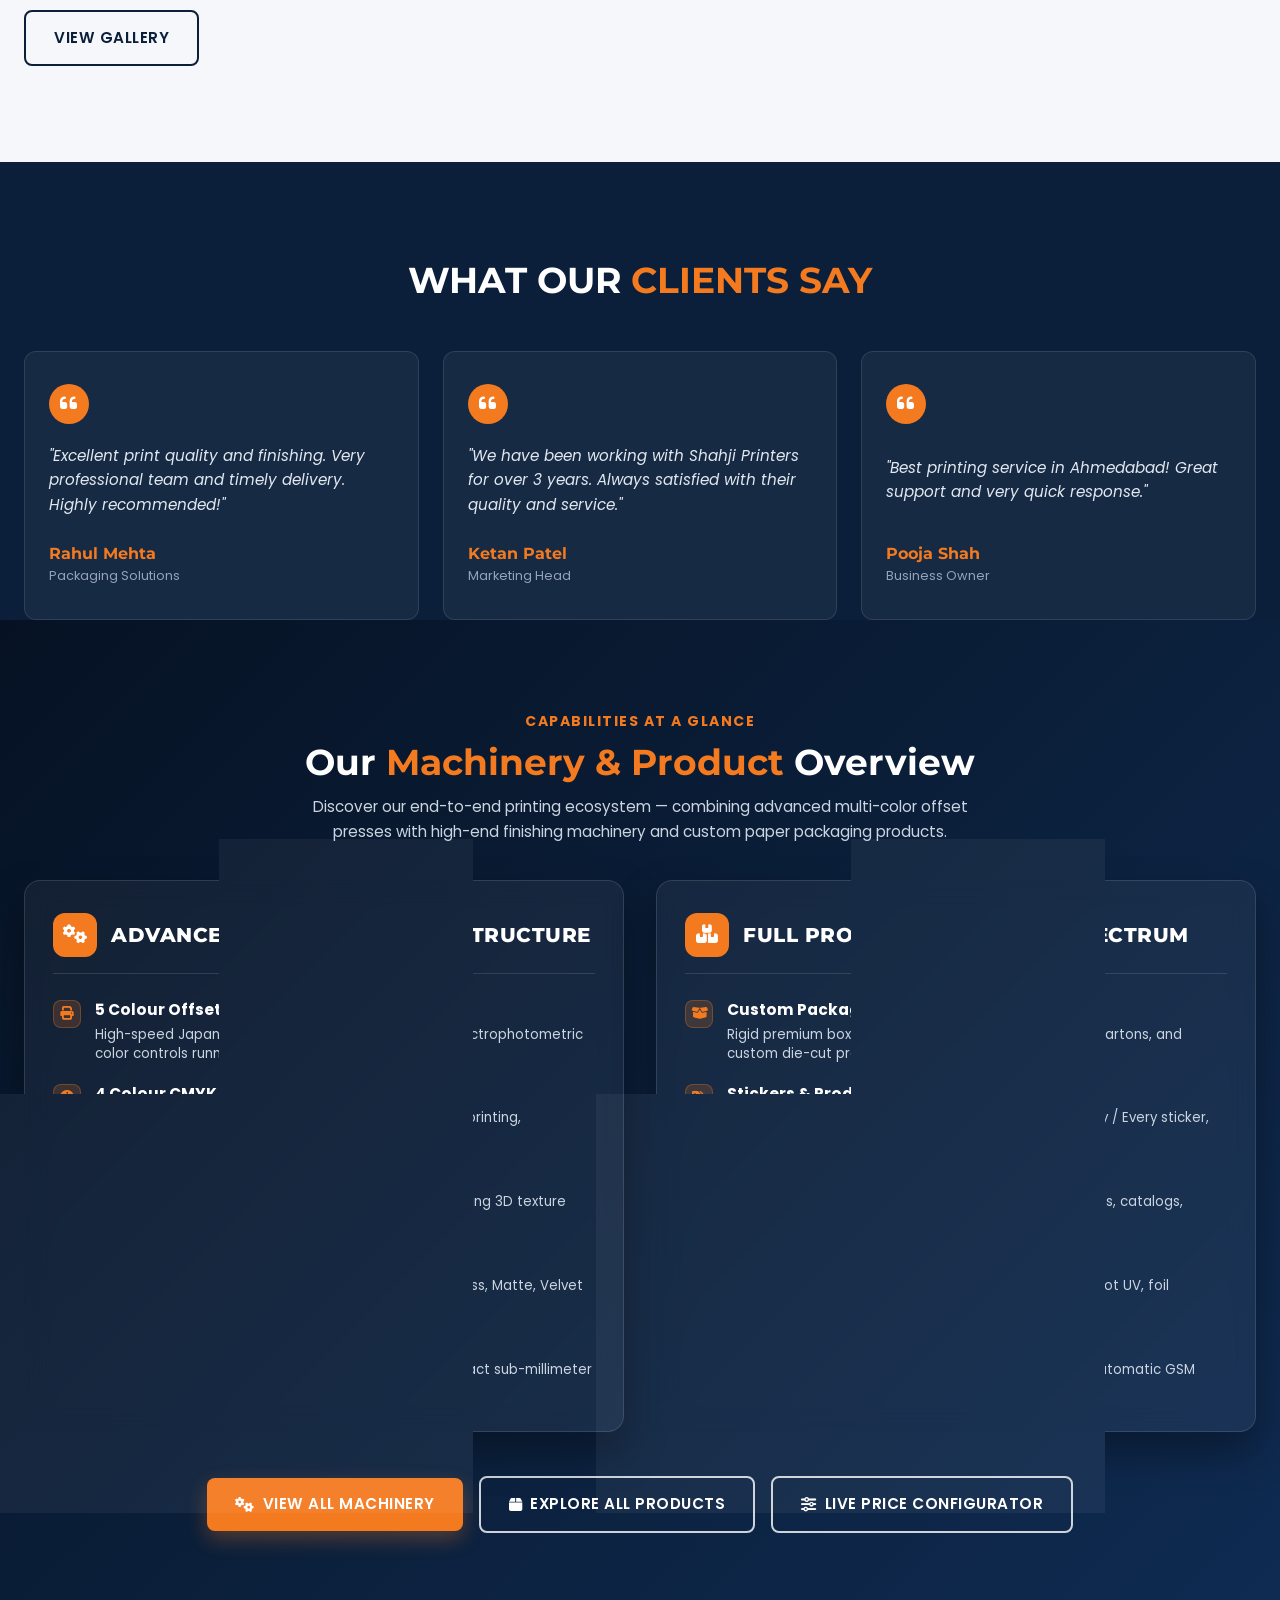
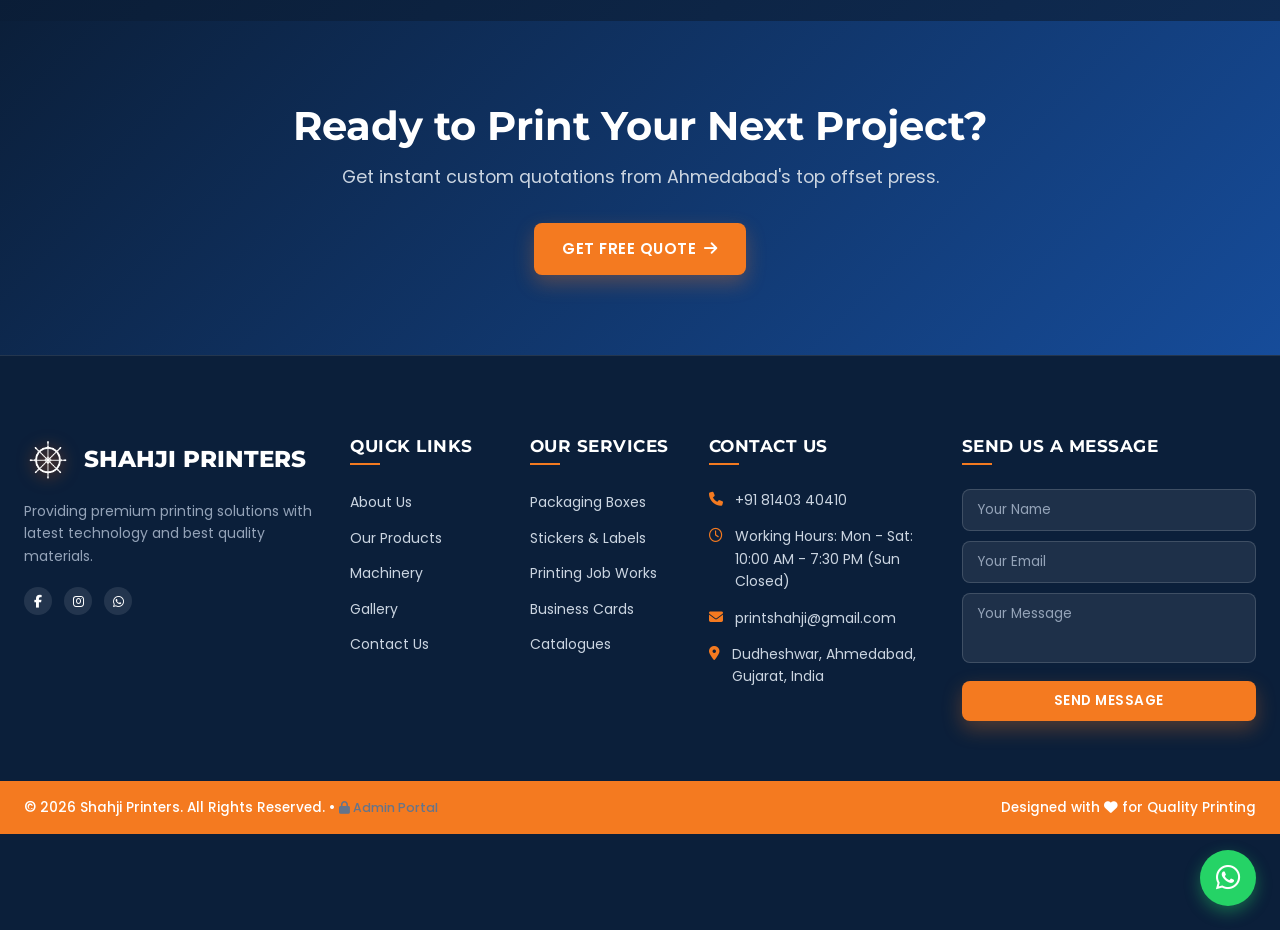
==== commit 726699c5: "Fix reveal-on-scroll visibility and replace external image URLs with local image assets" ====
--- a/index.html
+++ b/index.html
@@ -363,7 +363,7 @@
 
         <div class="machine-card-detailed zoom-hover-container">
           <div class="machine-img-box">
-            <img src="https://images.unsplash.com/photo-1581091226825-a6a2a5aee158?auto=format&fit=crop&w=600&q=80" alt="Spot UV Machine" class="zoom-hover-img">
+            <img src="images/machinery/offset_press.png" alt="Spot UV Machine" class="zoom-hover-img">
           </div>
           <div class="machine-card-body">
             <h3 class="machine-name">Spot UV Machine</h3>
@@ -373,7 +373,7 @@
 
         <div class="machine-card-detailed zoom-hover-container">
           <div class="machine-img-box">
-            <img src="https://images.unsplash.com/photo-1581092160607-ee22621dd758?auto=format&fit=crop&w=600&q=80" alt="Hot Lamination Machine" class="zoom-hover-img">
+            <img src="images/hero/hero_offset_press.png" alt="Hot Lamination Machine" class="zoom-hover-img">
           </div>
           <div class="machine-card-body">
             <h3 class="machine-name">Hot Lamination Machine</h3>
@@ -383,7 +383,7 @@
 
         <div class="machine-card-detailed zoom-hover-container">
           <div class="machine-img-box">
-            <img src="https://images.unsplash.com/photo-1581092160607-ee22621dd758?auto=format&fit=crop&w=600&q=80" alt="Cold Lamination Machine" class="zoom-hover-img">
+            <img src="images/machinery/four_color_offset.png" alt="Cold Lamination Machine" class="zoom-hover-img">
           </div>
           <div class="machine-card-body">
             <h3 class="machine-name">Cold Lamination Machine</h3>
--- a/css/animations.css
+++ b/css/animations.css
@@ -15,9 +15,9 @@
 }
 
 .reveal-on-scroll {
-  opacity: 0;
-  transform: translateY(30px);
-  transition: opacity 0.6s ease-out, transform 0.6s ease-out;
+  opacity: 1;
+  transform: translateY(0);
+  transition: opacity 0.5s ease-out, transform 0.5s ease-out;
 }
 
 .reveal-on-scroll.is-visible {
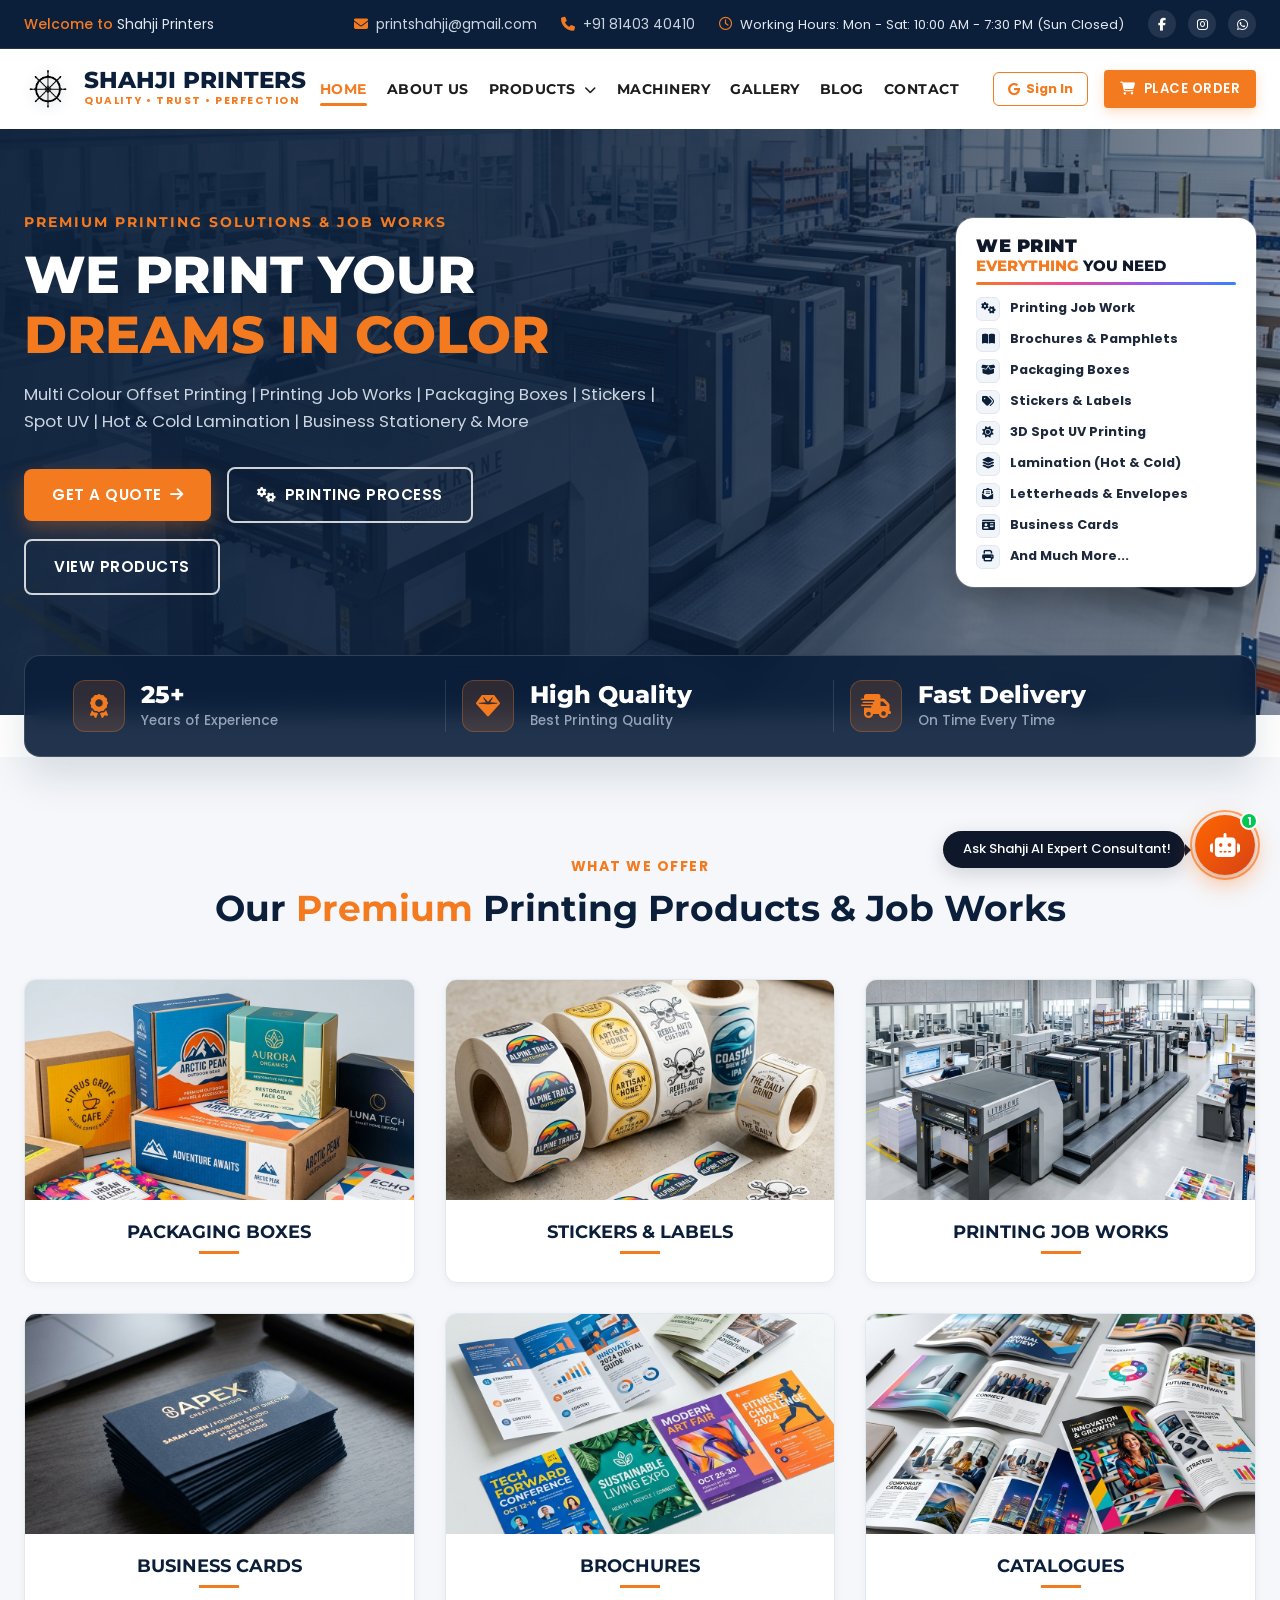
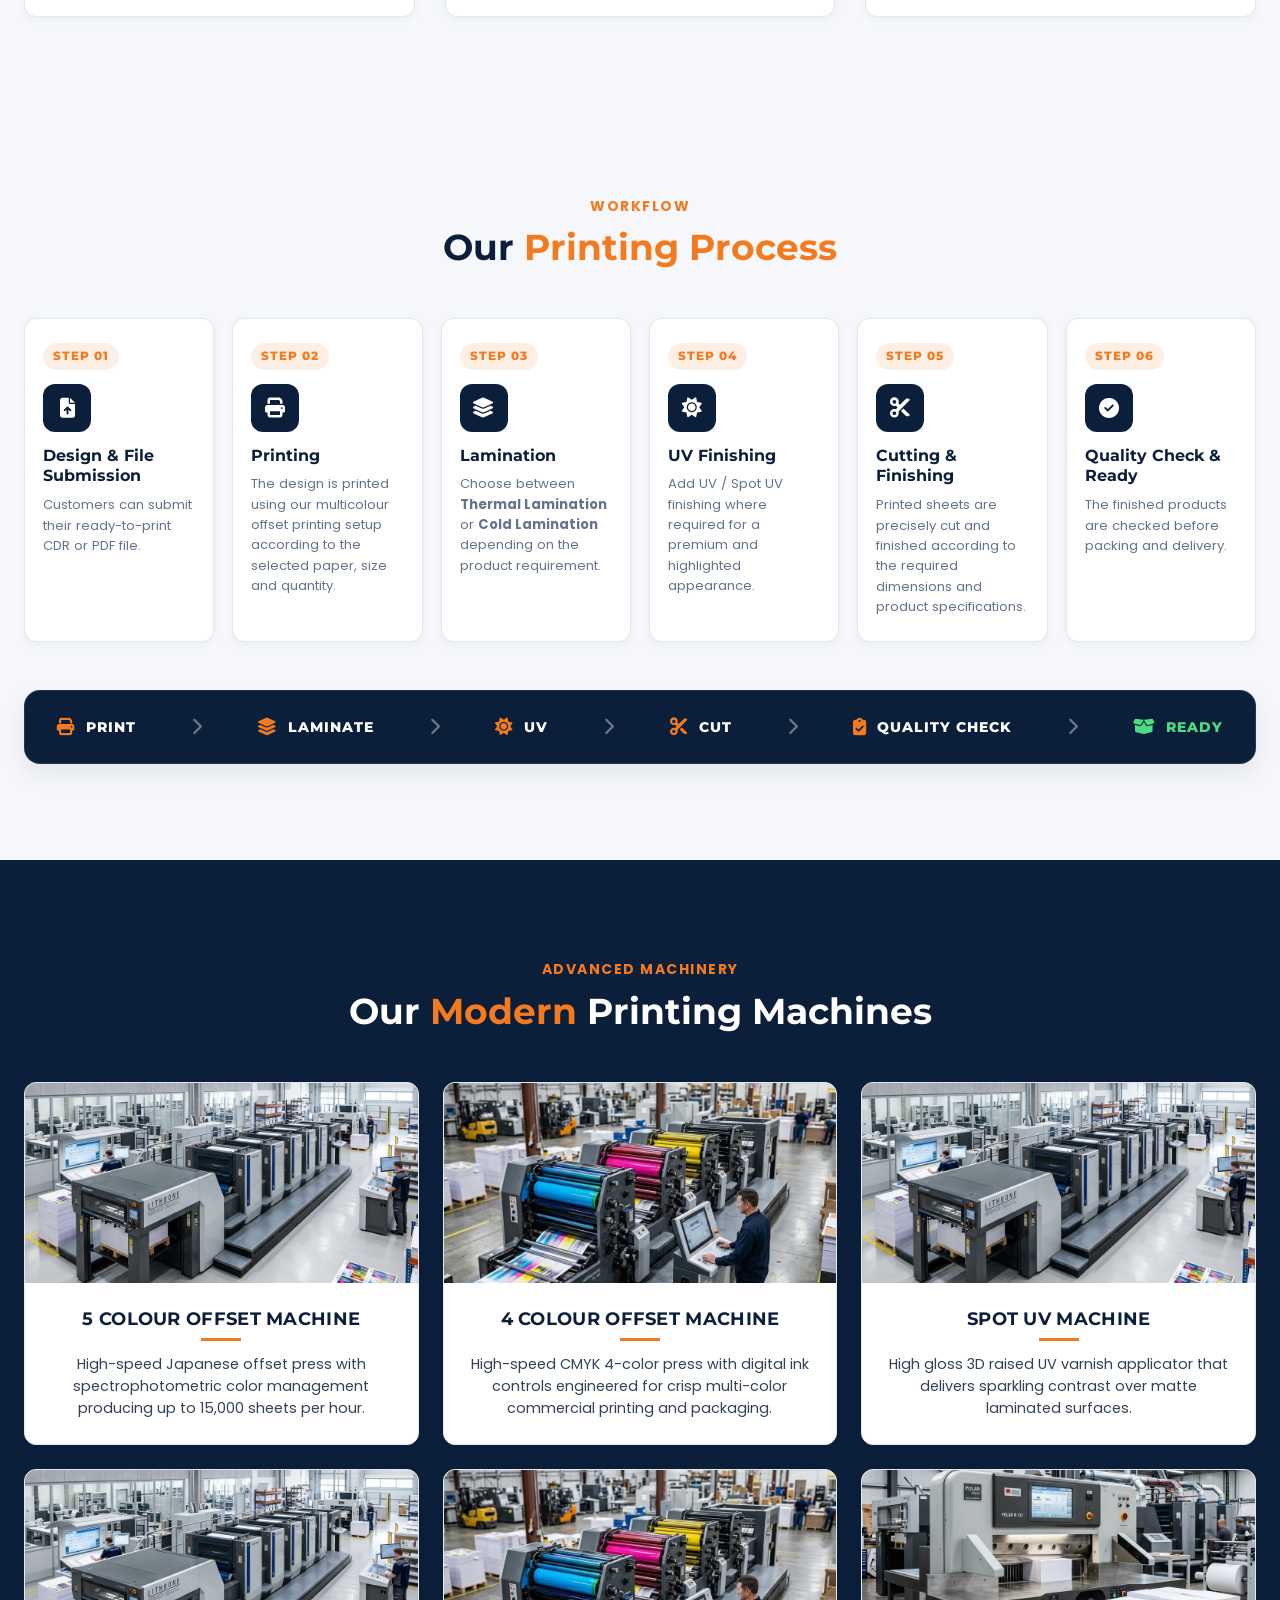
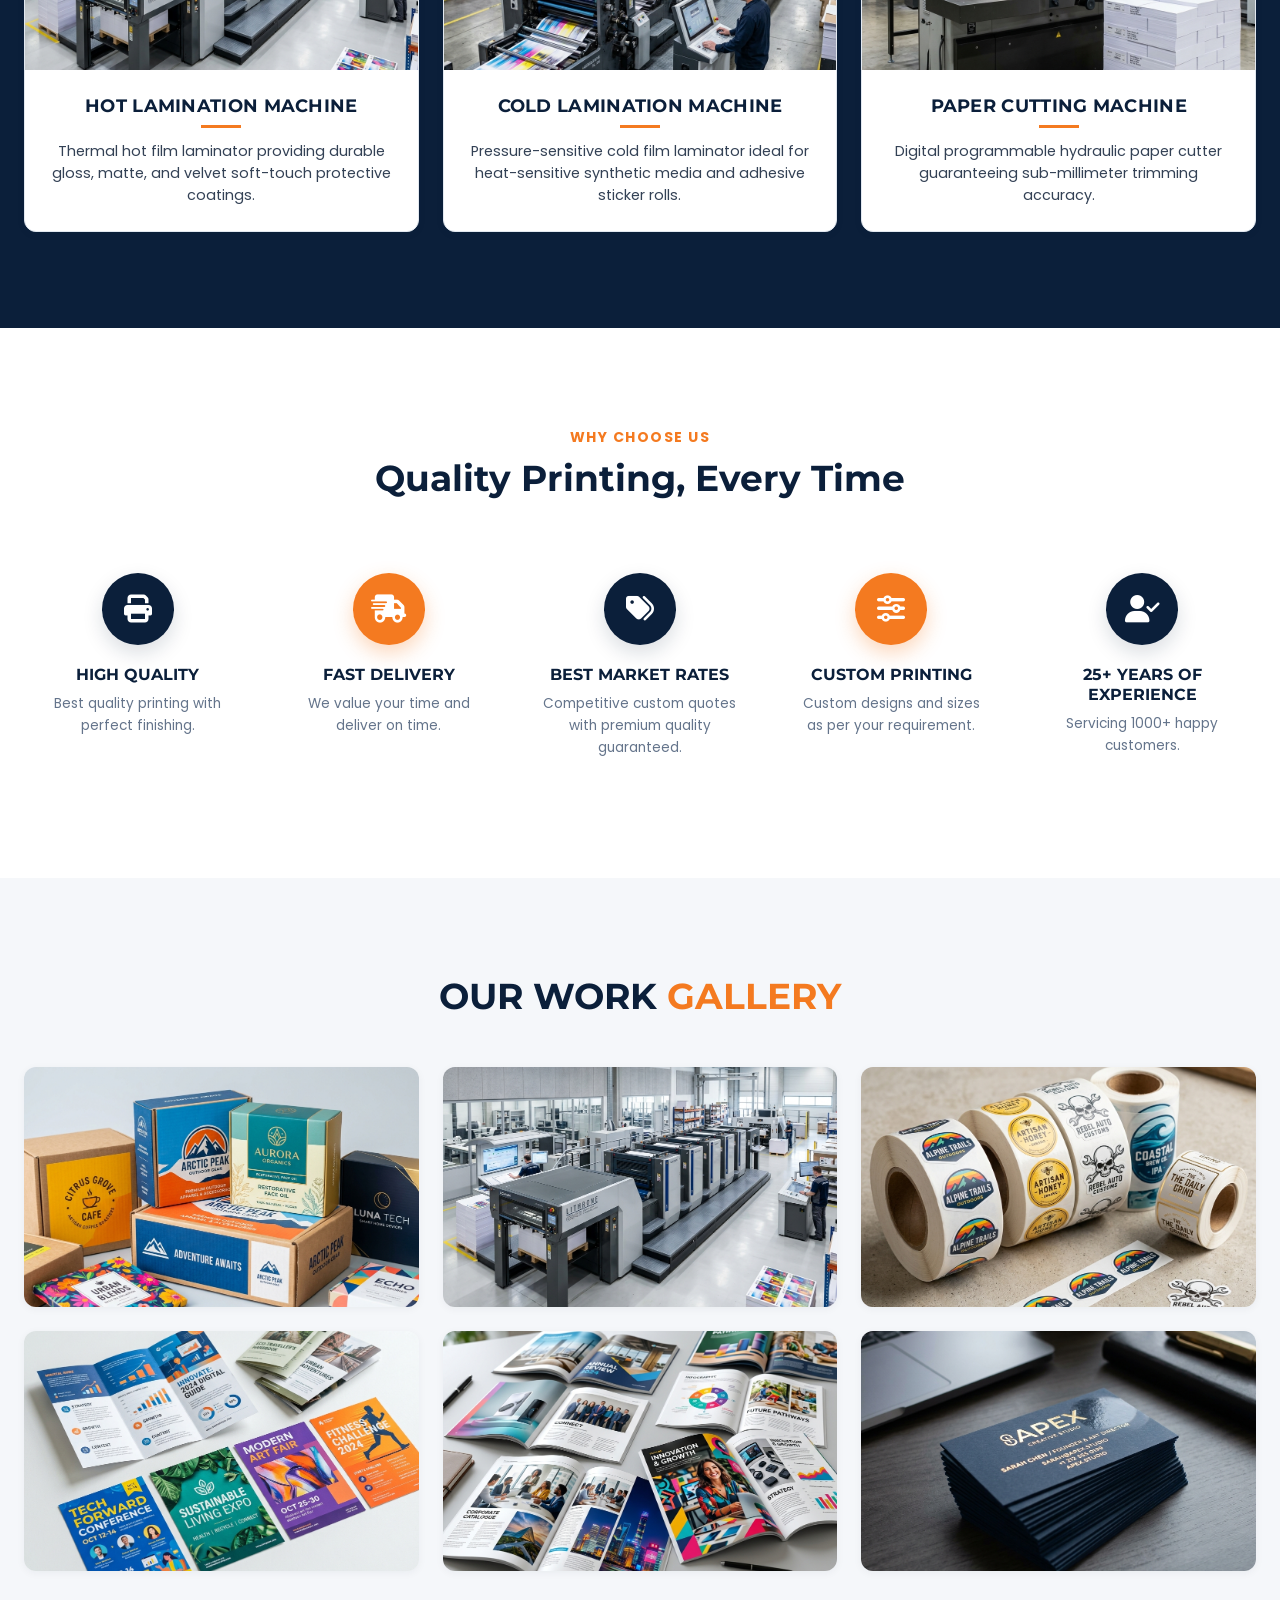
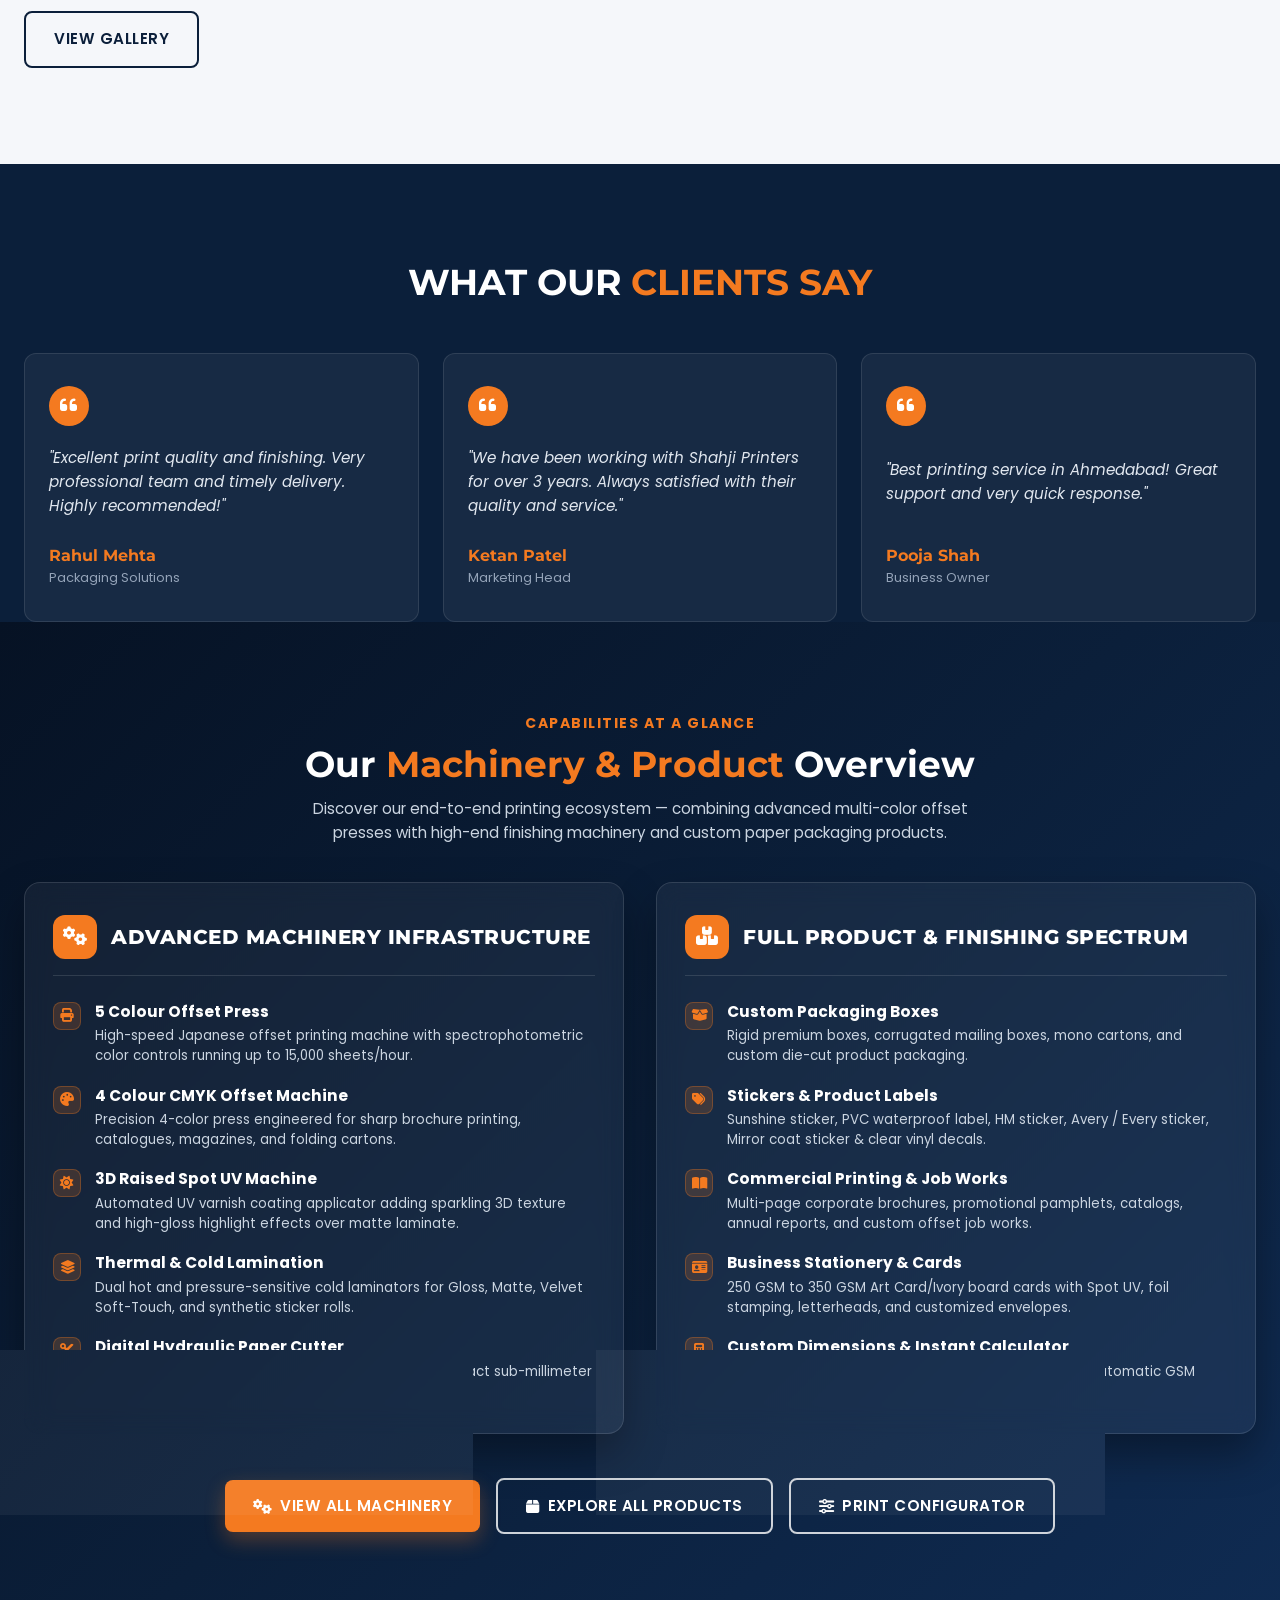
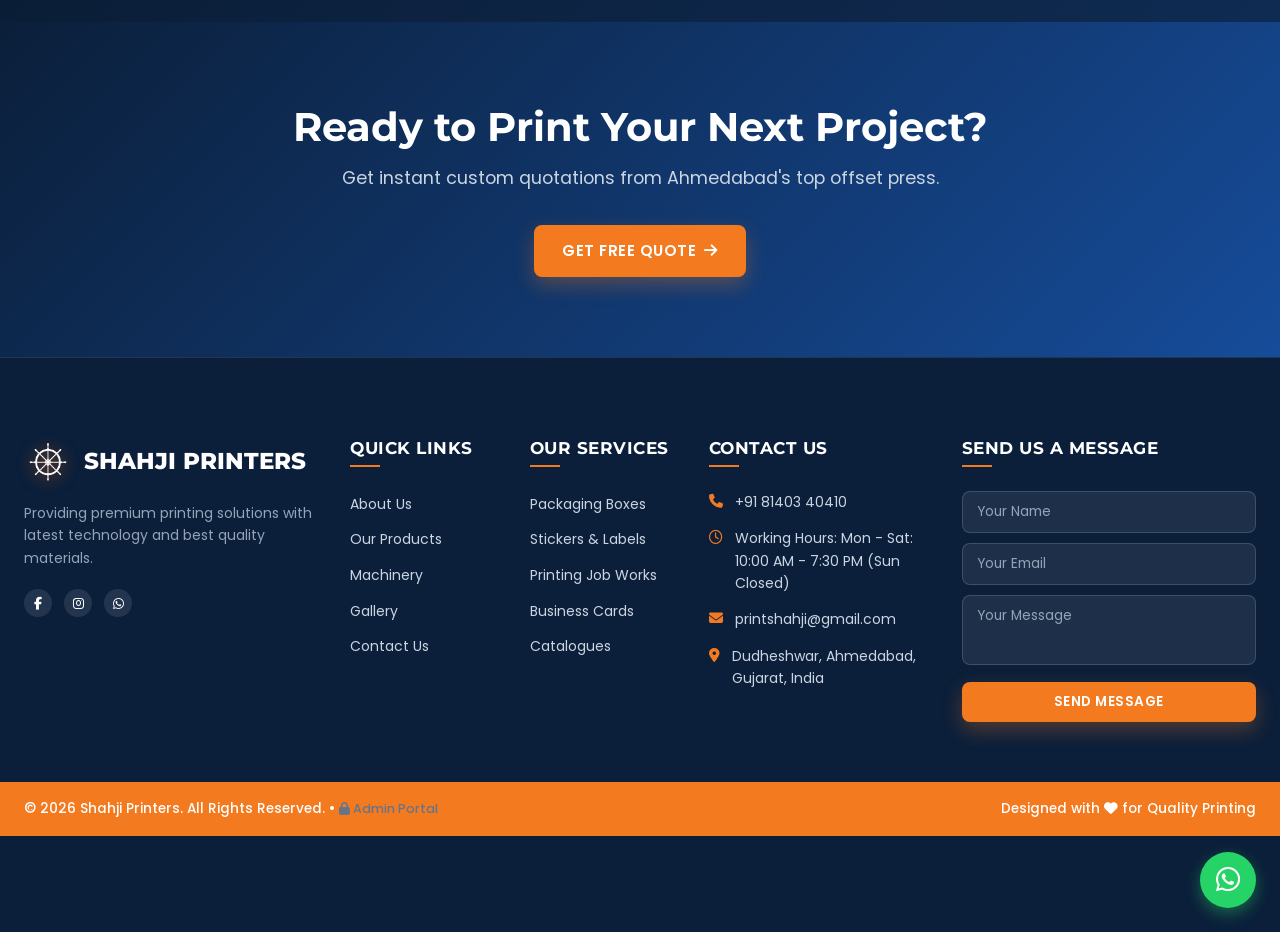
==== commit e7ff2ac0: "Move Business Cards to bottom with Printing Job Work added, and remove price estimators and live amo" ====
--- a/index.html
+++ b/index.html
@@ -147,13 +147,14 @@
               <div class="gradient-line"></div>
             </div>
             <ul class="we-print-list">
-              <li><div class="list-icon"><i class="fas fa-id-card"></i></div> <span>Business Cards</span></li>
+              <li><div class="list-icon"><i class="fas fa-cogs"></i></div> <span>Printing Job Work</span></li>
               <li><div class="list-icon"><i class="fas fa-book-open"></i></div> <span>Brochures & Pamphlets</span></li>
               <li><div class="list-icon"><i class="fas fa-box-open"></i></div> <span>Packaging Boxes</span></li>
               <li><div class="list-icon"><i class="fas fa-tags"></i></div> <span>Stickers & Labels</span></li>
               <li><div class="list-icon"><i class="fas fa-sun"></i></div> <span>3D Spot UV Printing</span></li>
               <li><div class="list-icon"><i class="fas fa-layer-group"></i></div> <span>Lamination (Hot & Cold)</span></li>
               <li><div class="list-icon"><i class="fas fa-envelope-open-text"></i></div> <span>Letterheads & Envelopes</span></li>
+              <li><div class="list-icon"><i class="fas fa-id-card"></i></div> <span>Business Cards</span></li>
               <li><div class="list-icon"><i class="fas fa-print"></i></div> <span>And Much More...</span></li>
             </ul>
           </div>
@@ -427,8 +428,8 @@
 
         <div class="feature-box">
           <div class="feature-icon-circle"><i class="fas fa-tags"></i></div>
-          <h3 class="feature-title">Affordable Price</h3>
-          <p class="feature-desc">Best price with premium quality guaranteed.</p>
+          <h3 class="feature-title">Best Market Rates</h3>
+          <p class="feature-desc">Competitive custom quotes with premium quality guaranteed.</p>
         </div>
 
         <div class="feature-box">
@@ -671,7 +672,7 @@
       <div class="overview-footer-cta">
         <a href="machinery.html" class="btn btn-orange"><i class="fas fa-cogs"></i> View All Machinery</a>
         <a href="products.html" class="btn btn-outline-white"><i class="fas fa-box"></i> Explore All Products</a>
-        <a href="configurator.html" class="btn btn-outline-white"><i class="fas fa-sliders-h"></i> Live Price Configurator</a>
+        <a href="configurator.html" class="btn btn-outline-white"><i class="fas fa-sliders-h"></i> Print Configurator</a>
       </div>
     </div>
   </section>
